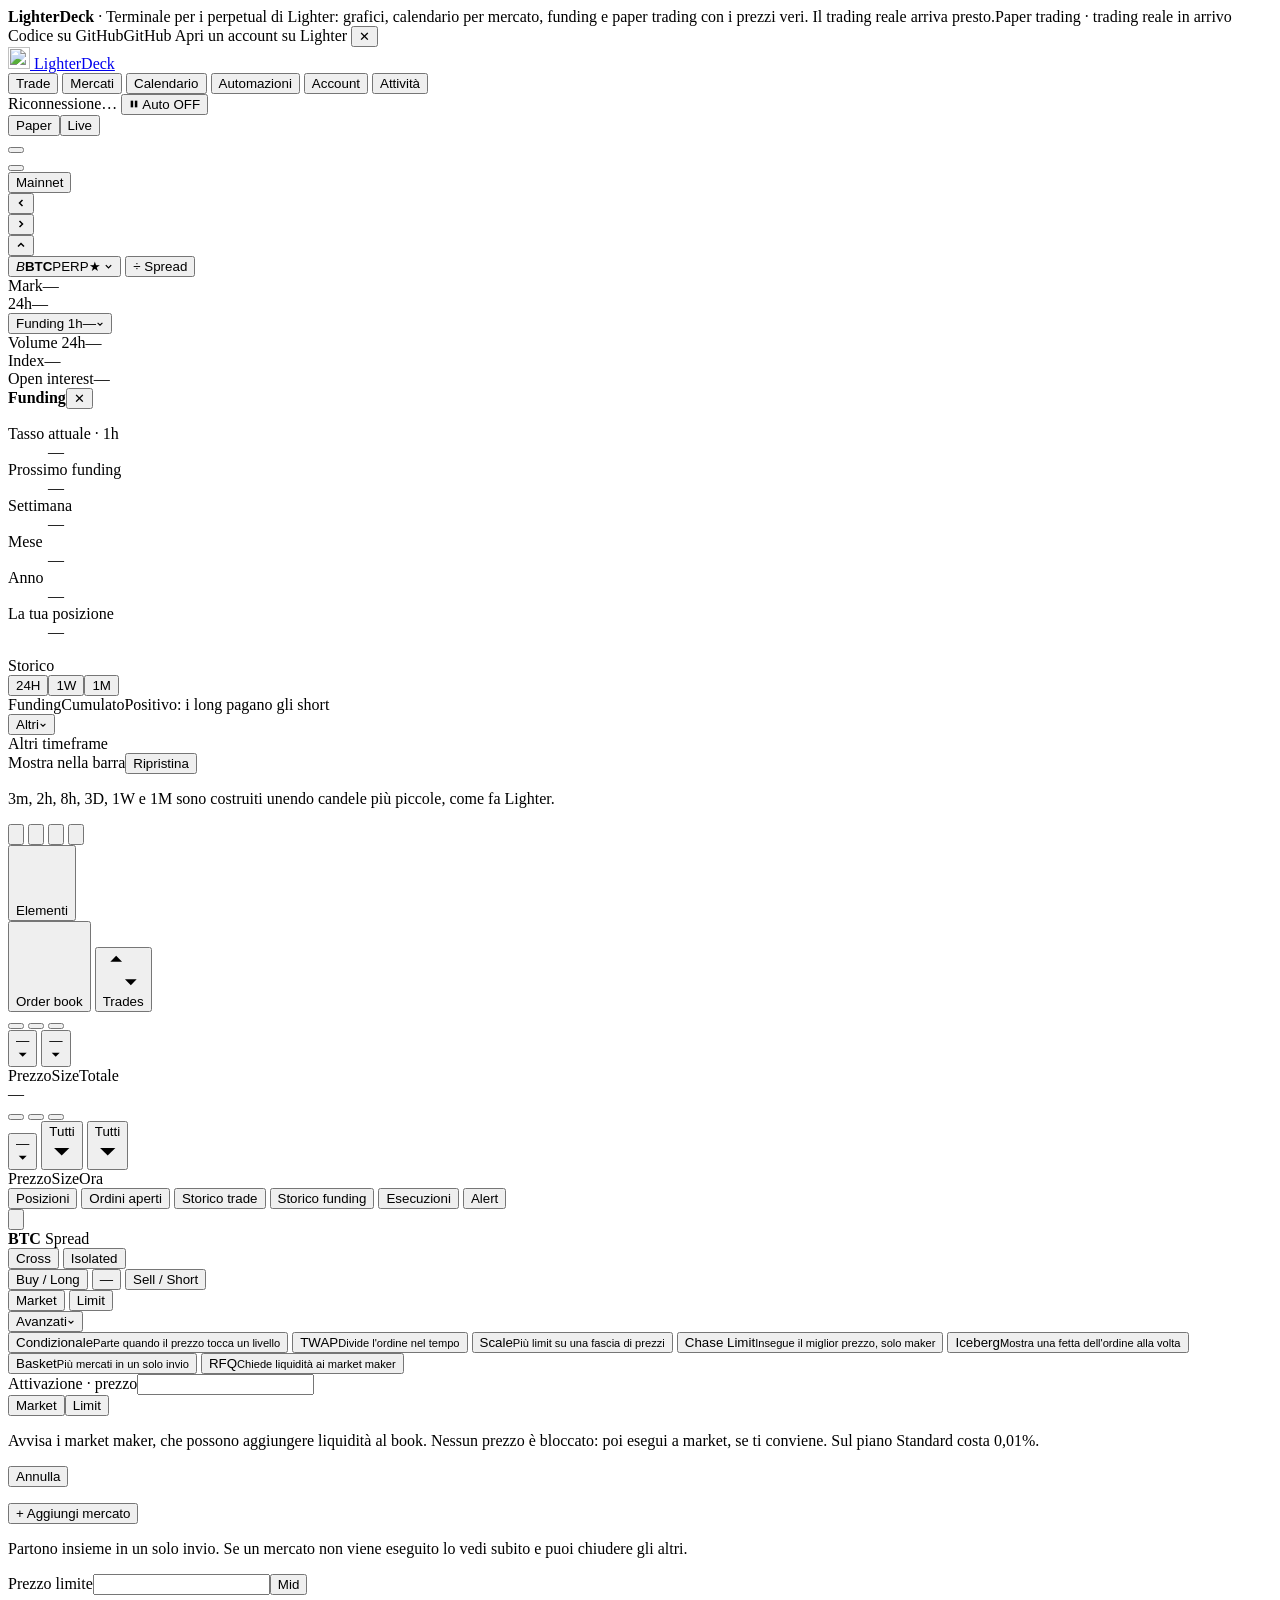
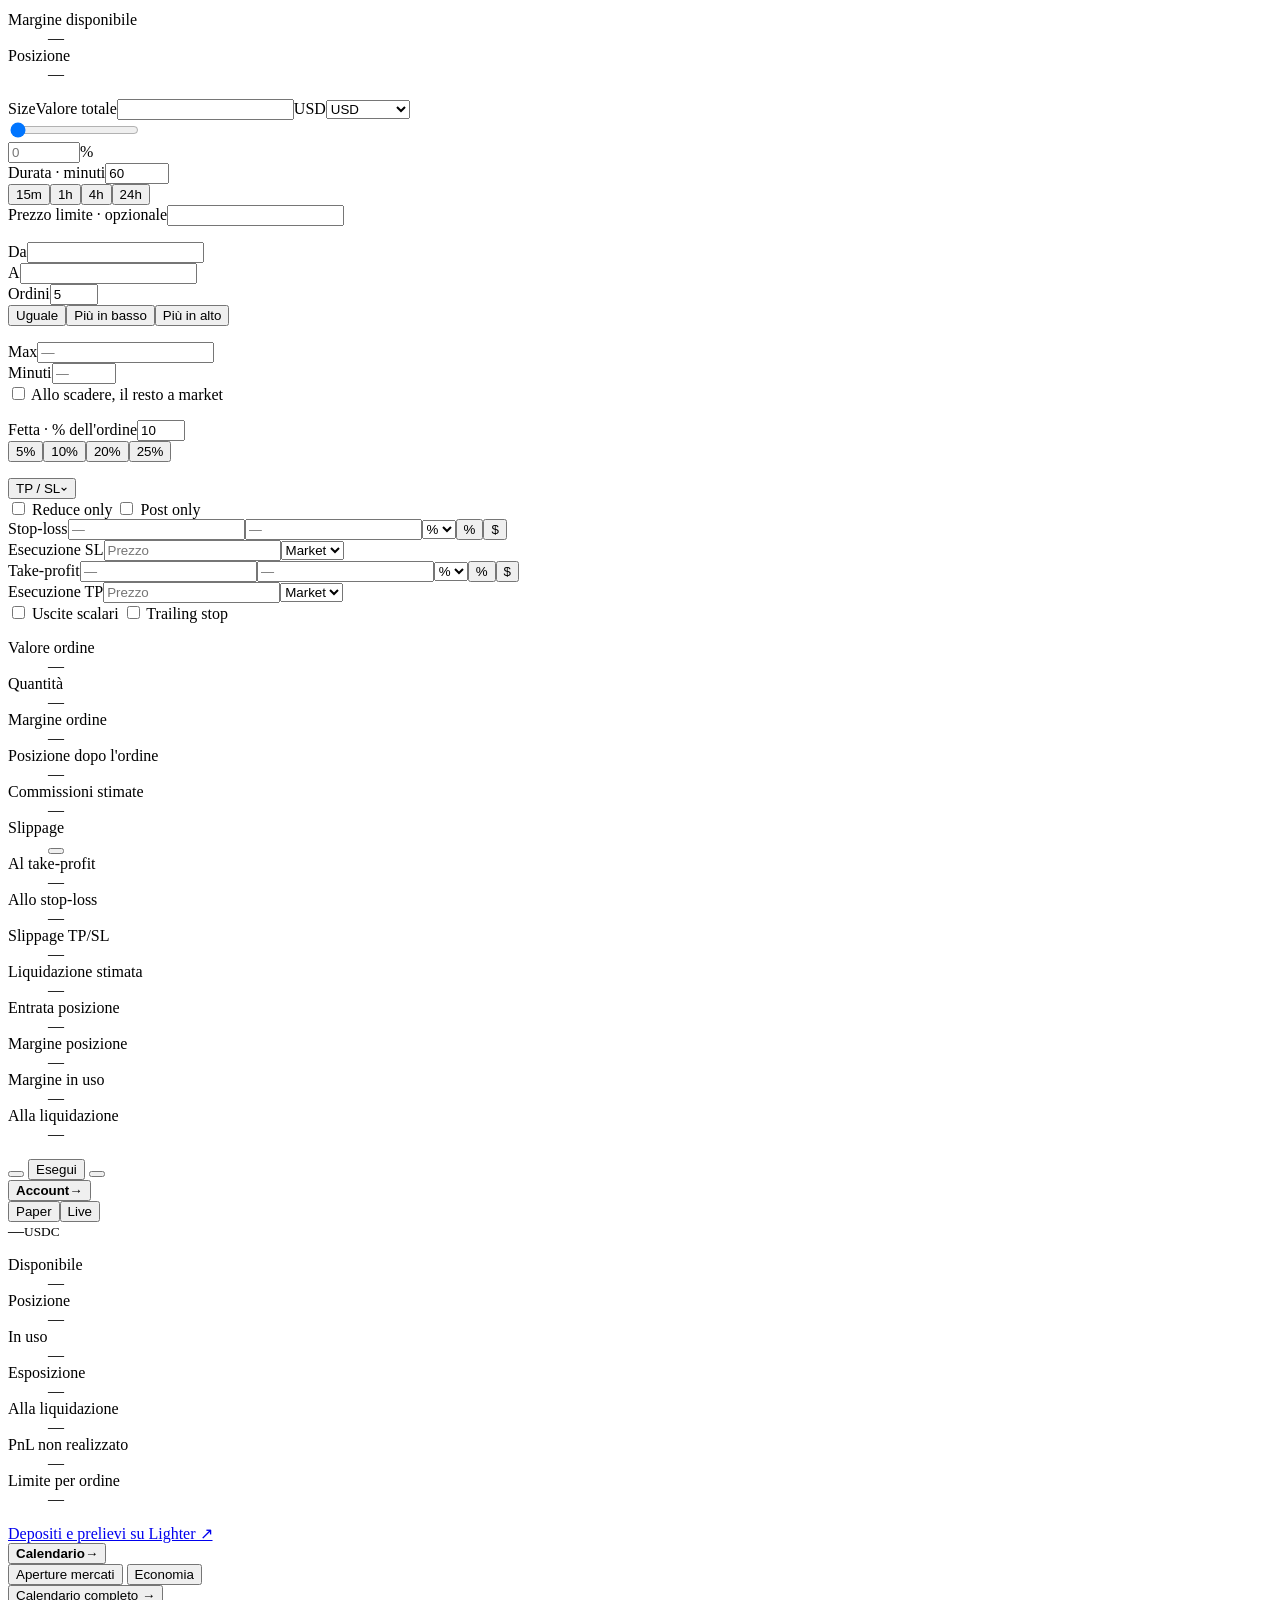
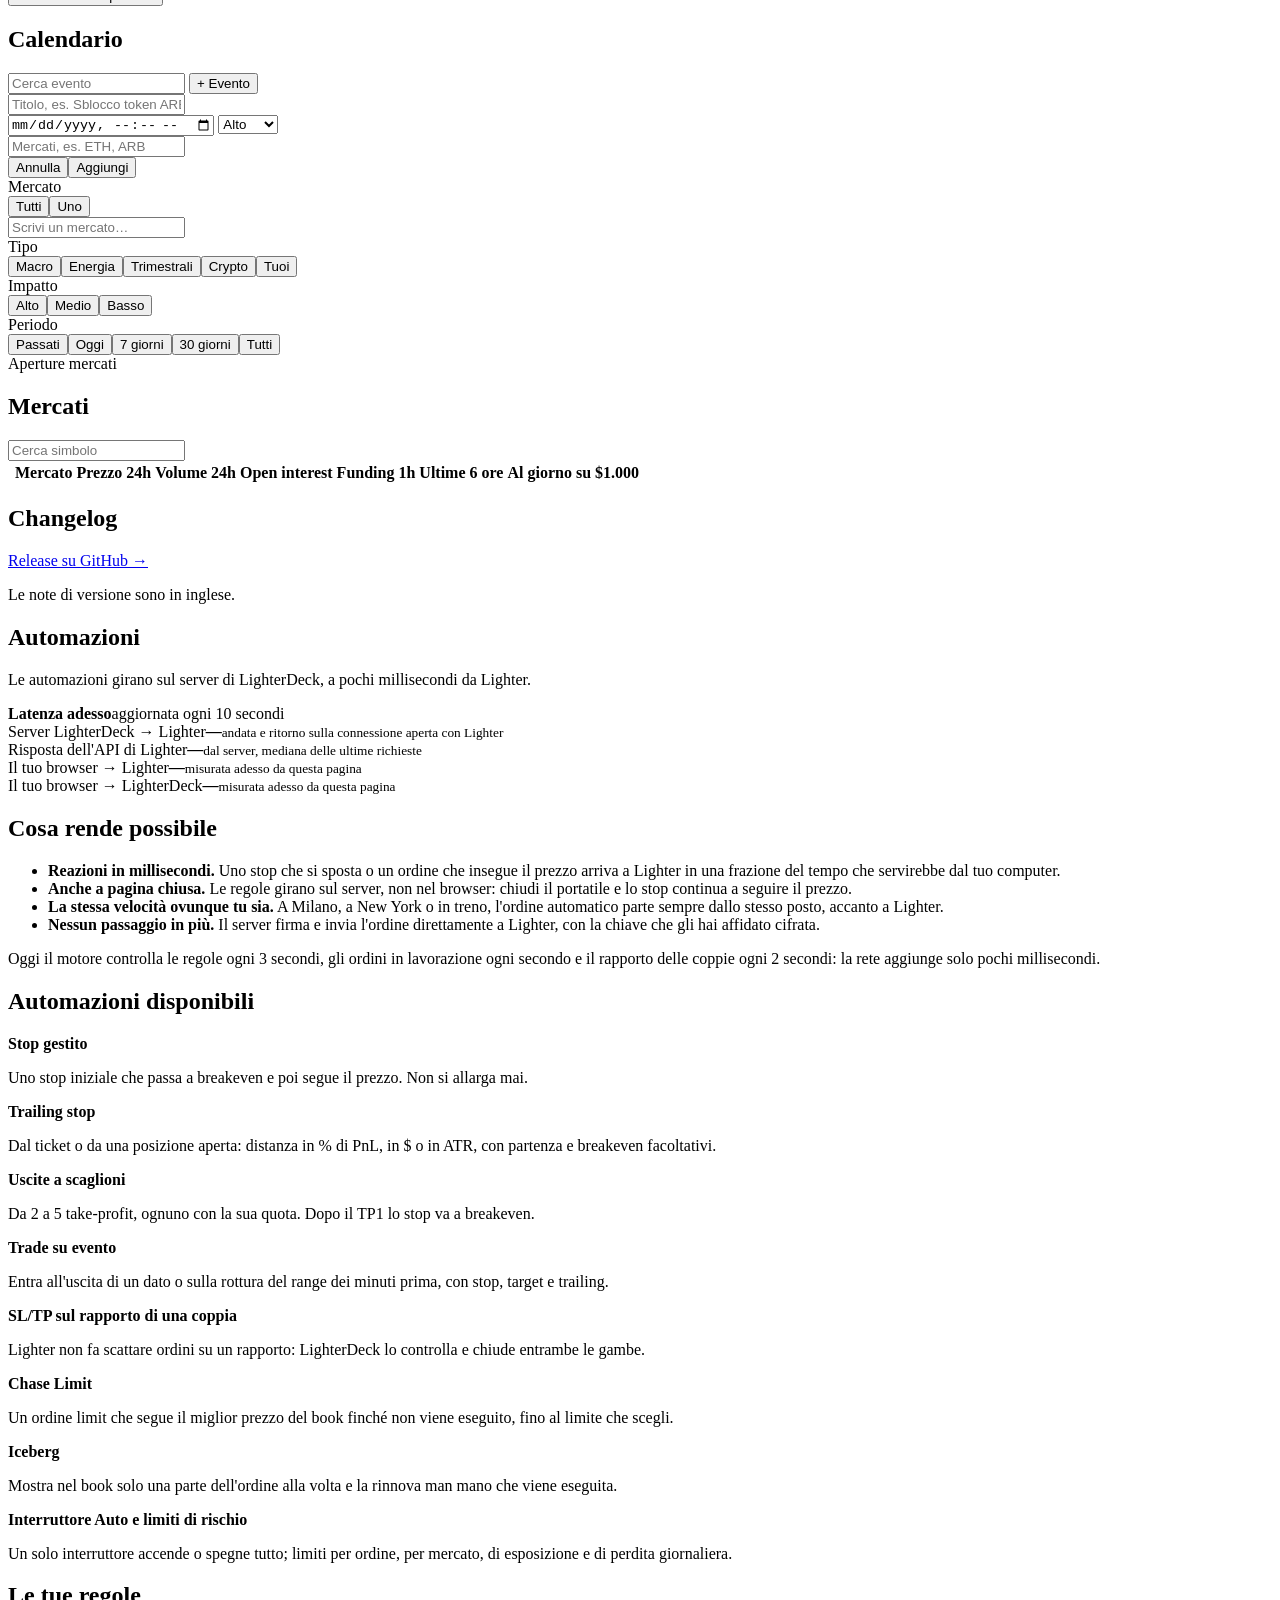
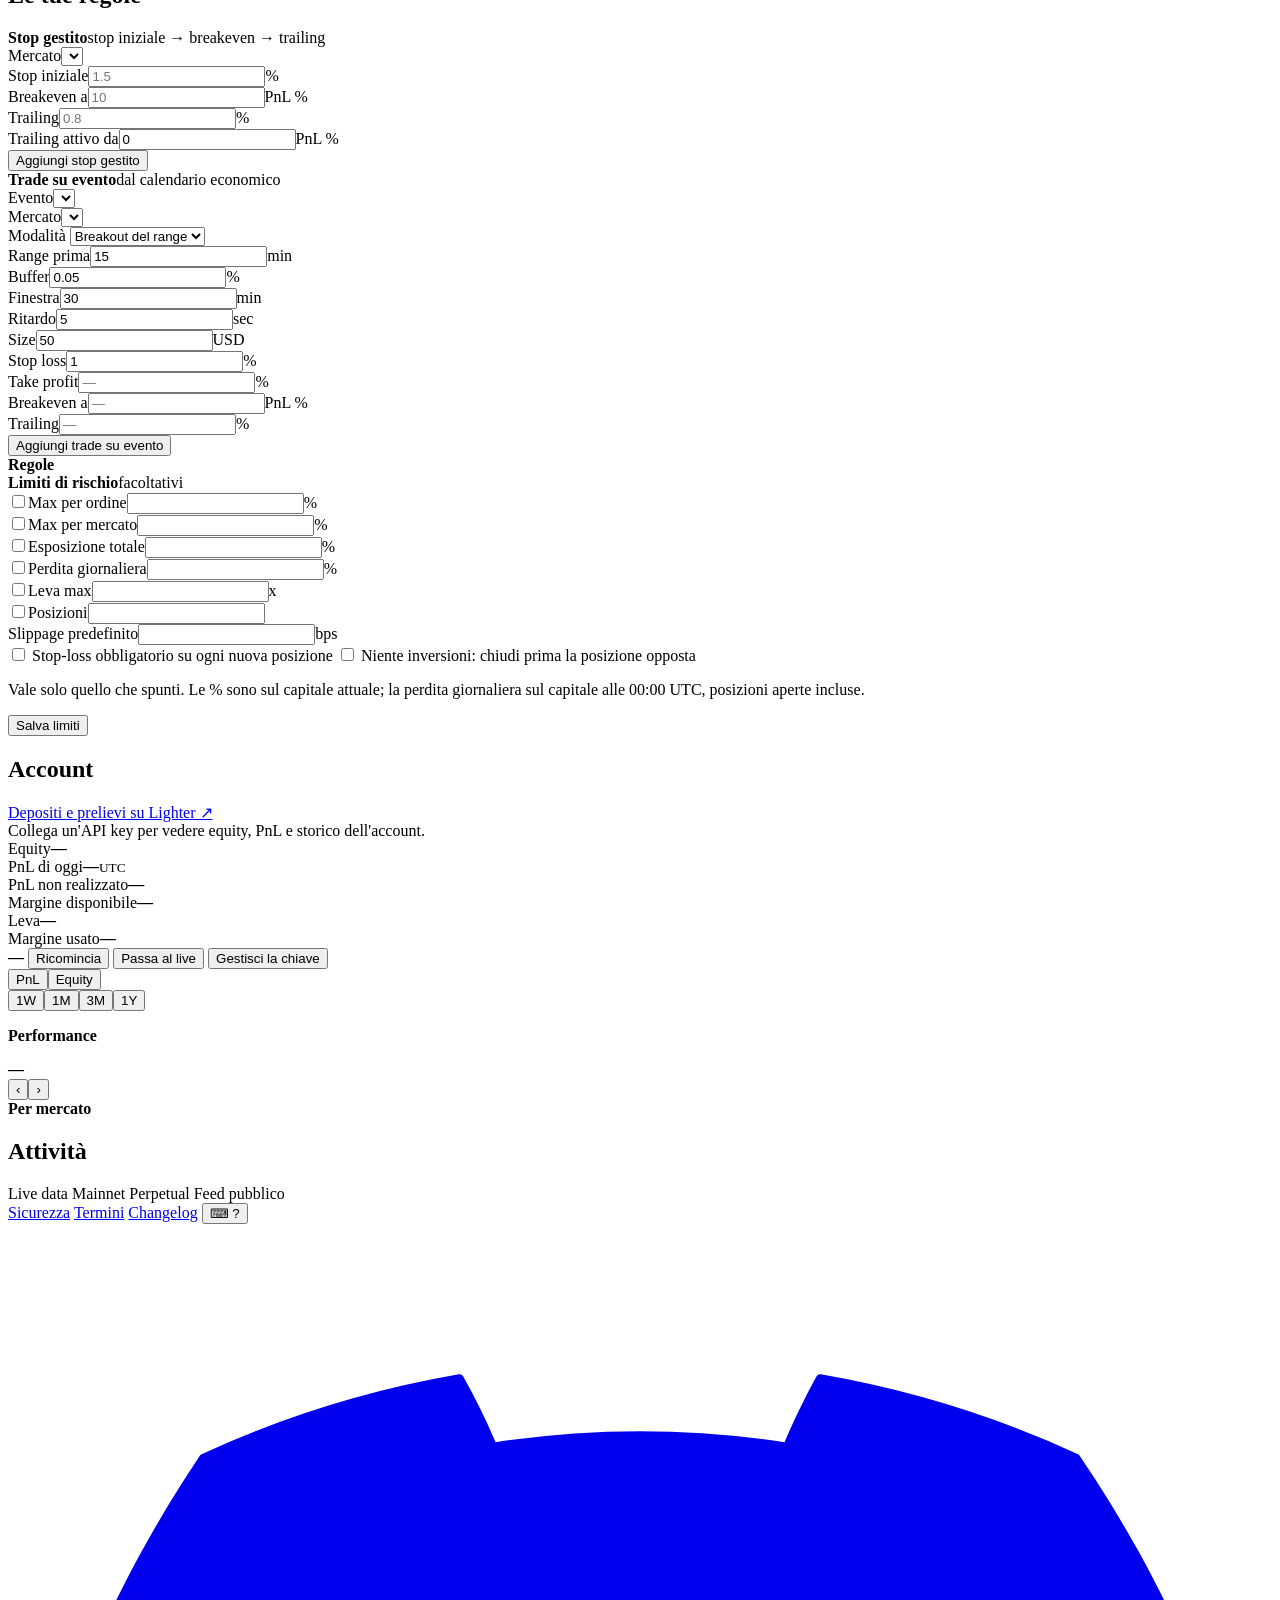
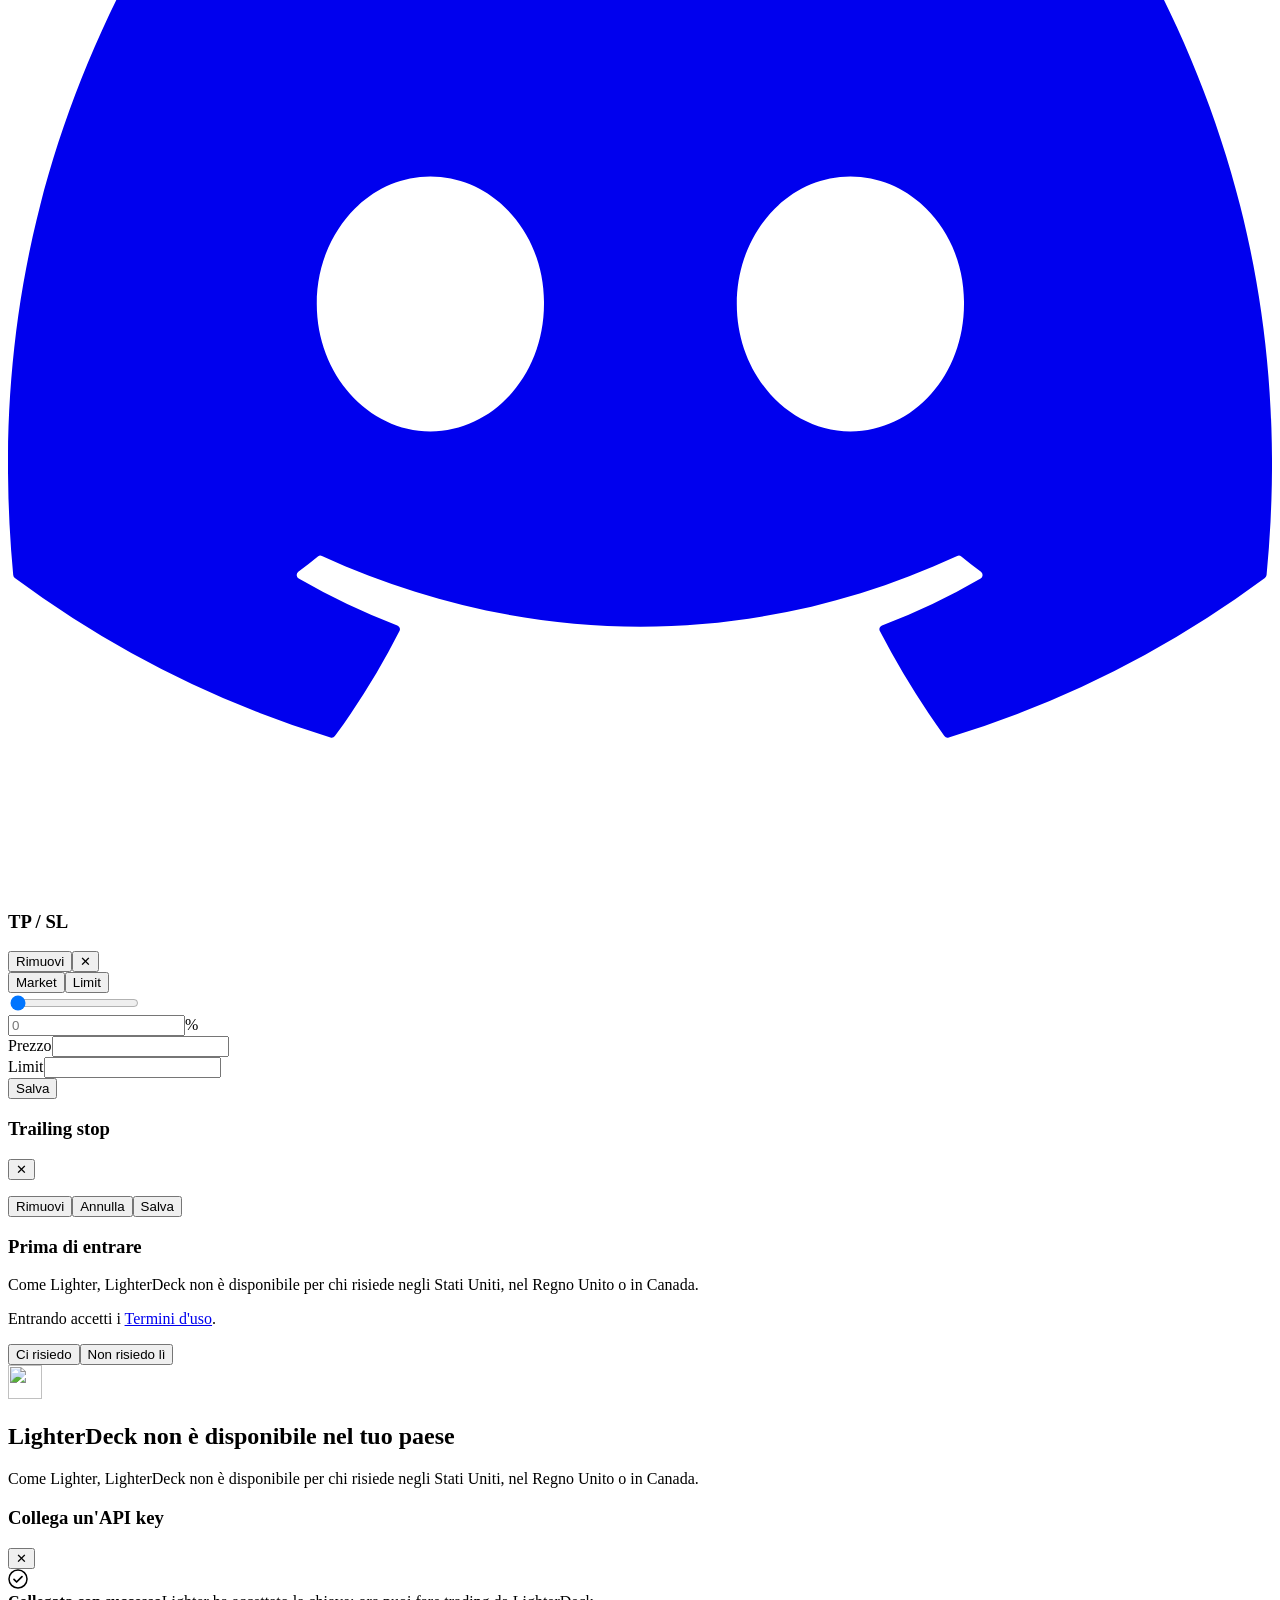
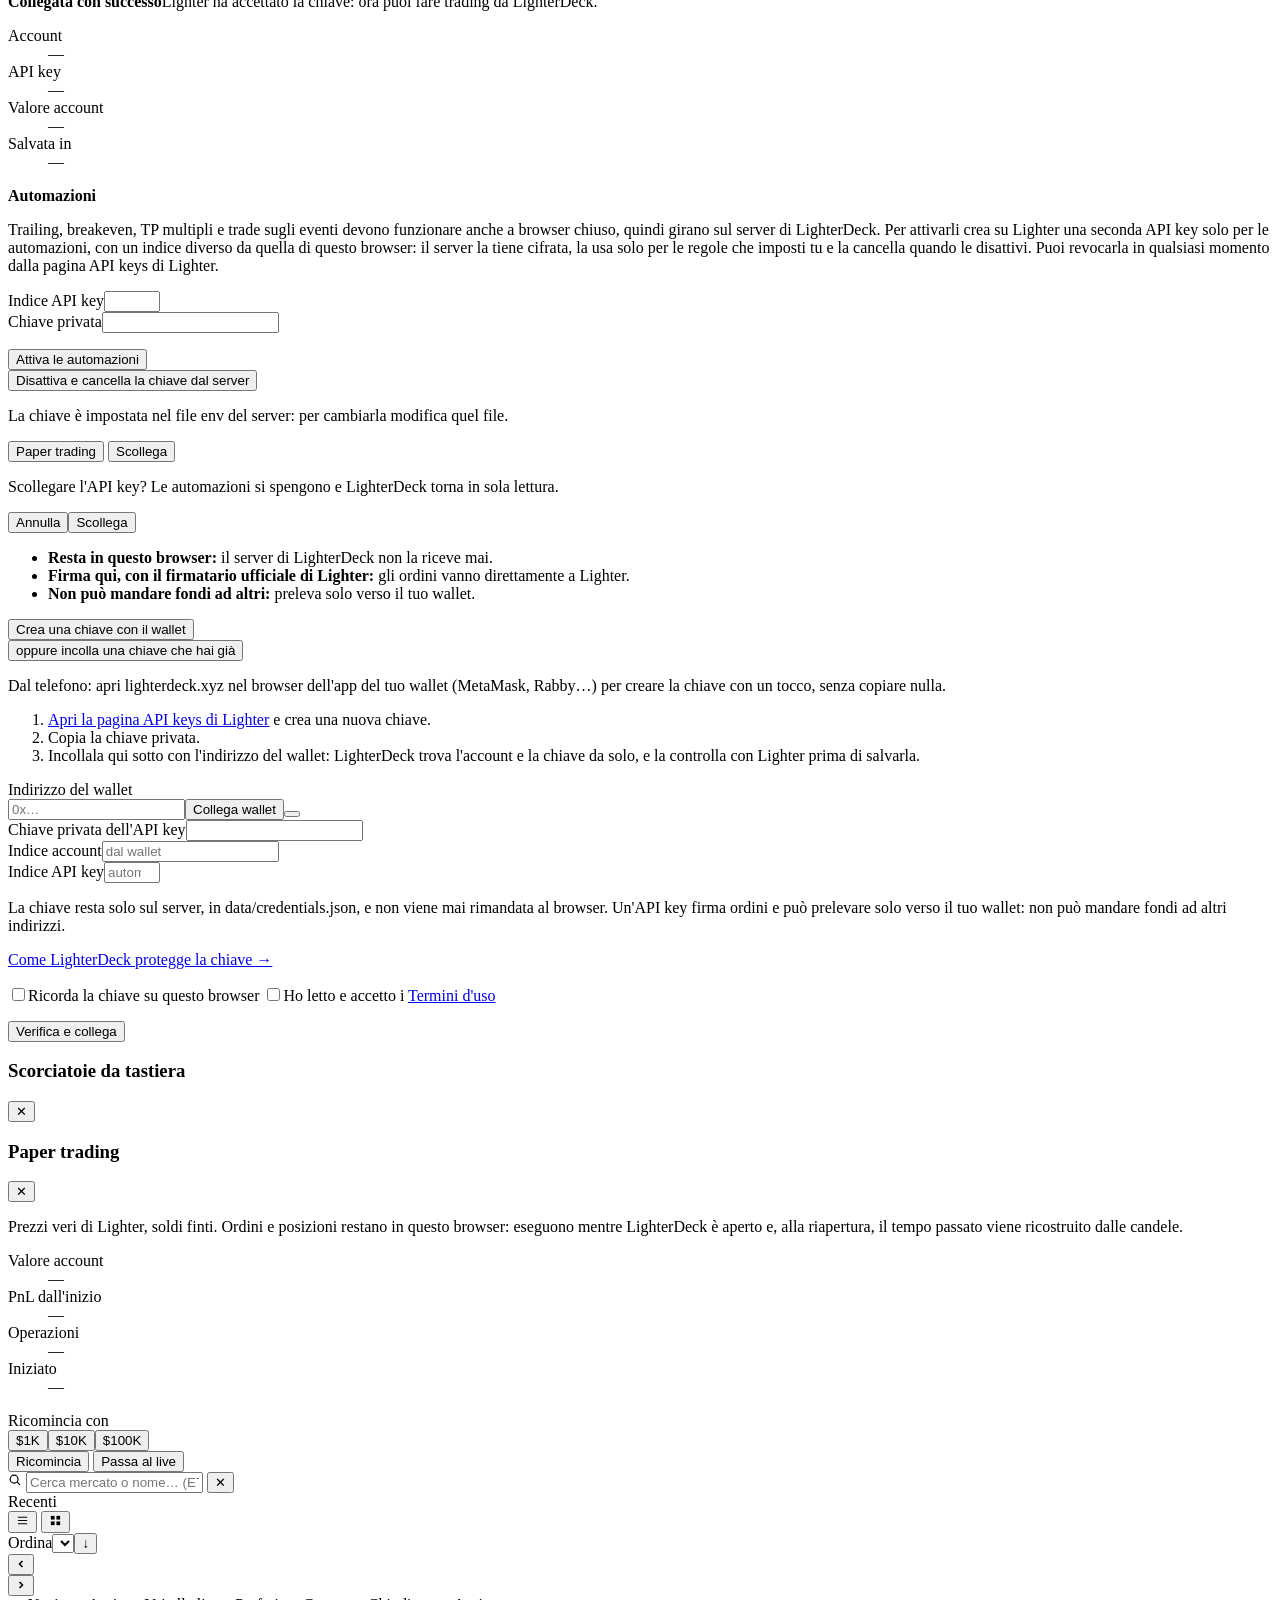
==== frontend/index.html @ 0890819a "Order book and trades: a stream from Lighter that goes quiet without closing (a tablet's network nap" ====
<!doctype html>
<html lang="en">
<head>
<meta charset="utf-8">
<base href="/"><!-- the app also lives at /trade/WTI, /calendar…: assets always load from the root -->
<meta name="viewport" content="width=device-width, initial-scale=1">
<title>LighterDeck</title>
<!-- link previews (Discord, Telegram, X, WhatsApp…) -->
<meta name="description" content="A trading terminal for Lighter perpetuals: trailing stops, orders from the chart, pair trades and paper trading. Free and open source.">
<meta name="theme-color" content="#07090c">
<meta property="og:type" content="website">
<meta property="og:site_name" content="LighterDeck">
<meta property="og:url" content="https://lighterdeck.xyz/">
<meta property="og:title" content="LighterDeck">
<meta property="og:description" content="A trading terminal for Lighter perpetuals: trailing stops, orders from the chart, pair trades and paper trading. Free and open source.">
<meta property="og:image" content="https://lighterdeck.xyz/og.png?v=3">
<meta property="og:image:width" content="1200">
<meta property="og:image:height" content="630">
<meta property="og:image:alt" content="The LighterDeck logo: a trading terminal for Lighter">
<meta name="twitter:card" content="summary_large_image">
<meta name="twitter:title" content="LighterDeck">
<meta name="twitter:description" content="A trading terminal for Lighter perpetuals: trailing stops, orders from the chart, pair trades and paper trading. Free and open source.">
<meta name="twitter:image" content="https://lighterdeck.xyz/og.png?v=3">
<link rel="preconnect" href="https://fonts.googleapis.com">
<link rel="preconnect" href="https://fonts.gstatic.com" crossorigin>
<script>
  // until app.js has the markets from the server: a spinner on the chart, no placeholder numbers
  document.documentElement.classList.add("booting");
  // the first requests start now, while the scripts download: the market list, then the candles of the charts
  // this visit shows. app.js takes them over (ldPre) instead of asking again.
  window.ldPre = {};
  try {
    var ldLoad = function (k, d) { try { var v = localStorage.getItem("ld." + k); return v === null ? d : JSON.parse(v); } catch (e) { return d; } };
    var ldGet = function (u) {
      var p = fetch("/api" + u, { headers: { "X-Token": ldLoad("token", "") } })
        .then(function (r) { if (!r.ok) throw new Error(r.status); return r.json(); });
      p.catch(function () {});
      window.ldPre[u] = { p: p, at: Date.now() };
      return p;
    };
    ldGet("/tick");
    ldGet("/info").then(function (info) {
      var by = {};
      info.markets.forEach(function (m) { by[m.symbol] = m; });
      var cfg = ldLoad("panels", [{ symbol: "BTC", tf: "1h" }, { symbol: "ETH", tf: "1h" }, { symbol: "XAU", tf: "1h" }, { symbol: "HOOD", tf: "1h" }]);
      var phone = matchMedia("(hover: none), (max-width: 768px)").matches;
      var n = { "1": 1, "2v": 2, "2h": 2, "4": 4 }[ldLoad("layout", phone ? "1" : "4")] || 4;
      var act = Math.min(ldLoad("active", 0), 3);
      if (act >= n) act = 0;
      var seg = location.pathname.split("/");
      if (seg[1] === "trade" && seg[2] && cfg[act]) cfg[act] = { symbol: decodeURIComponent(seg[2]).toUpperCase().replace("-", "/"), tf: cfg[act].tf };
      cfg.slice(0, n).forEach(function (c) {
        String(c.symbol || "").split("/").forEach(function (sym) {
          var u = by[sym] && "/candles?market_id=" + by[sym].id + "&resolution=" + c.tf + "&count=600";
          if (u && !window.ldPre[u]) ldGet(u);
        });
      });
    }).catch(function () {});
  } catch (e) {}
  // the fonts load on the side: the page paints with the fallback and swaps them in, instead of waiting on Google
  var fonts = document.createElement("link");
  fonts.rel = "stylesheet";
  fonts.href = "https://fonts.googleapis.com/css2?family=Inter:wght@400;500;600&family=JetBrains+Mono:wght@400;500&display=swap";
  document.head.appendChild(fonts);
  // apply the saved theme before the page paints (no flash of the default colours)
  try { document.documentElement.dataset.theme = JSON.parse(localStorage.getItem("ld.theme")) || "ghiaccio"; }
  catch (e) { document.documentElement.dataset.theme = "ghiaccio"; }
  // any language but Italian: keep the page hidden until i18n.js has swapped the Italian source text
  // (translateDom removes the class; the timeout is a safety net if a script fails)
  try {
    var lang = JSON.parse(localStorage.getItem("ld.lang")) || "en";
    if (lang !== "it") {
      document.documentElement.classList.add("i18n-pending");
      setTimeout(() => document.documentElement.classList.remove("i18n-pending"), 1500);
    }
  } catch (e) {}
  // a safety net: if app.js still hasn't run after a while (a download that stalls on the way), say so and
  // offer a reload instead of a spinner that never ends
  setTimeout(function () {
    if (typeof init === "function" || !document.body) return;
    var it = (typeof lang === "string" ? lang : "en") === "it";
    var box = document.createElement("div");
    box.className = "boot-stuck";
    box.textContent = it ? "La pagina non finisce di caricarsi: la rete è lenta o si è interrotta. "
      : "The page is not finishing loading: the connection is slow or was cut. ";
    var b = document.createElement("button");
    b.textContent = it ? "Ricarica" : "Reload";
    b.onclick = function () { location.reload(); };
    box.appendChild(b);
    document.body.appendChild(box);
  }, 20000);
</script>
<style>html.i18n-pending body { visibility: hidden; }
.boot-stuck { position: fixed; left: 50%; top: 40%; transform: translateX(-50%); z-index: 9999; max-width: 90vw; padding: 14px 16px;
  border: 1px solid #3a2a2a; border-radius: 8px; background: #16110f; color: #e8d6d0; font: 13px/1.5 system-ui, sans-serif; text-align: center; }
.boot-stuck button { margin-left: 8px; padding: 4px 12px; border: 1px solid #555; border-radius: 5px; background: #222; color: #fff; cursor: pointer; }</style>
<link rel="icon" href="favicon.svg?v=1" type="image/svg+xml">
<link rel="stylesheet" href="style.css?v=435">
</head>
<body>

<!-- ============ public site: welcome bar ============ -->
<div class="pubbar hidden" id="pubBar">
  <span class="pub-text"><span class="pub-long"><b>LighterDeck</b> · <span id="pubLong">Terminale per i perpetual di Lighter: grafici, calendario per mercato, funding e paper trading con i prezzi veri. Il trading reale arriva presto.</span></span><span class="pub-short" id="pubShort">Paper trading · trading reale in arrivo</span></span>
  <a id="pubGithub" target="_blank" rel="noopener"><span class="pub-long">Codice su GitHub</span><span class="pub-short">GitHub</span></a>
  <a id="pubReferral" target="_blank" rel="noopener">Apri un account su Lighter</a>
  <button class="xbtn" id="pubClose" aria-label="Chiudi">✕</button>
</div>

<!-- ============ top bar ============ -->
<header class="topbar">
  <a class="logo" id="logoHome" href="/" title="Torna a Trade">
    <img src="logo.svg?v=1" alt="" width="22" height="22">
    <span>LighterDeck</span>
  </a>
  <nav class="views" id="views">
    <button data-view="trade" class="active">Trade</button>
    <button data-view="markets">Mercati</button>
    <button data-view="cal">Calendario</button>
    <button data-view="auto">Automazioni</button>
    <button data-view="account">Account</button>
    <button data-view="activity">Attività</button>
  </nav>
  <div class="grow"></div>
  <span class="pill hidden" id="statusPill"><i class="dot warn"></i><span>Riconnessione…</span></span>
  <button class="kill" id="armedBtn" title="Interruttore generale delle automazioni">
    <svg viewBox="0 0 12 12" width="10" height="10"><rect x="2" y="2" width="3" height="8" fill="currentColor"/><rect x="7" y="2" width="3" height="8" fill="currentColor"/></svg>
    <span>Auto OFF</span>
  </button>
  <div class="pill muted acct-split" id="accountPill" role="group"><button type="button" data-acct="paper"><i class="dot paper"></i><span>Paper</span></button><button type="button" data-acct="live"><i class="dot off"></i><span>Live</span></button></div>
  <div class="theme-pick">
    <button class="theme-btn" id="themeBtn" title="Cambia tema"><span class="swatch" id="themeSwatch"></span></button>
    <div class="theme-menu hidden" id="themeMenu"></div>
  </div>
  <div class="theme-pick lang-pick">
    <button class="lang-btn" id="langBtn" title="Lingua"></button>
    <div class="theme-menu lang-menu hidden" id="langMenu"></div>
  </div>
  <div class="theme-pick net-pick">
    <button class="net" id="netBadge" type="button">Mainnet</button>
    <div class="theme-menu net-menu hidden" id="netMenu"></div>
  </div>
</header>

<!-- ============ favourites strip ============ -->
<div class="ticker">
  <button class="tk-arrow left hidden" id="tickerLeft" tabindex="-1" aria-label="Preferiti precedenti"><svg viewBox="0 0 10 10" width="10" height="10"><path d="M6.5 2L3.5 5l3 3" stroke="currentColor" fill="none" stroke-width="1.5"/></svg></button>
  <div class="ticker-items" id="ticker"></div>
  <button class="tk-arrow right hidden" id="tickerRight" tabindex="-1" aria-label="Altri preferiti"><svg viewBox="0 0 10 10" width="10" height="10"><path d="M3.5 2l3 3-3 3" stroke="currentColor" fill="none" stroke-width="1.5"/></svg></button>
  <div class="tk-peek hidden" id="tkPeek" aria-hidden="true"><div class="tkp-head"></div><div class="tkp-chart"></div></div>
  <button class="tk-fold hidden" id="tickerFold" type="button"><svg viewBox="0 0 10 10" width="10" height="10"><path d="M2 6.5l3-3 3 3" stroke="currentColor" fill="none" stroke-width="1.5"/></svg></button>
</div>

<!-- ============ TRADE VIEW ============ -->
<section class="view" id="view-trade">
  <div class="trade">
    <div class="work">
      <div class="marketbar">
        <button class="mkt-select" id="mktSelect"><i class="mk-ico" id="mkIco">B</i><b id="mkSym">BTC</b><span class="tag">PERP</span><span class="star mk-star" id="mkStar" role="button" title="Preferito">★</span>
          <svg viewBox="0 0 10 10" width="9" height="9"><path d="M2 3.5l3 3 3-3" stroke="currentColor" fill="none" stroke-width="1.4"/></svg>
        </button>
        <button class="mkt-spread" id="mktSpread" title="Spread: questo mercato diviso un altro, per il pair trading">÷ Spread</button>
        <div class="stat"><label>Mark</label><span id="stMark">—</span></div>
        <div class="stat"><label>24h</label><span id="stChg">—</span></div>
        <button class="stat stat-btn" id="stFundBtn" title="Dettagli funding"><label>Funding 1h</label><span class="stat-val"><span id="stFund">—</span><svg viewBox="0 0 10 10" width="8" height="8"><path d="M2 3.5l3 3 3-3" stroke="currentColor" fill="none" stroke-width="1.4"/></svg></span></button>
        <div class="stat"><label>Volume 24h</label><span id="stVol">—</span></div>
        <div class="stat"><label>Index</label><span id="stIdx">—</span></div>
        <div class="stat"><label>Open interest</label><span id="stOi">—</span></div>
      </div>

      <div class="fund-pop hidden" id="fundPop">
        <div class="fund-head"><b id="fundTitle">Funding</b><button class="xbtn" id="fundClose" aria-label="Chiudi">✕</button></div>
        <dl class="fund-stats">
          <div><dt>Tasso attuale · 1h</dt><dd id="fdNow">—</dd></div>
          <div><dt>Prossimo funding</dt><dd id="fdNext">—</dd></div>
          <div><dt>Settimana</dt><dd id="fdWeek">—</dd></div>
          <div><dt>Mese</dt><dd id="fdMonth">—</dd></div>
          <div><dt>Anno</dt><dd id="fdYear">—</dd></div>
          <div class="hidden" id="fdPosRow"><dt>La tua posizione</dt><dd id="fdPos">—</dd></div>
        </dl>
        <div class="fund-hist-head"><span class="caps muted">Storico</span>
          <div class="seg" id="fundRange"><button data-d="1">24H</button><button data-d="7" class="active">1W</button><button data-d="30">1M</button></div></div>
        <div class="fund-chart-wrap"><div class="fund-chart" id="fundChart"></div><div class="fund-tip hidden" id="fundTip"></div></div>
        <div class="fund-legend"><span><i class="sw rate"></i>Funding</span><span><i class="sw cum"></i>Cumulato</span><span class="muted" id="fundSign">Positivo: i long pagano gli short</span></div>
      </div>

      <div class="toolbar">
        <div class="seg tfs" id="tfs"></div>
        <div class="tf-more">
          <button class="tool" id="tfMoreBtn" title="Altri timeframe"><span>Altri</span><svg viewBox="0 0 10 10" width="8" height="8"><path d="M2 3.5l3 3 3-3" stroke="currentColor" fill="none" stroke-width="1.4"/></svg></button>
          <div class="tf-menu hidden" id="tfMenu">
            <div class="caps muted">Altri timeframe</div>
            <div class="tf-hidden" id="tfHidden"></div>
            <div class="tf-sep"></div>
            <div class="tf-head"><span class="caps muted">Mostra nella barra</span><button class="link" id="tfReset">Ripristina</button></div>
            <div class="tf-shown" id="tfShown"></div>
            <p class="hint">3m, 2h, 8h, 3D, 1W e 1M sono costruiti unendo candele più piccole, come fa Lighter.</p>
          </div>
        </div>
        <span class="sep"></span>
        <div class="seg layouts" id="layouts">
          <button data-layout="1" title="1 grafico"><svg viewBox="0 0 14 14"><rect x="1.5" y="1.5" width="11" height="11" rx="1.5"/></svg></button>
          <button data-layout="2v" title="2 affiancati"><svg viewBox="0 0 14 14"><rect x="1.5" y="1.5" width="11" height="11" rx="1.5"/><path d="M7 1.5v11"/></svg></button>
          <button data-layout="2h" title="2 sovrapposti"><svg viewBox="0 0 14 14"><rect x="1.5" y="1.5" width="11" height="11" rx="1.5"/><path d="M1.5 7h11"/></svg></button>
          <button data-layout="4" title="4 grafici"><svg viewBox="0 0 14 14"><rect x="1.5" y="1.5" width="11" height="11" rx="1.5"/><path d="M7 1.5v11M1.5 7h11"/></svg></button>
        </div>
        <div class="grow"></div>
        <div class="tf-more">
          <button class="tool" id="elBtn" title="Elementi del grafico"><svg viewBox="0 0 14 14"><path d="M2 3.5h1.5M2 7h1.5M2 10.5h1.5M5.5 3.5h6.5M5.5 7h6.5M5.5 10.5h6.5"/></svg><span>Elementi</span></button>
          <div class="tf-menu el-menu hidden" id="elMenu"></div>
        </div>
        <button class="tool" id="obToggle" title="Order book"><svg viewBox="0 0 14 14"><path d="M2 3h10M2 7h7M2 11h10"/></svg><span>Order book</span></button>
        <button class="tool" id="tapeToggle" title="Trades"><svg viewBox="0 0 14 14"><path d="M4.5 12V2M2.5 4l2-2 2 2M9.5 2v10M7.5 10l2 2 2-2"/></svg><span>Trades</span></button>
      </div>

      <div class="stage">
        <div class="charts" id="charts"></div>
        <aside class="book hidden" id="book">
          <div class="book-ctl">
            <div class="book-views" id="bookViews" role="radiogroup" aria-label="Vista del book">
              <button type="button" data-view="both" role="radio" title="Bid e ask"><i class="a"></i><i class="b"></i></button>
              <button type="button" data-view="bids" role="radio" title="Solo bid"><i class="b"></i><i class="b"></i></button>
              <button type="button" data-view="asks" role="radio" title="Solo ask"><i class="a"></i><i class="a"></i></button>
            </div>
            <button type="button" class="book-dd" id="bookUnit" title="Size nella moneta del mercato o in dollari"><span>—</span><svg viewBox="0 0 10 10"><path d="M2 3.5l3 3 3-3"/></svg></button>
            <button type="button" class="book-dd" id="bookGroup" title="Raggruppa i prezzi"><span>—</span><svg viewBox="0 0 10 10"><path d="M2 3.5l3 3 3-3"/></svg></button>
            <div class="book-menu hidden" role="menu"></div>
          </div>
          <div class="book-head"><span>Prezzo</span><span>Size</span><span>Totale</span></div>
          <div class="book-side asks" id="bookAsks"></div>
          <div class="book-mid" id="bookMid">—</div>
          <div class="book-side bids" id="bookBids"></div>
        </aside>
        <!-- the latest trades, from the same stream as the book -->
        <aside class="book tape hidden" id="tape">
          <div class="book-ctl">
            <div class="book-views" id="tapeViews" role="radiogroup" aria-label="Vista dei trade">
              <button type="button" data-view="both" role="radio" title="Acquisti e vendite"><i class="a"></i><i class="b"></i></button>
              <button type="button" data-view="bids" role="radio" title="Solo acquisti"><i class="b"></i><i class="b"></i></button>
              <button type="button" data-view="asks" role="radio" title="Solo vendite"><i class="a"></i><i class="a"></i></button>
            </div>
            <button type="button" class="book-dd" id="tradeUnit" title="Size nella moneta del mercato o in dollari"><span>—</span><svg viewBox="0 0 10 10"><path d="M2 3.5l3 3 3-3"/></svg></button>
            <button type="button" class="book-dd" id="tradeMin" title="Solo i trade sopra questa size"><span>Tutti</span><svg viewBox="0 0 10 10"><path d="M2 3.5l3 3 3-3"/></svg></button>
            <button type="button" class="book-dd" id="tradeKind" title="Tutti i trade o solo le liquidazioni"><span>Tutti</span><svg viewBox="0 0 10 10"><path d="M2 3.5l3 3 3-3"/></svg></button>
            <div class="book-menu hidden" role="menu"></div>
          </div>
          <div class="book-head"><span>Prezzo</span><span>Size</span><span>Ora</span></div>
          <div class="trade-list" id="tradeList"></div>
        </aside>
      </div>

      <div class="hsplit" id="bottomSplit" title="Trascina per ridimensionare · doppio clic per ripristinare"></div>
      <div class="bottom" id="bottom">
        <nav class="subtabs" id="bottomTabs">
          <button data-btab="positions" class="active">Posizioni <span class="count" id="posCount"></span></button>
          <button data-btab="orders">Ordini aperti</button>
          <button data-btab="trades">Storico trade</button>
          <button data-btab="funding">Storico funding</button>
          <button data-btab="log">Esecuzioni</button>
          <button data-btab="alerts">Alert<i data-runs="alert"></i> <span class="count" id="alertCount"></span></button>
          <div class="grow"></div>
          <button type="button" class="bt-fold" id="bottomFold" title="Nascondi il pannello"><svg viewBox="0 0 10 10" aria-hidden="true"><path d="M2 3.5l3 3 3-3"/></svg></button>
        </nav>
        <div class="btab" id="btab-positions"></div>
        <div class="btab hidden" id="btab-orders"></div>
        <div class="btab hidden" id="btab-trades"></div>
        <div class="btab hidden" id="btab-funding"></div>
        <div class="btab hidden" id="btab-log"></div>
        <div class="btab hidden" id="btab-alerts"></div>
      </div>
    </div>

    <!-- ============ right rail ============ -->
    <aside class="rail">
      <section class="card ticket">
        <div class="ticket-head"><b id="tkSym">BTC</b>
          <span class="muted pair-only">Spread</span></div>
        <div class="lev-drum hidden" id="levDrum"><div class="lev-cyl" id="levCyl"></div></div>
        <div class="tk-controls solo-only">
          <div class="tk-mode" id="tkMode">
            <button type="button" data-cross="1" class="active" title="Cross: usa tutto il margine dell'account, e la liquidazione guarda tutto l'account">Cross</button>
            <button type="button" data-cross="0" title="Isolated: rischia solo il margine di questa posizione">Isolated</button>
          </div>
        </div>
        <div class="sidesel with-lev" id="sideSel">
          <button data-side="buy" class="active">Buy / Long</button>
          <button type="button" class="tk-lev" id="tkLev" title="Leva: rotella o trascina, clic per tenerla aperta">—</button>
          <button data-side="sell">Sell / Short</button>
        </div>
        <div class="kindsel solo-only" id="kindSel">
          <button data-kind="market" class="active">Market</button>
          <button data-kind="limit">Limit</button>
          <div class="adv-pick">
            <button id="advBtn" type="button"><span id="advName">Avanzati</span><svg viewBox="0 0 10 10" width="8" height="8"><path d="M2 3.5l3 3 3-3" stroke="currentColor" fill="none" stroke-width="1.4"/></svg></button>
            <div class="theme-menu adv-menu hidden" id="advMenu">
              <button data-adv="conditional" type="button"><span>Condizionale<small>Parte quando il prezzo tocca un livello</small></span></button>
              <button data-adv="twap" type="button"><span>TWAP<small>Divide l'ordine nel tempo</small></span></button>
              <button data-adv="scale" type="button"><span>Scale<small>Più limit su una fascia di prezzi</small></span></button>
              <button data-adv="chase" type="button"><span>Chase Limit<i data-runs="auto"></i><small>Insegue il miglior prezzo, solo maker</small></span></button>
              <button data-adv="iceberg" type="button"><span>Iceberg<i data-runs="auto"></i><small>Mostra una fetta dell'ordine alla volta</small></span></button>
              <button data-adv="basket" type="button"><span>Basket<small>Più mercati in un solo invio</small></span></button>
              <button data-adv="rfq" type="button"><span>RFQ<small>Chiede liquidità ai market maker</small></span></button>
            </div>
          </div>
        </div>
        <div class="adv-box adv-conditional solo-only">
          <div class="field"><label>Attivazione · prezzo</label><input id="tkTrig" autocomplete="off" type="number" step="any"></div>
          <div class="seg adv-seg" id="tkCondExec"><button type="button" data-exec="market" class="active">Market</button><button type="button" data-exec="limit">Limit</button></div>
          <p class="trail-hint" id="tkCondHint"></p>
        </div>
        <div class="adv-box adv-rfq solo-only">
          <p class="trail-hint" id="tkRfqIdle">Avvisa i market maker, che possono aggiungere liquidità al book. Nessun prezzo è bloccato: poi esegui a market, se ti conviene. Sul piano Standard costa 0,01%.</p>
          <div class="rfq-live hidden" id="tkRfqLive">
            <div class="rfq-head"><b id="tkRfqState"></b><button class="link" id="tkRfqCancel" type="button">Annulla</button></div>
            <p class="trail-hint" id="tkRfqAnswers"></p>
            <p class="trail-hint" id="tkRfqBetter"></p>
          </div>
        </div>
        <div class="adv-box adv-basket solo-only" id="tkBasket">
          <div id="tkBasketLegs"></div>
          <button class="link bk-add" id="tkBasketAdd" type="button">+ Aggiungi mercato</button>
          <p class="trail-hint">Partono insieme in un solo invio. Se un mercato non viene eseguito lo vedi subito e puoi chiudere gli altri.</p>
        </div>
        <div class="field limit-only hidden"><label>Prezzo limite</label><input id="tkPrice" autocomplete="off" type="number" step="any"><button class="unit link" id="tkMid">Mid</button></div>
        <dl class="kv tk-size-context solo-only hidden" id="tkSizeContext">
          <dt>Margine disponibile</dt><dd id="tkAvailable">—</dd>
          <dt>Posizione</dt><dd id="tkPosition">—</dd>
        </dl>
        <div class="size-row">
          <div class="field"><label><span class="solo-only">Size</span><span class="pair-only">Valore totale</span></label><input id="tkSize" autocomplete="off" type="number" min="0" step="any"><span class="unit" id="tkSizeUnit">USD</span><select id="tkUnit" class="solo-only" autocomplete="off" title="La size è in dollari, nella quantità del mercato, in % del capitale o come rischio in dollari allo stop"><option value="usd">USD</option><option value="base">Quantità</option><option value="equity_pct">% capitale</option><option value="risk_usd">Rischio $</option></select></div>
        </div>
        <div class="chips pair-only" id="tkChips"></div>
        <div class="size-pct solo-only" id="tkPctRow">
          <div class="pct-track"><input id="tkPct" type="range" min="0" max="100" step="1" value="0" autocomplete="off" title="Quota di quanto il margine disponibile può aprire, a questa leva"><i style="left:0"></i><i style="left:25%"></i><i style="left:50%"></i><i style="left:75%"></i><i style="left:100%"></i></div>
          <label class="pct-box"><input id="tkPctIn" type="number" min="0" max="100" step="0.1" autocomplete="off" placeholder="0" aria-label="Percentuale della size massima"><span>%</span></label>
        </div>
        <div class="adv-box adv-twap solo-only">
          <div class="field"><label>Durata · minuti</label><input id="tkTwapMin" autocomplete="off" type="number" min="5" max="1440" step="1" value="60"></div>
          <div class="chips" id="tkTwapChips"><button type="button" data-min="15">15m</button><button type="button" data-min="60">1h</button><button type="button" data-min="240">4h</button><button type="button" data-min="1440">24h</button></div>
          <div class="field sm"><label>Prezzo limite · opzionale</label><input id="tkTwapPx" autocomplete="off" type="number" step="any"></div>
          <p class="trail-hint" id="tkTwapHint"></p>
        </div>
        <div class="adv-box adv-scale solo-only">
          <div class="two">
            <div class="field sm" title="Da · prezzo"><label>Da</label><input id="tkScaleFrom" autocomplete="off" type="number" step="any"></div>
            <div class="field sm" title="A · prezzo"><label>A</label><input id="tkScaleTo" autocomplete="off" type="number" step="any"></div>
          </div>
          <div class="field sm"><label>Ordini</label><input id="tkScaleN" autocomplete="off" type="number" min="2" max="20" step="1" value="5"></div>
          <div class="seg adv-seg" id="tkScaleDist"><button type="button" data-dist="even" class="active">Uguale</button><button type="button" data-dist="low">Più in basso</button><button type="button" data-dist="high">Più in alto</button></div>
          <p class="trail-hint" id="tkScaleHint"></p>
        </div>
        <div class="adv-box adv-chase solo-only">
          <div class="two">
            <div class="field sm" id="tkChaseCapField"><label id="tkChaseCapLabel">Max</label><input id="tkChaseCap" autocomplete="off" type="number" step="any" placeholder="—"></div>
            <div class="field sm"><label>Minuti</label><input id="tkChaseMin" autocomplete="off" type="number" min="1" max="1440" step="1" placeholder="—"></div>
          </div>
          <div class="checks hidden" id="tkChaseEndRow"><label><input type="checkbox" id="tkChaseEnd"> Allo scadere, il resto a market</label></div>
          <p class="trail-hint" id="tkChaseHint"></p>
        </div>
        <div class="adv-box adv-iceberg solo-only">
          <div class="field sm"><label>Fetta · % dell'ordine</label><input id="tkIceSlice" autocomplete="off" type="number" min="1" max="50" step="1" value="10"></div>
          <div class="chips" id="tkIceChips"><button type="button" data-pct="5">5%</button><button type="button" data-pct="10">10%</button><button type="button" data-pct="20">20%</button><button type="button" data-pct="25">25%</button></div>
          <p class="trail-hint" id="tkIceHint"></p>
        </div>
        <div class="tk-protection-bar solo-only">
          <button type="button" id="tkProtectionToggle" class="basic-only" aria-expanded="false" aria-controls="tkProtection">
            <span>TP / SL</span><svg class="tk-protection-arrow" aria-hidden="true" viewBox="0 0 10 10" width="8" height="8"><path d="M2 3.5l3 3 3-3" stroke="currentColor" fill="none" stroke-width="1.4"/></svg>
          </button>
          <div class="checks">
            <label><input type="checkbox" id="tkReduce" autocomplete="off"> Reduce only</label>
            <label class="limit-only hidden"><input type="checkbox" id="tkPost" autocomplete="off"> Post only</label>
          </div>
          <div class="tk-protection-summary basic-only hidden" id="tkProtectionSummary"></div>
        </div>
        <div class="tk-protection solo-only basic-only hidden" id="tkProtection">
          <div class="sltp-rows">
            <div class="field"><label for="tkSl">Stop-loss</label><input id="tkSl" autocomplete="off" type="number" step="any" placeholder="—"><input id="tkSlMove" class="sltp-move down" type="text" inputmode="decimal" autocomplete="off" placeholder="—" aria-label="Perdita"><select id="tkSlUnit" class="hidden" aria-hidden="true" tabindex="-1"><option value="pct">%</option><option value="usd">$</option></select><span class="unit-seg" data-unit-for="tkSlUnit" role="radiogroup" aria-label="Unità del risultato"><button type="button" data-u="pct" role="radio">%</button><button type="button" data-u="usd" role="radio">$</button></span><span class="sltp-out" id="tkSlOut"></span></div>
            <div class="tk-exit-options" id="tkSlOptions">
              <div class="field"><label for="tkSlExec">Esecuzione SL</label><input id="tkSlLimit" class="hidden" type="number" min="0" step="any" placeholder="Prezzo" aria-label="Prezzo limite SL"><select id="tkSlExec"><option value="market">Market</option><option value="limit">Limit</option></select></div>
            </div>
            <div class="field" id="tkTpField"><label for="tkTp">Take-profit</label><input id="tkTp" autocomplete="off" type="number" step="any" placeholder="—"><input id="tkTpMove" class="sltp-move up" type="text" inputmode="decimal" autocomplete="off" placeholder="—" aria-label="Guadagno"><select id="tkTpUnit" class="hidden" aria-hidden="true" tabindex="-1"><option value="pct">%</option><option value="usd">$</option></select><span class="unit-seg" data-unit-for="tkTpUnit" role="radiogroup" aria-label="Unità del risultato"><button type="button" data-u="pct" role="radio">%</button><button type="button" data-u="usd" role="radio">$</button></span><span class="sltp-out" id="tkTpOut"></span></div>
            <div class="tk-exit-options" id="tkTpOptions">
              <div class="field"><label for="tkTpExec">Esecuzione TP</label><input id="tkTpLimit" class="hidden" type="number" min="0" step="any" placeholder="Prezzo" aria-label="Prezzo limite TP"><select id="tkTpExec"><option value="market">Market</option><option value="limit">Limit</option></select></div>
            </div>
          </div>
          <div class="checks trail-check solo-only basic-only">
            <label title="Chiude la posizione a pezzi, su più livelli"><input type="checkbox" id="tkScaled" autocomplete="off"> Uscite scalari<i data-runs="auto"></i></label>
            <label title="LighterDeck sposta lo stop dietro al prezzo mentre la posizione guadagna"><input type="checkbox" id="tkTrail" autocomplete="off"> Trailing stop<i data-runs="trail"></i></label>
          </div>
          <div class="tp-levels hidden solo-only basic-only" id="tkTpBox"></div>
          <div class="trail-box hidden solo-only basic-only" id="tkTrailBox"></div>
        </div>
        <input id="tkSlip" type="hidden" value="50"><!-- the max slippage in bps, set from the summary's Slippage row -->
        <dl class="kv summary pair-only" id="tkPairSum"></dl>
        <dl class="kv summary bk-sum solo-only" id="tkBasketSum"></dl>
        <dl class="kv summary rows solo-only">
          <div><dt>Valore ordine</dt><dd id="tkNotional">—</dd></div>
          <div><dt>Quantità</dt><dd id="tkQty">—</dd></div>
          <div><dt>Margine ordine</dt><dd id="tkMargin">—</dd></div>
          <div><dt>Posizione dopo l'ordine</dt><dd class="hidden" id="tkPositionAfter">—</dd></div>
          <div><dt>Commissioni stimate</dt><dd id="tkFee">—</dd></div>
          <div><dt class="market-only ticket-extra">Slippage</dt><dd class="market-only ticket-extra"><span id="tkEstSlip"></span><button type="button" class="slip-max" data-slip title="Slippage massimo: clicca per cambiarlo"></button></dd></div>
          <div><dt class="hidden" id="tkTpPnlDt">Al take-profit</dt><dd class="hidden" id="tkTpPnl">—</dd></div>
          <div><dt class="hidden" id="tkSlPnlDt">Allo stop-loss</dt><dd class="hidden" id="tkSlPnl">—</dd></div>
          <div><dt class="hidden ticket-extra" id="tkTpslSlipDt">Slippage TP/SL</dt><dd class="hidden ticket-extra" id="tkTpslSlip">—</dd></div>
          <div><dt>Liquidazione stimata</dt><dd id="tkLiq">—</dd></div>
          <div><dt class="hidden" id="tkEntryDt">Entrata posizione</dt><dd class="hidden" id="tkEntry">—</dd></div>
          <div><dt class="hidden" id="tkPosMarginDt">Margine posizione</dt><dd class="hidden" id="tkPosMargin">—</dd></div>
          <div><dt>Margine in uso</dt><dd class="hidden" id="tkAcct">—</dd></div>
          <div><dt>Alla liquidazione</dt><dd class="hidden" id="tkRoom">—</dd></div>
        </dl>
        <div class="risk-note hidden" id="tkRisk"></div>
        <button class="link rfq-nudge hidden" id="tkRfqNudge" type="button"></button>
        <button class="execute" id="tkExec" data-ck="order">Esegui</button>
        <button type="button" class="tk-switch hidden" id="tkSwitch"></button>
        <div class="ticket-msg hidden" id="tkMsg"></div>
      </section>

      <section class="card">
        <div class="card-head"><button class="card-link" id="accOpen" title="Apri la pagina Account"><b>Account</b><span class="arr">→</span></button><div class="acct-split" id="accSwitch" role="group"><button type="button" data-acct="paper"><i class="dot paper"></i><span>Paper</span></button><button type="button" data-acct="live"><i class="dot off"></i><span>Live</span></button></div></div>
        <div class="equity"><span id="accEq">—</span><small>USDC</small></div>
        <div class="mgauge hidden" id="accGauge"><div class="mg-bar" id="accMgBar"></div><i class="mg-tick" id="accMgTick"></i></div>
        <div class="mg-legend" id="accMgLegend"></div>
        <dl class="kv">
          <dt>Disponibile</dt><dd id="accAvail">—</dd>
          <dt class="hidden" id="accPosDt">Posizione</dt><dd class="hidden" id="accPos">—</dd>
          <dt class="hidden" id="accUsedDt">In uso</dt><dd class="hidden" id="accUsed">—</dd>
          <dt class="hidden" id="accLevDt">Esposizione</dt><dd class="hidden" id="accLev">—</dd>
          <dt class="hidden" id="accRoomDt">Alla liquidazione</dt><dd class="hidden" id="accRoom">—</dd>
          <dt class="hidden" id="accUpnlDt">PnL non realizzato</dt><dd class="hidden" id="accUpnl">—</dd>
          <dt class="hidden" id="accLimitDt">Limite per ordine</dt><dd class="hidden" id="accLimit">—</dd>
        </dl>
        <a class="link acc-funds hidden" id="accFunds" href="https://app.lighter.xyz/portfolio" target="_blank" rel="noopener">Depositi e prelievi su Lighter ↗</a>
      </section>

      <section class="card cal">
        <div class="card-head"><button class="card-link" id="calOpen" title="Apri la pagina Calendario"><b>Calendario</b><span class="arr">→</span></button><span class="muted" id="calTz"></span></div>
        <nav class="subtabs small" id="calTabs">
          <button data-ctab="sessions" class="active">Aperture mercati</button>
          <button data-ctab="econ">Economia</button>
        </nav>
        <div id="ctab-sessions" class="ctab"></div>
        <div id="ctab-econ" class="ctab hidden">
          <div class="econ-head"><span class="muted" id="econMkt"></span><button class="link" id="econOpen">Calendario completo →</button></div>
          <div id="econList"></div>
        </div>
      </section>
    </aside>
  </div>
</section>

<!-- ============ CALENDAR VIEW ============ -->
<section class="view hidden" id="view-cal">
  <div class="page cal-page">
    <div class="page-head">
      <div class="cp-title"><h1>Calendario</h1><span class="muted" id="cpTz"></span></div>
      <input id="cpSearch" class="search" placeholder="Cerca evento" autocomplete="off">
      <button class="ev-add-btn" id="evAddBtn">+ Evento</button>
    </div>
    <form class="ev-form hidden" id="evForm" autocomplete="off">
      <input name="title" maxlength="80" required placeholder="Titolo, es. Sblocco token ARB">
            <div class="ev-form-row">
              <input name="when" type="datetime-local" required>
              <select name="impact"><option value="High">Alto</option><option value="Medium">Medio</option><option value="Low">Basso</option></select>
            </div>
            <input name="markets" required placeholder="Mercati, es. ETH, ARB">
            <div class="ev-form-row"><button type="button" id="evCancel">Annulla</button><button type="submit" class="primary">Aggiungi</button></div>
    </form>
    <div class="cp-layout">
      <aside class="cp-filters" id="cpFilters">
        <div class="cp-block"><div class="caps muted">Mercato</div>
          <div class="chipsel" id="cpScope"><button data-scope="all">Tutti</button><button data-scope="mkt">Uno</button></div>
          <input id="cpMarket" class="cp-select" placeholder="Scrivi un mercato…" autocomplete="off" spellcheck="false">
          <div class="cp-mk-pop hidden" id="cpMkPop"></div>
        </div>
        <div class="cp-block"><div class="caps muted">Tipo</div>
          <div class="chipsel" id="cpTypes"><button data-type="macro">Macro</button><button data-type="energy">Energia</button><button data-type="earnings">Trimestrali</button><button data-type="crypto">Crypto</button><button data-type="mine">Tuoi</button></div>
        </div>
        <div class="cp-block"><div class="caps muted">Impatto</div>
          <div class="chipsel" id="cpImpacts"><button data-imp="High">Alto</button><button data-imp="Medium">Medio</button><button data-imp="Low">Basso</button></div>
        </div>
        <div class="cp-block"><div class="caps muted">Periodo</div>
          <div class="chipsel" id="cpRange"><button data-range="past">Passati</button><button data-range="today">Oggi</button><button data-range="7">7 giorni</button><button data-range="30">30 giorni</button><button data-range="all">Tutti</button></div>
        </div>
        <div class="cp-block cp-sessions"><div class="caps muted">Aperture mercati</div><div id="cpSessions"></div></div>
      </aside>
      <div class="cp-main">
        <div class="cp-count muted" id="cpCount"></div>
        <div id="cpList"></div>
      </div>
    </div>
  </div>
</section>

<!-- ============ MARKETS VIEW ============ -->
<section class="view hidden" id="view-markets">
  <div class="page">
    <div class="page-head">
      <h1>Mercati</h1>
      <input id="mktSearch" class="search" placeholder="Cerca simbolo">
    </div>
    <div class="mkt-filters"><nav class="pk-tabs" id="mktTabs"></nav><div class="pk-cats" id="mktCats"></div></div>
    <table class="table" id="mktTable">
      <thead><tr>
        <th></th><th data-sort="symbol">Mercato</th><th data-sort="price" class="r">Prezzo</th><th data-sort="change" class="r">24h</th>
        <th data-sort="volume" class="r">Volume 24h</th><th data-sort="oi" class="r">Open interest</th><th data-sort="funding" class="r">Funding 1h</th><th data-sort="hot" class="r" title="Ore delle ultime 6 con un funding di almeno 0,01%, dalla più vecchia">Ultime 6 ore</th><th data-sort="day" class="r" title="Media delle ultime 6 ore per il lato che incassa, su una posizione da $1.000 (senza commissioni)">Al giorno su $1.000</th><th></th>
      </tr></thead>
      <tbody></tbody>
    </table>
  </div>
</section>

<!-- ============ CHANGELOG VIEW: the story so far, from changelog.json ============ -->
<section class="view hidden" id="view-log">
  <div class="page log-page" id="logPage">
    <div class="page-head">
      <h1>Changelog</h1>
      <a class="link" href="https://github.com/telcoray/LighterDeck/releases" target="_blank" rel="noopener">Release su GitHub →</a>
    </div>
    <div class="log-stats" id="logStats"></div>
    <p class="muted log-lang hidden" id="logLang">Le note di versione sono in inglese.</p>
    <div class="log-layout">
      <nav class="log-nav" id="logNav" aria-label="Versioni"></nav>
      <div class="log-main" id="logList"></div>
    </div>
  </div>
</section>

<!-- ============ AUTOMATION VIEW ============ -->
<section class="view hidden" id="view-auto">
  <div class="page auto-page">
    <div class="page-head">
      <h1>Automazioni</h1>
      <span class="muted" id="autoState"></span>
    </div>
    <p class="ax-lede">Le automazioni girano sul server di LighterDeck, a pochi millisecondi da Lighter.</p>

    <section class="ax-lat">
      <div class="ax-lat-head"><b>Latenza adesso</b><span class="muted">aggiornata ogni 10 secondi</span></div>
      <div class="ax-lat-grid">
        <div class="ax-tile hero"><span class="k">Server LighterDeck → Lighter</span><b id="latWs">—</b><small>andata e ritorno sulla connessione aperta con Lighter</small></div>
        <div class="ax-tile"><span class="k">Risposta dell'API di Lighter</span><b id="latApi">—</b><small>dal server, mediana delle ultime richieste</small></div>
        <div class="ax-tile"><span class="k">Il tuo browser → Lighter</span><b id="latYou">—</b><small>misurata adesso da questa pagina</small></div>
        <div class="ax-tile"><span class="k">Il tuo browser → LighterDeck</span><b id="latDeck">—</b><small>misurata adesso da questa pagina</small></div>
      </div>
      <p class="ax-why" id="latWhy"></p>
    </section>

    <div class="ax-cols">
      <section>
        <h2 class="ax-h">Cosa rende possibile</h2>
        <ul class="ax-points">
          <li><b>Reazioni in millisecondi.</b> Uno stop che si sposta o un ordine che insegue il prezzo arriva a Lighter in una frazione del tempo che servirebbe dal tuo computer.</li>
          <li><b>Anche a pagina chiusa.</b> Le regole girano sul server, non nel browser: chiudi il portatile e lo stop continua a seguire il prezzo.</li>
          <li><b>La stessa velocità ovunque tu sia.</b> A Milano, a New York o in treno, l'ordine automatico parte sempre dallo stesso posto, accanto a Lighter.</li>
          <li><b>Nessun passaggio in più.</b> Il server firma e invia l'ordine direttamente a Lighter, con la chiave che gli hai affidato cifrata.</li>
        </ul>
        <p class="ax-note" id="axNote">Oggi il motore controlla le regole ogni 3 secondi, gli ordini in lavorazione ogni secondo e il rapporto delle coppie ogni 2 secondi: la rete aggiunge solo pochi millisecondi.</p>
      </section>
      <section class="ax-cta" id="axCta"></section>
    </div>

    <h2 class="ax-h">Automazioni disponibili</h2>
    <div class="ax-cards">
      <div class="ax-card"><b>Stop gestito</b><p>Uno stop iniziale che passa a breakeven e poi segue il prezzo. Non si allarga mai.</p></div>
      <div class="ax-card"><b>Trailing stop</b><p>Dal ticket o da una posizione aperta: distanza in % di PnL, in $ o in ATR, con partenza e breakeven facoltativi.</p></div>
      <div class="ax-card"><b>Uscite a scaglioni</b><p>Da 2 a 5 take-profit, ognuno con la sua quota. Dopo il TP1 lo stop va a breakeven.</p></div>
      <div class="ax-card"><b>Trade su evento</b><p>Entra all'uscita di un dato o sulla rottura del range dei minuti prima, con stop, target e trailing.</p></div>
      <div class="ax-card"><b>SL/TP sul rapporto di una coppia</b><p>Lighter non fa scattare ordini su un rapporto: LighterDeck lo controlla e chiude entrambe le gambe.</p></div>
      <div class="ax-card"><b>Chase Limit</b><p>Un ordine limit che segue il miglior prezzo del book finché non viene eseguito, fino al limite che scegli.</p></div>
      <div class="ax-card"><b>Iceberg</b><p>Mostra nel book solo una parte dell'ordine alla volta e la rinnova man mano che viene eseguita.</p></div>
      <div class="ax-card"><b>Interruttore Auto e limiti di rischio</b><p>Un solo interruttore accende o spegne tutto; limiti per ordine, per mercato, di esposizione e di perdita giornaliera.</p></div>
    </div>

    <div id="autoOps">
    <h2 class="ax-h">Le tue regole</h2>
    <div class="auto-grid">
      <div>
        <section class="card">
          <div class="card-head"><b>Stop gestito</b><span class="muted">stop iniziale → breakeven → trailing</span></div>
          <form id="stopForm" class="form">
            <div class="field"><label>Mercato</label><select name="market_id" class="marketSelect"></select></div>
            <div class="two">
              <div class="field"><label>Stop iniziale</label><input name="initial_stop_pct" type="number" step="0.1" placeholder="1.5"><span class="unit">%</span></div>
              <div class="field"><label>Breakeven a</label><input name="breakeven_at_pct" type="number" step="0.1" placeholder="10"><span class="unit">PnL %</span></div>
            </div>
            <div class="two">
              <div class="field"><label>Trailing</label><input name="trail_pct" type="number" step="0.1" placeholder="0.8"><span class="unit">%</span></div>
              <div class="field"><label>Trailing attivo da</label><input name="trail_activate_pct" type="number" step="0.1" value="0"><span class="unit">PnL %</span></div>
            </div>
            <button type="submit" class="primary">Aggiungi stop gestito</button>
          </form>
        </section>

        <section class="card">
          <div class="card-head"><b>Trade su evento</b><span class="muted">dal calendario economico</span></div>
          <form id="eventForm" class="form">
            <div class="field"><label>Evento</label><select name="event_id" id="eventSelect"></select></div>
            <div class="two">
              <div class="field"><label>Mercato</label><select name="market_id" class="marketSelect"></select></div>
              <div class="field"><label>Modalità</label>
                <select name="mode" id="modeSelect">
                  <option value="breakout">Breakout del range</option>
                  <option value="long">Long all'orario</option>
                  <option value="short">Short all'orario</option>
                </select>
              </div>
            </div>
            <div class="three m-breakout">
              <div class="field"><label>Range prima</label><input name="range_minutes" type="number" value="15"><span class="unit">min</span></div>
              <div class="field"><label>Buffer</label><input name="buffer_pct" type="number" step="0.01" value="0.05"><span class="unit">%</span></div>
              <div class="field"><label>Finestra</label><input name="window_minutes" type="number" value="30"><span class="unit">min</span></div>
            </div>
            <div class="field m-fixed hidden"><label>Ritardo</label><input name="delay_s" type="number" value="5"><span class="unit">sec</span></div>
            <div class="three">
              <div class="field"><label>Size</label><input name="size_usd" type="number" value="50" required><span class="unit">USD</span></div>
              <div class="field"><label>Stop loss</label><input name="stop_pct" type="number" step="0.1" value="1"><span class="unit">%</span></div>
              <div class="field"><label>Take profit</label><input name="tp_pct" type="number" step="0.1" placeholder="—"><span class="unit">%</span></div>
            </div>
            <div class="two">
              <div class="field"><label>Breakeven a</label><input name="breakeven_at_pct" type="number" step="0.1" placeholder="—"><span class="unit">PnL %</span></div>
              <div class="field"><label>Trailing</label><input name="trail_pct" type="number" step="0.1" placeholder="—"><span class="unit">%</span></div>
            </div>
            <button type="submit" class="primary">Aggiungi trade su evento</button>
          </form>
        </section>
      </div>

      <div>
        <section class="card">
          <div class="card-head"><b>Regole</b><span class="muted" id="rulesCount"></span></div>
          <div id="rules"></div>
        </section>
        <section class="card">
          <div class="card-head"><b>Limiti di rischio</b><span class="muted" id="dailyPnl">facoltativi</span></div>
          <form id="limitsForm" class="form">
            <div class="two">
              <div class="field"><label><input type="checkbox" data-on="per_order_pct">Max per ordine</label><input name="per_order_pct" type="number" step="0.1" min="0.1"><span class="unit">%<em class="eq" data-eq="per_order_pct"></em></span></div>
              <div class="field"><label><input type="checkbox" data-on="per_market_pct">Max per mercato</label><input name="per_market_pct" type="number" step="0.1" min="0.1"><span class="unit">%<em class="eq" data-eq="per_market_pct"></em></span></div>
            </div>
            <div class="two">
              <div class="field"><label><input type="checkbox" data-on="total_exposure_pct">Esposizione totale</label><input name="total_exposure_pct" type="number" step="0.1" min="0.1"><span class="unit">%<em class="eq" data-eq="total_exposure_pct"></em></span></div>
              <div class="field"><label><input type="checkbox" data-on="daily_loss_pct">Perdita giornaliera</label><input name="daily_loss_pct" type="number" step="0.1" min="0.1"><span class="unit">%<em class="eq" data-eq="daily_loss_pct"></em></span></div>
            </div>
            <div class="three">
              <div class="field"><label><input type="checkbox" data-on="leverage_cap">Leva max</label><input name="leverage_cap" type="number" step="1"><span class="unit">x</span></div>
              <div class="field"><label><input type="checkbox" data-on="open_markets">Posizioni</label><input name="open_markets" type="number" step="1"><span class="unit"></span></div>
              <div class="field"><label>Slippage predefinito</label><input name="slippage_bps_cap" type="number" step="1"><span class="unit">bps</span></div>
            </div>
            <div class="checks col">
              <label><input type="checkbox" data-on="stop_required"> Stop-loss obbligatorio su ogni nuova posizione</label>
              <label><input type="checkbox" data-on="no_flip"> Niente inversioni: chiudi prima la posizione opposta</label>
            </div>
            <p class="hint">Vale solo quello che spunti. Le % sono sul capitale attuale; la perdita giornaliera sul capitale alle 00:00 UTC, posizioni aperte incluse.</p>
            <p class="hint hidden" id="hardCap"></p>
            <button type="submit" class="primary">Salva limiti</button>
          </form>
        </section>
      </div>
    </div>
  </div>
  </div>
</section>

<!-- ============ ACTIVITY VIEW ============ -->
<section class="view hidden" id="view-account">
  <div class="page ac-page">
    <div class="page-head">
      <h1>Account</h1><span class="muted" id="acIdx"></span>
      <div class="grow"></div>
      <span class="muted" id="acState"></span>
      <a class="link" id="acLighter" href="https://app.lighter.xyz/portfolio" target="_blank" rel="noopener">Depositi e prelievi su Lighter ↗</a>
    </div>
    <div class="empty hidden" id="acEmpty">Collega un'API key per vedere equity, PnL e storico dell'account.</div>
    <div id="acBody">
      <div class="ac-kpis">
        <div><label>Equity</label><b id="acEq">—</b></div>
        <div><label>PnL di oggi</label><b id="acToday">—</b><small>UTC</small></div>
        <div><label>PnL non realizzato</label><b id="acUpnl">—</b></div>
        <div><label>Margine disponibile</label><b id="acAvail">—</b></div>
        <div><label>Leva</label><b id="acLev">—</b></div>
        <div><label>Margine usato</label><b id="acUsed">—</b><i class="ac-bar"><i id="acUsedBar"></i></i></div>
      </div>
      <!-- paper, or a key in the browser: which, and where to manage it -->
      <section class="ac-card ac-mode hidden" id="acLite">
        <b id="acLiteTitle">—</b><span class="hint" id="acLiteNote"></span>
        <button class="ghost danger" id="acReset" data-ck="acReset" type="button">Ricomincia</button>
        <button class="ghost live-go" id="acLive" type="button">Passa al live</button>
        <button class="ghost" id="acKey" type="button">Gestisci la chiave</button>
      </section>
      <div class="ac-grid ac-deck">
        <section class="ac-card">
          <div class="ac-head">
            <div class="seg" id="acMode"><button data-mode="pnl">PnL</button><button data-mode="equity">Equity</button></div>
            <div class="seg" id="acDays"><button data-days="7">1W</button><button data-days="30">1M</button><button data-days="90">3M</button><button data-days="365">1Y</button></div>
          </div>
          <div class="ac-chart-wrap"><div class="ac-chart" id="acChart"></div><div class="ac-tip hidden" id="acTip"></div></div>
          <p class="hint" id="acChartHint"></p>
        </section>
        <section class="ac-card">
          <div class="ac-head"><b>Performance</b><span class="muted" id="acPeriod"></span></div>
          <dl class="kv ac-kv" id="acStats"></dl>
        </section>
      </div>
      <div class="ac-grid ac-deck">
        <section class="ac-card">
          <div class="ac-head"><b id="acMonth">—</b>
            <div class="seg"><button id="acPrev" aria-label="Mese precedente">‹</button><button id="acNext" aria-label="Mese successivo">›</button></div></div>
          <div class="ac-cal" id="acCal"></div>
          <div class="ac-month" id="acMonthSum"></div>
          <div class="ac-dayfills" id="acDayFills"></div>
        </section>
        <section class="ac-card">
          <div class="ac-head"><b>Per mercato</b><span class="muted" id="acMktNote"></span></div>
          <div id="acMarkets"></div>
        </section>
      </div>
    </div>
  </div>
</section>

<section class="view hidden" id="view-activity">
  <div class="page">
    <div class="page-head"><h1>Attività</h1></div>
    <div id="activityLog" class="log"></div>
  </div>
</section>

<!-- ============ status bar ============ -->
<footer class="statusbar">
  <span class="live"><i class="dot"></i>Live data</span>
  <span id="sbNet">Mainnet</span>
  <span>Perpetual</span>
  <span>Feed pubblico</span>
  <span id="sbLat" class="hidden" title="Andata e ritorno tra il server di LighterDeck e Lighter"></span>
  <div class="grow"></div>
  <a class="sb-link" href="/security" target="_blank" rel="noopener">Sicurezza</a>
  <a class="sb-link" href="/terms" target="_blank" rel="noopener">Termini</a>
  <a class="sb-link" href="/changelog" id="sbLog">Changelog</a>
  <button class="sb-keys" id="hkOpen" title="Scorciatoie da tastiera">⌨ ?</button>
  <a class="sb-discord" href="https://discord.gg/KPNJxFQX9t" target="_blank" rel="noopener" title="Discord" aria-label="Discord"><svg viewBox="0 0 24 24" aria-hidden="true"><path fill="currentColor" d="M20.317 4.37a19.791 19.791 0 0 0-4.885-1.515.074.074 0 0 0-.079.037c-.21.375-.444.864-.608 1.25a18.27 18.27 0 0 0-5.487 0 12.64 12.64 0 0 0-.617-1.25.077.077 0 0 0-.079-.037A19.736 19.736 0 0 0 3.677 4.37a.07.07 0 0 0-.032.027C.533 9.046-.32 13.58.099 18.057a.082.082 0 0 0 .031.057 19.9 19.9 0 0 0 5.993 3.03.078.078 0 0 0 .084-.028c.462-.63.874-1.295 1.226-1.994a.076.076 0 0 0-.041-.106 13.107 13.107 0 0 1-1.872-.892.077.077 0 0 1-.008-.128 10.2 10.2 0 0 0 .372-.292.074.074 0 0 1 .077-.01c3.928 1.793 8.18 1.793 12.062 0a.074.074 0 0 1 .078.01c.12.098.246.198.373.292a.077.077 0 0 1-.006.127 12.299 12.299 0 0 1-1.873.892.077.077 0 0 0-.041.107c.36.698.772 1.362 1.225 1.993a.076.076 0 0 0 .084.028 19.839 19.839 0 0 0 6.002-3.03.077.077 0 0 0 .032-.054c.5-5.177-.838-9.674-3.549-13.66a.061.061 0 0 0-.031-.03zM8.02 15.33c-1.183 0-2.157-1.085-2.157-2.419 0-1.333.956-2.419 2.157-2.419 1.21 0 2.176 1.096 2.157 2.42 0 1.333-.956 2.418-2.157 2.418zm7.975 0c-1.183 0-2.157-1.085-2.157-2.419 0-1.333.955-2.419 2.157-2.419 1.21 0 2.176 1.096 2.157 2.42 0 1.333-.946 2.418-2.157 2.418z"/></svg></a>
  <span id="sbClock"></span>
</footer>

<!-- trailing stop editor for an open position -->
<div class="trail-pop sltp-pop hidden" id="sltpPop" role="dialog" aria-labelledby="sltpPopTitle">
  <div class="modal-head"><h3 id="sltpPopTitle">TP / SL</h3><span class="sltp-head-r"><button class="ghost danger hidden" id="sltpPopRemove">Rimuovi</button><button class="xbtn" id="sltpPopClose" title="Chiudi (Esc)">✕</button></span></div>
  <div class="kindsel sltp-exec" id="sltpExec"><button type="button" data-exec="market">Market</button><button type="button" data-exec="limit">Limit</button></div>
  <div class="chips" id="sltpChips"></div>
  <div class="size-pct">
    <div class="pct-track"><input id="sltpPct" type="range" min="0" max="100" step="1" value="0" autocomplete="off" title="Distanza in % del margine iniziale, leva inclusa"><i style="left:0"></i><i style="left:25%"></i><i style="left:50%"></i><i style="left:75%"></i><i style="left:100%"></i></div>
    <label class="pct-box"><input id="sltpPctIn" type="number" min="0" step="0.1" autocomplete="off" placeholder="0" aria-label="Percentuale del margine"><span>%</span></label>
    <b class="sltp-usd" id="sltpUsd" title="Risultato al prezzo scelto"></b>
  </div>
  <div class="sltp-row">
    <div class="field sltp-price"><label id="sltpPriceLabel">Prezzo</label><input id="sltpPrice" inputmode="decimal" autocomplete="off" type="number" min="0" step="any"></div>
    <div class="field sltp-price hidden" id="sltpLimitRow" title="Una volta scattato, l'ordine resta in attesa a questo prezzo invece di andare a mercato"><label>Limit</label><input id="sltpLimit" inputmode="decimal" autocomplete="off" type="number" min="0" step="any"></div>
    <div class="key-actions"><button class="ghost solid-green" id="sltpPopSave">Salva</button></div>
  </div>
  <div class="sltp-info" id="sltpInfo"></div>
  <p class="key-error hidden" id="sltpPopError"></p>
</div>
<div class="trail-pop hidden" id="trailPop" role="dialog" aria-labelledby="trailPopTitle">
  <div class="modal-head"><h3 id="trailPopTitle">Trailing stop</h3><button class="xbtn" id="trailPopClose" title="Chiudi (Esc)">✕</button></div>
  <div id="trailPopBody"></div>
  <p class="key-error hidden" id="trailPopError"></p>
  <div class="key-actions"><button class="ghost danger hidden" id="trailPopRemove">Rimuovi</button><button class="ghost" id="trailPopCancel">Annulla</button><button class="ghost solid-green" id="trailPopSave">Salva</button></div>
</div>

<!-- API key -->
<div class="picker-shade hidden" id="keyShade"></div>
<div class="modal-veil hidden" id="resVeil"></div>
<div class="modal hidden" id="resModal" role="dialog" aria-labelledby="resTitle">
  <div class="modal-head"><h3 id="resTitle">Prima di entrare</h3></div>
  <p class="res-text">Come Lighter, LighterDeck non è disponibile per chi risiede negli Stati Uniti, nel Regno Unito o in Canada.</p>
  <p class="res-text res-terms">Entrando accetti i <a href="/terms" target="_blank" rel="noopener">Termini d'uso</a>.</p>
  <div class="res-actions"><button class="res-no" id="resNo">Ci risiedo</button><button class="primary" id="resYes">Non risiedo lì</button></div>
</div>
<div class="geo-page hidden" id="geoPage">
  <div class="geo-card">
    <img src="logo.svg?v=1" alt="" width="34" height="34">
    <h2>LighterDeck non è disponibile nel tuo paese</h2>
    <p>Come Lighter, LighterDeck non è disponibile per chi risiede negli Stati Uniti, nel Regno Unito o in Canada.</p>
  </div>
</div>
<div class="modal hidden" id="keyModal" role="dialog" aria-labelledby="keyTitle">
  <div class="modal-head"><h3 id="keyTitle">Collega un'API key</h3><button class="xbtn" id="keyClose" title="Chiudi (Esc)">✕</button></div>
  <div id="keyConnected" class="hidden">
    <div class="key-ok hidden" id="keyOk">
      <svg viewBox="0 0 20 20" width="20" height="20"><circle cx="10" cy="10" r="9" fill="none" stroke="currentColor" stroke-width="1.5"/><path d="M6 10.4l2.6 2.6L14 7.6" fill="none" stroke="currentColor" stroke-width="1.7" stroke-linecap="round" stroke-linejoin="round"/></svg>
      <div><b>Collegata con successo</b><span>Lighter ha accettato la chiave: ora puoi fare trading da LighterDeck.</span></div>
    </div>
    <dl class="key-facts">
      <dt>Account</dt><dd id="keyFactAcc">—</dd>
      <dt>API key</dt><dd id="keyFactIdx">—</dd>
      <dt>Valore account</dt><dd id="keyFactEq">—</dd>
      <dt>Salvata in</dt><dd id="keyFactWhere">—</dd>
    </dl>
    <div class="key-auto hidden" id="keyAuto">
      <div class="key-auto-head"><b>Automazioni</b><span id="keyAutoState"></span></div>
      <p class="key-note">Trailing, breakeven, TP multipli e trade sugli eventi devono funzionare anche a browser chiuso, quindi girano sul server di LighterDeck. Per attivarli crea su Lighter una seconda API key solo per le automazioni, con un indice diverso da quella di questo browser: il server la tiene cifrata, la usa solo per le regole che imposti tu e la cancella quando le disattivi. Puoi revocarla in qualsiasi momento dalla pagina API keys di Lighter.</p>
      <form id="keyAutoForm" autocomplete="off">
        <div class="key-row">
          <div class="field sm"><label>Indice API key</label><input id="keyAutoIndex" type="number" min="0" max="254" step="1" required></div>
          <div class="field sm"><label>Chiave privata</label><input id="keyAutoPrivate" class="secret" type="text" name="ld-auto-key" autocomplete="off" autocapitalize="off" spellcheck="false" data-lpignore="true" data-1p-ignore data-bwignore required></div>
        </div>
        <p class="key-error hidden" id="keyAutoError"></p>
        <button class="primary" id="keyAutoSubmit" type="submit">Attiva le automazioni</button>
      </form>
      <button class="ghost danger hidden" id="keyAutoOff" type="button">Disattiva e cancella la chiave dal server</button>
    </div>
    <p class="key-note" id="keyEnvNote">La chiave è impostata nel file env del server: per cambiarla modifica quel file.</p>
    <div class="key-actions" id="keyActions">
      <button class="ghost" id="keyPaper">Paper trading</button>
      <button class="ghost danger" id="keyRemove">Scollega</button>
    </div>
    <div class="key-confirm hidden" id="keyConfirm">
      <p>Scollegare l'API key? Le automazioni si spengono e LighterDeck torna in sola lettura.</p>
      <div class="key-actions"><button class="ghost" id="keyCancel">Annulla</button><button class="ghost danger solid" id="keyConfirmBtn">Scollega</button></div>
    </div>
  </div>
  <form id="keyForm" autocomplete="off">
    <ul class="key-points browser-key">
      <li><b>Resta in questo browser:</b> il server di LighterDeck non la riceve mai.</li>
      <li><b>Firma qui, con il firmatario ufficiale di Lighter:</b> gli ordini vanno direttamente a Lighter.</li>
      <li><b>Non può mandare fondi ad altri:</b> preleva solo verso il tuo wallet.</li>
    </ul>
    <div class="key-create hidden" id="keyCreate">
      <button type="button" class="primary" id="keyCreateBtn">Crea una chiave con il wallet</button>
      <div class="key-wallets hidden" id="keyCreateWallets"></div>
      <div class="key-or"><button type="button" id="keyPasteBtn" aria-expanded="false" aria-controls="keyPaste">oppure incolla una chiave che hai già</button></div>
    </div>
    <p class="key-note key-mobile hidden" id="keyMobileHint">Dal telefono: apri lighterdeck.xyz nel browser dell'app del tuo wallet (MetaMask, Rabby…) per creare la chiave con un tocco, senza copiare nulla.</p>
    <div class="key-paste" id="keyPaste">
    <ol class="key-steps">
      <li><a href="https://app.lighter.xyz/apikeys" target="_blank" rel="noopener">Apri la pagina API keys di Lighter</a> e crea una nuova chiave.</li>
      <li>Copia la chiave privata.</li>
      <li>Incollala qui sotto con l'indirizzo del wallet: LighterDeck trova l'account e la chiave da solo, e la controlla con Lighter prima di salvarla.</li>
    </ol>
    <div class="field sm"><label>Indirizzo del wallet</label>
      <div class="key-find"><input id="keyAddress" placeholder="0x…" spellcheck="false"><button type="button" class="ghost hidden" id="keyWallet" title="Prendi l'indirizzo dal wallet del browser (solo lettura, nessuna firma)">Collega wallet</button><button type="button" class="hidden" id="keyFind" tabindex="-1" aria-hidden="true"></button></div>
      <div class="key-wallets hidden" id="keyWallets"></div>
    </div>
    <div class="key-accounts" id="keyAccounts"></div>
    <div class="field sm"><label>Chiave privata dell'API key</label><input id="keyPrivate" class="secret" type="text" name="ld-signing-key" autocomplete="off" autocapitalize="off" spellcheck="false" data-lpignore="true" data-1p-ignore data-bwignore required></div>
    <div class="key-adv" id="keyAdv">
      <div class="key-row">
        <div class="field sm"><label>Indice account</label><input id="keyAccount" type="number" min="0" step="1" placeholder="dal wallet"></div>
        <div class="field sm"><label>Indice API key</label><input id="keyIndex" type="number" min="0" max="254" step="1" placeholder="automatico"></div>
      </div>
    </div>
    </div>
    <p class="key-note server-key">La chiave resta solo sul server, in data/credentials.json, e non viene mai rimandata al browser. Un'API key firma ordini e può prelevare solo verso il tuo wallet: non può mandare fondi ad altri indirizzi.</p>
    <p class="key-note browser-key"><a href="/security" target="_blank" rel="noopener">Come LighterDeck protegge la chiave →</a></p>
    <label class="key-remember browser-key"><input type="checkbox" id="keyRemember"><span>Ricorda la chiave su questo browser</span></label>
    <label class="key-remember browser-key"><input type="checkbox" id="keyTerms"><span>Ho letto e accetto i <a href="/terms" target="_blank" rel="noopener">Termini d'uso</a></span></label>
    <p class="key-error hidden" id="keyError"></p>
    <button class="primary" id="keySubmit" type="submit">Verifica e collega</button>
  </form>
</div>

<!-- keyboard shortcuts -->
<div class="modal-veil hidden" id="hkVeil"></div>
<div class="modal hidden" id="hkModal" role="dialog" aria-labelledby="hkTitle">
  <div class="modal-head"><h3 id="hkTitle">Scorciatoie da tastiera</h3><button class="xbtn" id="hkClose" title="Chiudi (Esc)">✕</button></div>
  <dl class="hk-list" id="hkList"></dl>
</div>

<!-- paper trading -->
<div class="modal-veil hidden" id="paperVeil"></div>
<div class="modal hidden" id="paperModal" role="dialog" aria-labelledby="paperTitle">
  <div class="modal-head"><h3 id="paperTitle">Paper trading</h3><button class="xbtn" id="paperClose" title="Chiudi (Esc)">✕</button></div>
  <p class="res-text">Prezzi veri di Lighter, soldi finti. Ordini e posizioni restano in questo browser: eseguono mentre LighterDeck è aperto e, alla riapertura, il tempo passato viene ricostruito dalle candele.</p>
  <dl class="key-facts">
    <dt>Valore account</dt><dd id="paperEq">—</dd>
    <dt>PnL dall'inizio</dt><dd id="paperPnl">—</dd>
    <dt>Operazioni</dt><dd id="paperCount">—</dd>
    <dt>Iniziato</dt><dd id="paperSince">—</dd>
  </dl>
  <div class="paper-reset">
    <span>Ricomincia con</span>
    <div class="seg" id="paperBal"><button data-bal="1000">$1K</button><button data-bal="10000">$10K</button><button data-bal="100000">$100K</button></div>
    <button class="ghost danger" id="paperReset" data-ck="paperReset">Ricomincia</button>
    <button class="ghost live-go" id="paperLive">Passa al live</button>
  </div>
</div>

<!-- market picker -->
<div class="picker-shade hidden" id="pickerShade"></div>
<div class="pair-pop hidden" id="pairGroupPop"></div>
<div class="ev-pop hidden" id="evTradePop"></div>
<div class="picker hidden" id="picker" role="dialog" aria-label="Seleziona mercato">
  <div class="pk-resize" id="pkResize" title="Trascina per allargare"></div>
  <div class="pk-search">
    <svg viewBox="0 0 16 16" width="14" height="14"><circle cx="7" cy="7" r="4.5" fill="none" stroke="currentColor" stroke-width="1.4"/><path d="M10.5 10.5l3 3" stroke="currentColor" stroke-width="1.4"/></svg>
    <input id="pkSearch" placeholder="Cerca mercato o nome… (ETH/BTC per uno spread)" spellcheck="false" autocomplete="off">
    <button class="xbtn" id="pkClose" title="Chiudi (Esc)">✕</button>
  </div>
  <div class="pk-base hidden" id="pkBase"></div>
  <div class="pk-recents" id="pkRecentsRow"><span class="caps muted">Recenti</span><div id="pkRecents"></div></div>
  <div class="pk-bar">
    <nav class="pk-tabs" id="pkTabs"></nav>
    <div class="grow"></div>
    <span class="caps muted" id="pkCount"></span>
    <div class="seg" id="pkViews">
      <button data-view="list" title="Lista"><svg viewBox="0 0 14 14" width="13" height="13"><path d="M2 3.5h10M2 7h10M2 10.5h10" stroke="currentColor" stroke-width="1.3"/></svg></button>
      <button data-view="grid" title="Griglia"><svg viewBox="0 0 14 14" width="13" height="13"><rect x="2" y="2" width="4" height="4" fill="currentColor"/><rect x="8" y="2" width="4" height="4" fill="currentColor"/><rect x="2" y="8" width="4" height="4" fill="currentColor"/><rect x="8" y="8" width="4" height="4" fill="currentColor"/></svg></button>
    </div>
    <label class="pk-sort"><span class="caps muted">Ordina</span><select id="pkSort"></select><button id="pkDir" title="Inverti ordine">↓</button></label>
  </div>
  <div class="pk-cats-wrap">
    <button class="pk-arrow left hidden" id="pkCatsLeft" tabindex="-1" aria-label="Categorie precedenti"><svg viewBox="0 0 10 10" width="10" height="10"><path d="M6.5 2L3.5 5l3 3" stroke="currentColor" fill="none" stroke-width="1.5"/></svg></button>
    <div class="pk-cats" id="pkCats"></div>
    <button class="pk-arrow right hidden" id="pkCatsRight" tabindex="-1" aria-label="Altre categorie"><svg viewBox="0 0 10 10" width="10" height="10"><path d="M3.5 2l3 3-3 3" stroke="currentColor" fill="none" stroke-width="1.5"/></svg></button>
  </div>
  <div class="pk-list list" id="pkList" tabindex="0"></div>
  <div class="pk-foot"><span><kbd>↑</kbd><kbd>↓</kbd> Naviga</span><span><kbd>↵</kbd> Apri</span><span><kbd>Tab</kbd> Vai alla lista</span><span><kbd>F</kbd> Preferito</span><span><kbd>/</kbd> Cerca</span><span><kbd>Esc</kbd> Chiudi</span><span class="grow"></span><span><kbd>Ctrl</kbd><kbd>K</kbd> Apri ovunque</span></div>
</div>

<div class="toast hidden" id="toast" role="status" aria-live="polite"></div>
<script>
  // the market in the address right away (/trade/WTI), not the BTC placeholder while the page loads
  (function () {
    var p = location.pathname.split("/");
    if (p[1] !== "trade" || !p[2]) return;
    var sym = decodeURIComponent(p[2]).toUpperCase().replace("-", "/");
    document.getElementById("mkSym").textContent = sym;
    document.getElementById("tkSym").textContent = sym;
    document.getElementById("mkIco").textContent = sym.charAt(0);
  })();
</script>
<script src="vendor/lightweight-charts-4.2.0.standalone.production.js"></script>
<script src="i18n.js?v=435"></script>
<script src="i18n-zh.js?v=435"></script>
<script src="i18n-ko.js?v=435"></script>
<script src="formulas.js?v=435"></script>
<script src="paper.js?v=435"></script>
<script src="live.js?v=435"></script>
<script src="app.js?v=435"></script>
<script src="picker.js?v=435"></script>
</body>
</html>
---- frontend/style.css ----
:root {
  /* Grafite: the original neutral greys */
  --bg: #0a0b0d;
  --surface: #0e0f12;
  --raised: #14161a;
  --hover: #0d0e11;
  --line: #1b1d22;
  --line-2: #24272e;
  --line-3: #3a3f48;
  --chart-grid: #121418;
  --text: #e4e6ea;
  --text-2: #c3c7ce;
  --muted: #9aa0aa;
  --faint: #6b717c;
  --green: #2bd9a4;
  --green-ink: #04140f;
  --green-soft: rgba(43, 217, 164, .1);
  --red: #f2546d;
  --red-soft: rgba(242, 84, 109, .1);
  --amber: #e8b14a;
  --blue: #6aa8ff;
  --ui: "Inter", system-ui, -apple-system, "Segoe UI", sans-serif;
  --mono: "JetBrains Mono", ui-monospace, "Cascadia Mono", Consolas, monospace;
  --r: 6px;
  font-family: var(--ui);
  font-size: 12px;
  color-scheme: dark;
}
/* Champagne (default): warm black with gold-sand text instead of grey */
:root[data-theme="champagne"] {
  --bg: #0a0908;
  --surface: #100e0b;
  --raised: #1a1610;
  --hover: #13100c;
  --line: #221d16;
  --line-2: #2f281e;
  --line-3: #4d4232;
  --chart-grid: #16120d;
  --text: #f4eee3;
  --text-2: #e6d3ad;
  --muted: #bda67d;
  --faint: #7d6c51;
}
/* Fosforo: Grafite's background with phosphor-green text, like a classic terminal.
   The text greens are one family with the trading green, told apart by lightness. */
:root[data-theme="fosforo"] {
  /* one hue (156°, next to the trading green's 162°), only lightness changes */
  --text: #d8f8eb;
  --text-2: #87e8c1;
  --muted: #4dc796;
  --faint: #34795e;
  --line-3: #294c3e;
}
/* Classic: Lighter's own palette (sampled from app.lighter.xyz) */
:root[data-theme="classic"] {
  --bg: #131318;
  --surface: #18181d;
  --raised: #1f1f24;
  --hover: #1b1b21;
  --line: #232329;
  --line-2: #2a2a30;
  --line-3: #3d3d44;
  --chart-grid: #1b1b21;
  --text: #f3f3f3;
  --text-2: #c6c6c7;
  --muted: #a9abae;
  --faint: #6e7074;
  --green: #26e7a1;
  --green-ink: #05170f;
  --green-soft: rgba(38, 231, 161, .1);
  --red: #f05562;
  --red-soft: rgba(240, 85, 98, .1);
  --amber: #fdaa35;
  --blue: #6b91cd;
}
/* Ambra: the pro terminal look. Pure black, neutral grey panels; values in white, labels and secondary text
   in orange; bright green and red for up and down, a blue highlight for the selected item, yellow warnings */
:root[data-theme="ambra"] {
  --bg: #000000;
  --surface: #0b0b0b;
  --raised: #1d1d1d;
  --hover: #141414;
  --line: #1f1f1f;
  --line-2: #2c2c2c;
  --line-3: #4a4a4a;
  --chart-grid: #121212;
  --text: #f4f4f4;
  --text-2: #ffa028;
  --muted: #e08a1f;
  --faint: #8c5a1e;
  --green: #3ddc4a;
  --green-ink: #031405;
  --green-soft: rgba(61, 220, 74, .1);
  --red: #ff3b3b;
  --red-soft: rgba(255, 59, 59, .12);
  --amber: #ffd400;
  --blue: #2f6fd6;
}
/* the selected timeframe, page and layout get the terminal's blue highlight */
:root[data-theme="ambra"] :is(.seg button.active, .views button.active) { background: var(--blue); color: #fff; }
/* Ghiaccio: cool blue-black with ice-blue text */
:root[data-theme="ghiaccio"] {
  --bg: #07090c;
  --surface: #0b0e13;
  --raised: #121821;
  --hover: #0d1218;
  --line: #19202a;
  --line-2: #232d3a;
  --line-3: #3a4a5f;
  --chart-grid: #0f141b;
  --text: #ebf2fb;
  --text-2: #bcd3ef;
  --muted: #8eabd0;
  --faint: #586f8d;
}
* { box-sizing: border-box; }
html, body { margin: 0; height: 100%; background: var(--bg); color: var(--text); overflow: hidden; }
body { display: flex; flex-direction: column; -webkit-font-smoothing: antialiased; }
button, input, select { font: inherit; color: inherit; }
button { background: none; border: 0; padding: 0; cursor: pointer; }
input, select { background: var(--bg); border: 1px solid var(--line-2); border-radius: var(--r); padding: 7px 9px; width: 100%; outline: none; }
input:focus, select:focus { border-color: var(--line-3); }
/* placeholders in the theme's own muted text (the browser's grey ignores the theme and is too faint on dark ones) */
input::placeholder, textarea::placeholder { color: var(--muted); opacity: 1; }
input[type=number]::-webkit-inner-spin-button { -webkit-appearance: none; }
input[type=checkbox] { width: 12px; height: 12px; margin: 0; accent-color: var(--green); }
.hidden { display: none !important; }
.grow { flex: 1; }
.muted { color: var(--muted); }
.caps { text-transform: uppercase; letter-spacing: .08em; font-size: 9.5px; }
.num, .mono { font-family: var(--mono); font-variant-numeric: tabular-nums; }
.up { color: var(--green); } .down { color: var(--red); }
.r { text-align: right; }
.dot { display: inline-block; width: 6px; height: 6px; border-radius: 50%; background: var(--green); box-shadow: 0 0 0 3px var(--green-soft); }
.dot.off { background: var(--faint); box-shadow: none; }
.dot.warn { background: var(--amber); box-shadow: 0 0 0 3px rgba(232,177,74,.12); }
::-webkit-scrollbar { width: 8px; height: 8px; }
::-webkit-scrollbar-thumb { background: var(--line-2); border-radius: 8px; border: 2px solid transparent; background-clip: padding-box; }
::-webkit-scrollbar-track { background: transparent; }
::-webkit-scrollbar-corner { background: transparent; } /* where two bars meet: no white square */

/* ---------- top bar ---------- */
/* public site */
.pubbar { flex: none; display: flex; align-items: center; gap: 16px; min-height: 30px; padding: 5px 10px 5px 14px; background: var(--raised); border-bottom: 1px solid var(--line); font-size: 11.5px; color: var(--text-2); }
.pubbar .pub-text { flex: 1; min-width: 0; }
.pubbar b { color: var(--text); font-weight: 600; }
.pubbar a { color: var(--green); white-space: nowrap; text-decoration: none; }
.pubbar a:hover { text-decoration: underline; }
.pubbar .xbtn { width: 22px; height: 22px; border-radius: 4px; color: var(--muted); flex: none; }
.pubbar .xbtn:hover { color: var(--text); }
/* public site: no deck of its own; a browser key brings the tables back, its automations the Auto switch */
body.public:not(.browser-auto) #armedBtn, body.public [data-view="activity"],
body.public:not(.paper):not(.browser-key) #bottomSplit, body.public:not(.paper):not(.browser-key) #bottom { display: none !important; }
body.public:not(.paper):not(.browser-key):not(.live-first) #accountPill { cursor: default; }
body.paper [data-view="activity"] { display: none !important; }
.dot.paper { background: var(--amber); box-shadow: 0 0 6px var(--amber); }
.paper-reset { display: flex; align-items: center; gap: 8px; flex-wrap: wrap; margin: 4px 0 12px; font-size: 12px; color: var(--muted); }
.paper-reset #paperLive { margin-left: auto; }
.paper-reset .ghost { padding-left: 10px; padding-right: 10px; }
/* the indexes are found by themselves: tucked away for whoever wants to set them */
.key-adv { margin: 0 0 12px; }
/* what happens to the key, in three lines that read at a glance */
.key-points { list-style: none; margin: 0 0 14px; padding: 10px 12px; border: 1px solid var(--line-2); border-radius: var(--r); background: var(--surface); display: grid; gap: 5px; }
.key-points li { position: relative; padding-left: 18px; font-size: 11.5px; line-height: 1.45; color: var(--text-2); }
.key-points li::before { content: ""; position: absolute; left: 2px; top: 4px; width: 8px; height: 4px; border-left: 1.5px solid var(--green); border-bottom: 1.5px solid var(--green); transform: rotate(-45deg); }
.key-points b { color: var(--text); font-weight: 500; }
/* Verify and connect: quiet until what it needs is there, then solid green */
#keySubmit:not(.ready) { opacity: .55; }
#keySubmit.ready { background: var(--green); border-color: var(--green); color: var(--green-ink); font-weight: 600; }
#keySubmit.ready:hover { filter: brightness(1.06); }
.sb-keys { font: inherit; text-transform: inherit; color: var(--muted); background: none; border: 0; padding: 0; cursor: pointer; letter-spacing: .08em; }
.sb-keys:hover { color: var(--text); }
.hk-list { display: grid; grid-template-columns: auto 1fr; gap: 8px 14px; margin: 0; font-size: 12px; align-items: center; }
.hk-list dt { white-space: nowrap; }
.hk-list dd { margin: 0; color: var(--text-2); }
.hk-list kbd { display: inline-block; min-width: 20px; padding: 2px 6px; border: 1px solid var(--line-3); border-bottom-width: 2px; border-radius: 4px; background: var(--bg); font-family: var(--mono); font-size: 11px; text-align: center; color: var(--text); }
@media (hover: none) { .sb-keys { display: none; } }
/* the shortcut's key inside the control, faint; computers only */
@media (hover: hover) and (pointer: fine) {
  .sidesel button[data-key], .kindsel button[data-key], #tkExec[data-key], .qbtn button[data-key] { position: relative; }
  .sidesel button[data-key]::after, .kindsel button[data-key]::after, #tkExec[data-key]::after, .qbtn button[data-key]::after {
    content: attr(data-key); position: absolute; top: 50%; transform: translateY(-50%); right: 7px;
    font: 500 9px/1 var(--mono); padding: 2px 4px; border: 1px solid currentColor; border-radius: 3px; opacity: .45; pointer-events: none;
  }
  .kindsel button[data-key]::after { position: static; display: inline-block; transform: none; margin-left: 6px; vertical-align: 1px; }
  .qbtn button[data-key] { padding-right: 22px; }
  .qbtn button[data-key]::after { right: 4px; font-size: 8px; padding: 1px 3px; }
  #tkExec[data-key]::after { right: 12px; }
  .confirming[data-key]::after { display: none; }
  .qbtn button.confirming[data-key] { padding-right: 8px; }
}
.modal-veil { position: fixed; inset: 0; z-index: 19; background: rgba(0,0,0,.55); }
.res-text { margin: 0 0 14px; font-size: 12.5px; line-height: 1.5; color: var(--text-2); }
.res-actions { display: flex; gap: 8px; }
.res-actions > * { flex: 1; margin-top: 0; height: 34px; }
.res-no { border: 1px solid var(--line-2); border-radius: var(--r); color: var(--text-2); }
.geo-page { position: fixed; inset: 0; z-index: 30; display: grid; place-items: center; padding: 16px; background: var(--bg); }
.geo-card { max-width: 420px; text-align: center; }
.geo-card h2 { margin: 14px 0 8px; font-size: 18px; font-weight: 600; color: var(--text); }
.geo-card p { margin: 0; font-size: 13px; line-height: 1.55; color: var(--text-2); }
.pubbar .pub-short { display: none; }
@media (max-width: 640px) {
  .pubbar { position: relative; flex-wrap: wrap; gap: 2px 14px; padding-right: 36px; font-size: 11px; }
  .pubbar .pub-text { flex-basis: 100%; }
  .pubbar .xbtn { position: absolute; top: 4px; right: 8px; }
  .pubbar .pub-long { display: none; } .pubbar .pub-short { display: inline; }
}
.topbar { height: 44px; flex: none; display: flex; align-items: center; gap: 10px; padding: 0 14px; border-bottom: 1px solid var(--line); }
.logo { display: flex; align-items: center; gap: 8px; font-weight: 600; font-size: 14px; letter-spacing: -.01em; margin-right: 14px; color: var(--text); text-decoration: none; padding: 4px 6px; margin-left: -6px; border-radius: var(--r); }
.logo:hover { background: var(--raised); }
.logo svg { color: var(--green); }
.views { display: flex; gap: 2px; }
.views button { padding: 6px 11px; border-radius: var(--r); color: var(--text-2); }
.views button:hover { color: var(--text); }
.views button.active { background: var(--raised); color: var(--text); }
.pill { display: inline-flex; align-items: center; gap: 7px; height: 26px; padding: 0 10px; border: 1px solid var(--line-2); border-radius: 13px; font-size: 11px; color: var(--text-2); white-space: nowrap; }
.pill .dot { width: 5px; height: 5px; box-shadow: none; }
.kill { display: inline-flex; align-items: center; gap: 6px; height: 26px; padding: 0 10px; border: 1px solid var(--line-2); border-radius: 13px; font-size: 11px; color: var(--text-2); }
.kill:hover { border-color: var(--line-3); color: var(--text); }
.kill.on { border-color: rgba(242,84,109,.5); color: var(--red); background: var(--red-soft); }
.net { height: 26px; display: inline-flex; align-items: center; padding: 0 12px; border-radius: 13px; font-size: 11px; color: var(--muted); border: 1px solid var(--line-2); background: transparent; }
.net.real { color: var(--green); border-color: color-mix(in srgb, var(--green) 45%, transparent); background: var(--green-soft); } /* orders are real */
button.net { cursor: default; font-family: inherit; }
.net-pick.switch button.net { cursor: pointer; }
.net-pick.switch button.net::after { content: ""; width: 5px; height: 5px; margin-left: 7px; border-right: 1.3px solid currentColor; border-bottom: 1.3px solid currentColor; transform: translateY(-2px) rotate(45deg); opacity: .7; }
.net-menu { width: 240px; }
.net-menu .net-dot { width: 8px; height: 8px; border-radius: 50%; flex: none; background: var(--green); }
.net-menu .net-dot.testnet { background: var(--blue); }
.net.testnet { color: var(--blue); border-color: color-mix(in srgb, var(--blue) 45%, transparent); background: color-mix(in srgb, var(--blue) 8%, transparent); }

/* ---------- ticker ---------- */
.ticker { height: 32px; flex: none; display: flex; align-items: center; gap: 4px; padding: 0 10px 0 6px; border-bottom: 1px solid var(--line); }
.ticker-items { display: flex; gap: 2px; overflow-x: auto; scrollbar-width: none; }
.tk { display: inline-flex; gap: 8px; align-items: baseline; padding: 4px 9px; border-radius: 4px; white-space: nowrap; font-size: 11px; }
.tk:hover { background: var(--raised); }
.tk.active { background: var(--raised); box-shadow: inset 0 0 0 1px var(--line-2); }
.tk.dragging { position: relative; z-index: 2; background: var(--raised); box-shadow: inset 0 0 0 1px var(--line-3), 0 6px 18px rgba(0,0,0,.45); cursor: grabbing; }
body.reordering { cursor: grabbing; user-select: none; }
/* a touch screen: holding a favourite picks it up, so no text selection or link menu on it */
.tk { -webkit-touch-callout: none; -webkit-user-select: none; user-select: none; }
.tk b { font-weight: 500; color: var(--text); }
.tk .num { color: var(--text-2); }
.tk .chg { font-family: var(--mono); font-size: 10.5px; }

/* ---------- views ---------- */
.view { flex: 1; min-height: 0; }
.trade { display: flex; height: 100%; }
.work { flex: 1; min-width: 0; display: flex; flex-direction: column; position: relative; }

.marketbar { height: 52px; flex: none; display: flex; align-items: center; gap: 28px; padding: 0 14px; border-bottom: 1px solid var(--line); overflow-x: auto; scrollbar-width: none; }
.mkt-spread { flex: none; height: 24px; padding: 0 9px; margin-left: -18px; border-radius: 12px; border: 1px solid var(--line-2); color: var(--muted); font-size: 11px; white-space: nowrap; }
.mkt-spread:hover { color: var(--text); border-color: var(--line-3); }
/* on a phone the market bar keeps the name and the price: spreads are in the market picker's Spread tab */
@media (max-width: 640px) { #mktSpread, #mktSelect .tag { display: none !important; } } /* every market here is a perpetual */
/* the market's name on a phone: as much room after the arrow as before the icon (the bar's 14px) */
@media (max-width: 640px) { .marketbar #mktSelect { margin-right: -14px; } }
@media (max-width: 420px) { .marketbar #mktSelect { margin-right: -10px; } }
.pk-base { display: flex; align-items: center; justify-content: space-between; gap: 8px; padding: 8px 14px; background: color-mix(in srgb, var(--blue) 10%, transparent); color: var(--text-2); font-size: 12px; border-bottom: 1px solid var(--line); }
.pk-base b { color: var(--text); }
.pk-row .zhot { color: var(--amber); }
.mkt-select { display: inline-flex; align-items: center; gap: 8px; padding: 6px 8px 6px 6px; margin-left: -6px; border-radius: var(--r); font-size: 14px; color: var(--text-2); }
.mkt-select:hover { background: var(--raised); }
.mkt-select b { color: var(--text); font-weight: 600; }
.mk-ico { width: 20px; height: 20px; border-radius: 50%; display: grid; place-items: center; background: var(--raised); border: 1px solid var(--line-2); font-size: 10px; font-weight: 600; color: var(--text); }
.tag { font-size: 9px; letter-spacing: .06em; padding: 2px 5px; border-radius: 3px; background: var(--raised); color: var(--muted); border: 1px solid var(--line-2); }
.stat { display: flex; flex-direction: column; gap: 3px; white-space: nowrap; }
.stat label { font-size: 9.5px; text-transform: uppercase; letter-spacing: .08em; color: var(--muted); }
.stat span { font-family: var(--mono); font-size: 12px; color: var(--text); }
.stat span.up { color: var(--green); } .stat span.down { color: var(--red); } .stat span.warn { color: var(--amber); } /* the 24h change; a high funding */
.stat-btn { text-align: left; cursor: pointer; margin: -5px -8px; padding: 5px 8px; border-radius: 6px; }
.stat-btn label { cursor: pointer; }
.stat-btn:hover, .stat-btn.open { background: var(--raised); }
.stat-btn .stat-val { display: inline-flex; align-items: center; gap: 5px; }
.stat-btn svg { color: var(--muted); transition: transform .15s; }
.stat-btn.open svg { transform: rotate(180deg); }
/* funding details, opened from the market bar */
.fund-pop { position: absolute; top: 56px; left: 14px; z-index: 16; width: min(620px, calc(100% - 28px)); padding: 14px 16px 12px; background: var(--surface); border: 1px solid var(--line-2); border-radius: 10px; box-shadow: 0 20px 50px rgba(0,0,0,.5); }
.fund-head { display: flex; align-items: center; justify-content: space-between; margin-bottom: 10px; }
.fund-head .xbtn { width: 24px; height: 24px; border-radius: 4px; color: var(--muted); }
.fund-head .xbtn:hover { color: var(--text); background: var(--raised); }
.fund-stats { display: grid; grid-template-columns: repeat(3, minmax(0, 1fr)); gap: 10px 18px; margin: 0 0 14px; }
.fund-stats dt { font-size: 9.5px; text-transform: uppercase; letter-spacing: .08em; color: var(--muted); }
.fund-stats dd { margin: 3px 0 0; font-family: var(--mono); font-size: 12.5px; color: var(--text); font-variant-numeric: tabular-nums; }
.fund-stats dd.up { color: var(--green); } .fund-stats dd.down { color: var(--red); }
.fund-hist-head { display: flex; align-items: center; justify-content: space-between; margin-bottom: 6px; }
.fund-hist-head .seg button.active { color: var(--text); background: var(--raised); }
.fund-chart { height: 220px; }
/* one line: the keys on the left, the sign rule on the right, on the same baseline */
.fund-legend { display: flex; flex-wrap: nowrap; align-items: center; gap: 6px 16px; margin-top: 10px; font-size: 10.5px; line-height: 14px; color: var(--text-2); white-space: nowrap; }
.fund-legend > span { display: inline-flex; align-items: center; }
.fund-legend .sw { display: inline-block; width: 9px; height: 9px; border-radius: 2px; margin-right: 5px; }
.fund-legend .sw.rate { background: var(--green); } .fund-legend .sw.cum { background: var(--muted); }
.fund-legend .muted { margin-left: auto; }
@media (max-width: 640px) { .fund-stats { grid-template-columns: repeat(2, minmax(0, 1fr)); } .fund-legend { flex-wrap: wrap; } }

.toolbar { height: 36px; flex: none; display: flex; align-items: center; gap: 8px; padding: 0 10px; border-bottom: 1px solid var(--line); }
.seg { display: flex; gap: 1px; }
.seg button { height: 24px; min-width: 28px; padding: 0 7px; border-radius: 4px; color: var(--muted); font-size: 11px; }
.seg button:hover { color: var(--text); }
.seg button.active { background: var(--raised); color: var(--text); }
/* timeframes: readable at a glance, like the exchange's own toolbar */
.tfs button { height: 26px; min-width: 32px; padding: 0 8px; color: var(--text-2); font-size: 12.5px; font-weight: 500; }
.tfs button.active { background: var(--raised); color: var(--text); box-shadow: inset 0 0 0 1px var(--line-2); }
.layouts button { color: var(--text-2); }
.layouts svg, .tool svg { width: 14px; height: 14px; fill: none; stroke: currentColor; stroke-width: 1.2; }
.layouts button { display: grid; place-items: center; }
.sep { width: 1px; height: 16px; background: var(--line-2); margin: 0 4px; }
.tool { display: inline-flex; align-items: center; gap: 6px; height: 24px; padding: 0 8px; border-radius: 4px; color: var(--muted); font-size: 11px; }
.tool:hover, .tool.active { color: var(--text); background: var(--raised); }
.live { display: inline-flex; align-items: center; gap: 7px; color: var(--green); font-size: 11px; }
.live .dot { width: 5px; height: 5px; box-shadow: none; }
/* a narrow chart column (a computer window just above the phone layout): icons only, then a second line */
.toolbar.tb-icons .sep, .toolbar.tb-icons #elBtn > span, .toolbar.tb-icons #obToggle > span, .toolbar.tb-icons #tapeToggle > span { display: none; }
.toolbar.tb-wrap { height: auto; flex-wrap: wrap; row-gap: 4px; padding: 6px 10px; }
.toolbar.tb-wrap .tfs { flex-wrap: wrap; }

/* ---------- charts ---------- */
.stage { flex: 1; min-height: 0; display: flex; }
.charts { flex: 1; min-width: 0; display: grid; gap: 1px; background: var(--line); }
/* while the page loads (html.booting, until app.js has the markets): a spinner, not empty boxes and dashes */
html.booting .charts { position: relative; background: var(--bg); }
html.booting .charts::after { content: ""; position: absolute; left: 50%; top: 50%; width: 22px; height: 22px; margin: -11px 0 0 -11px;
  border: 2px solid var(--line); border-top-color: var(--muted); border-radius: 50%; animation: boot-spin .8s linear infinite; }
@keyframes boot-spin { to { transform: rotate(360deg); } }
html.booting .marketbar .stat > span, html.booting .marketbar .stat-val, html.booting .equity { visibility: hidden; }
.charts.l1 { grid-template: 1fr / 1fr; }
.charts.l2v { grid-template: 1fr / 1fr 1fr; }
.charts.l2h { grid-template: 1fr 1fr / 1fr; }
.charts.l4 { grid-template: 1fr 1fr / 1fr 1fr; }
.panel { position: relative; background: var(--bg); min-width: 0; min-height: 0; overflow: hidden; }
.panel::after { content: ""; position: absolute; inset: 0; pointer-events: none; border: 1px solid transparent; z-index: 3; transition: border-color .15s; }
.charts:not(.l1) .panel.active::after { border-color: rgba(43,217,164,.45); }
.panel .chart { position: absolute; inset: 0; }
.legend { position: absolute; top: 8px; left: 12px; right: 84px; z-index: 2; display: flex; align-items: center; gap: 10px; font-size: 12px; pointer-events: none; white-space: nowrap; overflow: hidden; }
.legend .ohlc { overflow: hidden; text-overflow: ellipsis; min-width: 0; }
.legend .ttl { color: var(--text-2); font-size: 13px; pointer-events: auto; cursor: pointer; }
.legend .ttl b { color: var(--text); font-weight: 500; }
.legend .ttl:hover b { color: var(--green); }
.legend .ohlc { font-family: var(--mono); font-size: 11px; color: var(--muted); }
.legend .ohlc span { margin-right: 6px; }
.legend .ohlc em { font-style: normal; }
.legend .zval { margin-left: 8px; color: var(--muted); }
.legend .zval b { color: var(--text-2); font-weight: 500; }
.legend .zval b.hot { color: var(--amber); }
/* a spread's logo: the two markets' circles overlapping on the diagonal, the first on top (top-left) with a thin ring that parts it from the second (bottom-right) */
.pair-ico { display: inline-grid; flex: none; align-self: center; }
.pair-ico > .mk-ico { grid-area: 1 / 1; }
.pair-ico > .mk-ico:first-child { z-index: 1; transform: translate(-21%, -21%) scale(.72); box-shadow: 0 0 0 1.5px var(--bg); }
.pair-ico > .mk-ico:last-child { transform: translate(21%, 21%) scale(.72); }
.ctx-badges { display: flex; align-items: center; gap: 6px; flex: none; }
.ctx-badges:empty { display: none; }
.chart-ctx { position: absolute; top: 32px; left: 12px; right: 84px; z-index: 2; flex-wrap: wrap; }
.ctx { height: 22px; padding: 0 8px; border-radius: 11px; border: 1px solid var(--line-2); background: var(--surface); color: var(--text-2); font-size: 10.5px; white-space: nowrap; cursor: default; }
.ctx[data-go="funding"], .ctx[data-go="calendar"] { cursor: pointer; }
.ctx.warn { color: var(--amber); border-color: color-mix(in srgb, var(--amber) 35%, transparent); }
.ctx.warn.hot { background: color-mix(in srgb, var(--amber) 12%, transparent); }
.ctx.bad { color: var(--red); border-color: color-mix(in srgb, var(--red) 35%, transparent); background: var(--red-soft); }
.ctx.info { color: var(--blue); border-color: color-mix(in srgb, var(--blue) 30%, transparent); }
.chart-ctx .ctx { height: 19px; padding: 0 7px; font-size: 10px; }
.legend .dot { width: 6px; height: 6px; box-shadow: 0 0 0 3px var(--green-soft); }

/* ---------- order book ---------- */
.book { width: 220px; flex: none; border-left: 1px solid var(--line); display: flex; flex-direction: column; font-family: var(--mono); font-size: 11px; }
.book-head { display: grid; grid-template-columns: repeat(3, minmax(0, 1fr)); column-gap: 8px; padding: 8px 10px; color: var(--muted); font-family: var(--ui); font-size: 9.5px; text-transform: uppercase; letter-spacing: .08em; border-bottom: 1px solid var(--line); }
.book-head span:not(:first-child), .lvl span:not(:first-child) { text-align: right; }
.book-side { flex: 1; min-height: 0; display: flex; flex-direction: column; overflow: hidden; }
.book-side.asks { justify-content: flex-end; }
.lvl { position: relative; display: grid; grid-template-columns: repeat(3, minmax(0, 1fr)); column-gap: 8px; padding: 2px 10px; line-height: 16px; }
.lvl i { position: absolute; top: 1px; bottom: 1px; right: 0; opacity: .14; }
.asks .lvl span:first-child { color: var(--red); } .asks .lvl i { background: var(--red); }
.bids .lvl span:first-child { color: var(--green); } .bids .lvl i { background: var(--green); }
.lvl span { position: relative; color: var(--text-2); }
.book-mid { padding: 7px 10px; border-block: 1px solid var(--line); font-size: 13px; color: var(--text); display: flex; justify-content: space-between; }
.book-mid small { color: var(--muted); font-size: 10px; align-self: center; }
/* the book's controls: the view on the left, the size unit and the price grouping as small menus on the right */
.book-ctl { position: relative; display: flex; align-items: center; gap: 2px; padding: 6px 6px 6px 8px; border-bottom: 1px solid var(--line); font-family: var(--ui); }
.book-views { display: flex; gap: 2px; margin-right: auto; }
.book-views button { display: flex; flex-direction: column; justify-content: center; gap: 2px; width: 22px; height: 22px; padding: 0 4px; border-radius: 4px; opacity: .5; }
.book-views button i { display: block; height: 4px; border-radius: 1px; }
.book-views button i.a { background: var(--red); }
.book-views button i.b { background: var(--green); }
.book-views button:hover { opacity: .8; }
.book-views button.active { opacity: 1; background: var(--raised); }
.book-dd { display: inline-flex; align-items: center; gap: 3px; min-width: 0; height: 22px; padding: 0 4px; border-radius: 4px; color: var(--text-2); font-family: var(--mono); font-size: 10.5px; }
.book-dd span { max-width: 64px; overflow: hidden; text-overflow: ellipsis; white-space: nowrap; }
.book-dd svg { flex: none; width: 9px; height: 9px; fill: none; stroke: currentColor; stroke-width: 1.4; }
.book-dd:hover { color: var(--text); background: var(--raised); }
.book-menu { position: absolute; top: calc(100% - 2px); z-index: 20; min-width: 110px; padding: 4px; background: var(--surface); border: 1px solid var(--float-border); border-radius: 8px; box-shadow: var(--float-shadow); }
.book-menu button { display: flex; justify-content: space-between; align-items: center; gap: 12px; width: 100%; height: 26px; padding: 0 8px; border-radius: 5px; color: var(--text-2); font-family: var(--mono); font-size: 11px; text-align: left; }
.book-menu button:hover { background: var(--raised); color: var(--text); }
.book-menu button.on { color: var(--text); }
.book-menu b { font-weight: 400; color: var(--text-2); }
/* the trades panel */
.trade-list { flex: 1; min-height: 0; overflow: hidden; padding-top: 2px; }
.lvl.tr.buy span:first-child { color: var(--green); }
.lvl.tr.sell span:first-child { color: var(--red); }
.lvl.tr.liq { background: color-mix(in srgb, var(--amber) 8%, transparent); }
.trade-none { padding: 14px 10px; color: var(--muted); font-family: var(--ui); font-size: 11px; }
/* one side only: it takes the whole column */
.book[data-view="bids"] .book-side.asks, .book[data-view="asks"] .book-side.bids { display: none; }

/* ---------- bottom tables ---------- */
.bottom { height: var(--bottom-h, 160px); flex: none; border-top: 1px solid var(--line); display: flex; flex-direction: column; }
/* an empty tab: just the tabs and its one line (fitBottomEmpty in app.js); nothing to drag either */
.bottom.is-empty { height: auto; }
.bottom.is-empty .empty { padding: 10px 14px 12px; }
.hsplit.is-empty { pointer-events: none; }
/* the arrow that folds the bottom panel down to its tab row */
.bottom .subtabs .bt-fold { align-self: center; padding: 4px 5px; margin: 0 -5px 0 0; border: 0; border-radius: 3px; color: var(--text-2); line-height: 0; }
.bottom .subtabs .bt-fold:hover { color: var(--text); background: var(--raised); }
.bt-fold svg { width: 13px; height: 13px; fill: none; stroke: currentColor; stroke-width: 1.5; stroke-linecap: round; stroke-linejoin: round; transition: transform .15s; }
.bottom.folded .bt-fold svg { transform: rotate(180deg); }
.bottom.folded { height: auto; }
.bottom.folded > .btab { display: none; }
.bottom.folded .subtabs { border-bottom: 0; }
.bottom.folded .subtabs button.active { border-color: transparent; }
.hsplit.folded { pointer-events: none; }
@media (max-width: 860px) { .bt-fold { display: none; } }
/* draggable divider between the charts and the bottom tables */
.hsplit { flex: none; position: relative; z-index: 4; height: 7px; margin: -3px 0 -4px; cursor: row-resize; touch-action: none; }
.hsplit::after { content: ""; position: absolute; left: 0; right: 0; top: 3px; height: 1px; background: transparent; transition: background .15s; }
.hsplit:hover::after, .hsplit.drag::after { height: 2px; top: 2px; background: var(--line-3); }
body.resizing { cursor: row-resize; user-select: none; }
.subtabs { display: flex; gap: 18px; padding: 0 14px; border-bottom: 1px solid var(--line); flex: none; }
.subtabs button { padding: 10px 0 9px; color: var(--muted); border-bottom: 1px solid transparent; margin-bottom: -1px; }
.subtabs button:hover { color: var(--text-2); }
.subtabs button.active { color: var(--text); border-color: var(--text); }
.subtabs.small { gap: 14px; padding: 0; margin-bottom: 10px; }
.subtabs.small button { padding: 7px 0; font-size: 11px; }
/* the bottom panel, a little more compact */
.bottom .subtabs button { padding: 7px 0 6px; }
.btab .table { --pad-x: 6px; }
.btab .table th:first-child, .btab .table td:first-child { padding-left: 14px; } /* in line with the tabs */
.btab .table:not(.wide) .qbtn button, .btab .table:not(.wide) .qbtn button[data-key] { padding: 0 6px; }
.btab .table:not(.wide) .qbtn button[data-key]::after { display: none; } /* the key stays in the tooltip: the row fits a narrower window */
/* a wide panel: side and margin on the market's line, PnL $ and % on one line, Reverse in full, keys shown */
#btab-positions .table th.r { text-align: left; } /* every title at the start of its column */
.table .wide-only { display: none; }
.table.wide .wide-only { display: inline; }
.btab .table.wide td.mk small { display: inline; margin: 0 0 0 8px; }
.btab .table.wide td.pnl small { display: inline; margin: 0 0 0 6px; }
.btab .qbtn button.rev { margin-left: 2px; }
.btab .trail-btn { padding: 0 6px; }
.btab .table th { padding: 6px var(--pad-x); }
.btab .table td { padding: 6px var(--pad-x); }
.btab .table td.mk small, .btab .table td.pnl small, .btab .table td small.pos-lev { margin-top: 1px; }
.count { color: var(--muted); font-family: var(--mono); font-size: 10px; margin-left: 3px; }
.btab { flex: 1; overflow: auto; }
/* the rows fit and only their bottom padding sits under the side bar: no vertical bar (fitBtabY in app.js) */
@media (min-width: 641px) { .btab.fit-y { overflow-y: hidden; } }
.table { width: 100%; border-collapse: collapse; }
.table th { position: sticky; top: 0; background: var(--bg); text-align: left; font-weight: 400; font-size: 10px; color: var(--muted); padding: 9px 13px; border-bottom: 1px solid var(--line); white-space: nowrap; }
.table th.r { text-align: right; }
.table td { padding: 9px 13px; border-bottom: 1px solid var(--line); white-space: nowrap; font-family: var(--mono); font-size: 11.5px; color: var(--text-2); }
.table td.r { text-align: right; }
/* positions: the spare width as equal space after each column (evenCols in app.js) */
.table.even th:not(:last-child), .table.even td:not(:last-child) { padding-right: calc(var(--pad-x, 13px) + var(--even, 0px)); }
/* the widths evenCols sets are the widths, whatever the rows hold (a column keeps the widest it has been) */
.table.even { table-layout: fixed; }
.table td.up { color: var(--green); } .table td.down { color: var(--red); }
/* positions: PnL first, mark and value next, entry plain, liquidation as a warning */
.table td.main { color: var(--text); }
.btab-bar { display: flex; align-items: center; justify-content: space-between; gap: 12px; padding: 6px 14px; border-bottom: 1px solid var(--line); font-size: 11px; }
.table td.mk .fills { margin-left: 8px; padding: 1px 6px; border: 1px solid var(--line-2); border-radius: 9px; font-family: var(--mono); font-size: 9.5px; color: var(--muted); vertical-align: 1px; }
.table td.liq { color: var(--amber); }
.table td.pnl { font-size: 13px; }
.table td.pnl small { display: block; margin-top: 2px; font-size: 11px; opacity: .75; }
.table td.mk { font-family: var(--ui); font-size: 12px; color: var(--text); }
.table td.mk small { display: block; font-size: 10px; margin-top: 2px; }
.table td small.pos-lev { display: block; margin-top: 2px; font-size: 10px; color: var(--muted); }
.table td.mk .goto { font: inherit; color: inherit; background: none; border: 0; padding: 0; cursor: pointer; }
.table td.mk .goto:hover { color: var(--green); text-decoration: underline; text-underline-offset: 3px; }
.table tbody tr:hover td { background: var(--hover); }
.empty { padding: 26px 14px; color: var(--muted); }
.sltp-sep { margin: 0 5px; color: var(--muted); }
.sltp-v { padding: 2px 4px; border-radius: 4px; font-family: var(--mono); font-size: 11.5px; }
.sltp-v.tp { color: var(--green); } .sltp-v.sl { color: var(--red); }
.sltp-v.none { color: var(--muted); }
.sltp-v:hover { background: var(--raised); color: var(--text); }
/* TP / SL window from the positions table */
.sltp-pop { width: min(300px, calc(100vw - 24px)); }
.sltp-pop .chips button.on { border-color: var(--green); color: var(--green); }
.sltp-pop.sl .chips button.on { border-color: var(--red); color: var(--red); }
.sltp-pop.sl .pct-track input[type="range"] { --c: var(--red); }
.sltp-pop .size-pct { display: flex; align-items: center; gap: 10px; margin-bottom: 10px; }
.sltp-row { display: flex; align-items: center; gap: 8px; } /* the price (trigger and limit side by side in Limit) and Save */
.sltp-row .sltp-price label { padding-left: 9px; }
.sltp-row .sltp-price input { padding-left: 6px; padding-right: 9px; }
.sltp-exec { margin-bottom: 10px; }
.sltp-pop .sltp-price { flex: 1; min-width: 0; height: 30px; margin-bottom: 0; }
.sltp-pop .sltp-price input { flex: 1; width: 100%; height: 100%; padding-top: 0; padding-bottom: 0; }
.sltp-row .key-actions { flex: none; align-items: center; }
.sltp-row .key-actions .ghost { height: 30px; }
.sltp-head-r { display: flex; align-items: center; gap: 8px; }
.sltp-head-r .ghost { height: 26px; padding: 0 10px; font-size: 11.5px; }
.sltp-info { margin-top: 4px; }
.sltp-pop .size-pct .pct-track { flex: 1; min-width: 0; }
.sltp-usd.zero { color: var(--muted); }
.sltp-usd { flex: none; min-width: 72px; margin-left: -2px; font-family: var(--mono); font-size: 12px; font-weight: 500; white-space: nowrap; }
.sltp-info:empty { display: none; }
.sltp-pop .sltp-price input { font-family: var(--mono); }
.sltp-info { font-size: 11.5px; color: var(--text-2); }
.sltp-info b { font-family: var(--mono); font-weight: 500; }
.sltp-info .muted { color: var(--muted); }
.sltp-info .warn { margin-top: 4px; color: var(--amber); }
.sltp-in { width: 78px; height: 22px; padding: 0 6px; border: 1px solid var(--line-3); border-radius: 4px; background: var(--surface); color: var(--text); font-family: var(--mono); font-size: 11.5px; text-align: right; }
.sltp-in.tp:focus { border-color: var(--green); outline: none; } .sltp-in.sl:focus { border-color: var(--red); outline: none; }
.qbtn { display: inline-flex; gap: 4px; }
.qbtn button { height: 22px; padding: 0 8px; border: 1px solid var(--line-2); border-radius: 4px; font-size: 10.5px; color: var(--text-2); font-family: var(--mono); }
.qbtn button:hover { border-color: var(--red); color: var(--red); }
/* 100% closes the whole position: same look as the partial closes, slightly brighter text */
.qbtn button.all { color: var(--text); }
.qbtn button.all:hover { color: var(--red); }
.qbtn button.rev { margin-left: 6px; color: var(--amber); }
.qbtn button.rev:hover { border-color: var(--amber); color: var(--amber); background: color-mix(in srgb, var(--amber) 10%, transparent); }
.xbtn { color: var(--muted); padding: 2px 6px; border-radius: 4px; }
.xbtn:hover { color: var(--red); background: var(--red-soft); }

/* ---------- right rail ---------- */
.rail { width: 300px; flex: none; border-left: 1px solid var(--line); overflow-y: auto; scrollbar-width: none; }
.rail::-webkit-scrollbar { display: none; } /* scrolls with the wheel; no bar, so both sides keep the same margin and the width never changes */
.card { padding: 14px; border-bottom: 1px solid var(--line); }
.rail > .card { padding-block: 12px; }
.rail > .card > :nth-last-child(1 of :not(.hidden)) { margin-bottom: 0; } /* the last thing shown in a box does not add to its padding */
.card-head { display: flex; justify-content: space-between; align-items: baseline; margin-bottom: 12px; }
.card-head b { font-weight: 500; font-size: 12px; }
.card-head .muted { font-size: 10.5px; }
/* a card title that opens its own page */
.card-link { display: inline-flex; align-items: baseline; gap: 6px; margin: -3px -6px; padding: 3px 6px; border-radius: 5px; color: var(--text); }
.card-link .arr { color: var(--muted); font-size: 11px; transition: transform .15s, color .15s; }
.card-link:hover { background: var(--raised); }
.card-link:hover .arr { color: var(--green); transform: translateX(2px); }
.ticket-head { display: flex; justify-content: space-between; align-items: center; margin-bottom: 12px; }
.ticket-head b { font-weight: 500; }
.ticket.pair .solo-only, .ticket:not(.pair) .pair-only { display: none !important; }
.ticket.pair .sidesel button { height: auto; min-height: 30px; padding: 4px 6px; font-size: 11px; line-height: 1.25; }
.ticket-msg .pair-fix { display: block; margin-top: 8px; height: 26px; padding: 0 10px; border-radius: 5px; border: 1px solid var(--red); color: var(--red); }
.ticket-msg .pair-fix:hover { background: var(--red-soft); }
.ticket-head .muted { font-size: 10.5px; border: 1px solid var(--line-2); padding: 2px 7px; border-radius: 4px; }
.sidesel { display: grid; grid-template-columns: 1fr 1fr; gap: 0; background: var(--surface); border-radius: var(--r); padding: 2px; margin-bottom: 12px; }
.sidesel button { height: 30px; border-radius: 5px; color: var(--muted); font-weight: 500; }
.sidesel button[data-side=buy].active { background: var(--green); color: var(--green-ink); }
.sidesel button[data-side=sell].active { background: var(--red); color: #fff; }
.kindsel { display: flex; gap: 16px; margin-bottom: 12px; border-bottom: 1px solid var(--line); }
.kindsel button { padding: 4px 0 8px; color: var(--muted); border-bottom: 1px solid transparent; margin-bottom: -1px; }
.kindsel button.active { color: var(--text); border-color: var(--text); }
.kv { display: grid; grid-template-columns: 1fr auto; gap: 7px 10px; margin: 0 0 12px; }
.kv dt { color: var(--muted); font-size: 11px; }
.kv dd { margin: 0; text-align: right; font-family: var(--mono); font-size: 11.5px; color: var(--text-2); }
.kv.summary { border-top: 1px solid var(--line); padding-top: 12px; margin-top: 4px; }
.field { position: relative; display: flex; align-items: center; background: var(--bg); border: 1px solid var(--line-2); border-radius: var(--r); margin-bottom: 8px; }
.field:focus-within { border-color: var(--line-3); }
.field label { flex: none; padding-left: 10px; color: var(--muted); font-size: 11px; }
.field input, .field select { border: 0; background: transparent; text-align: right; font-family: var(--mono); padding: 9px 10px; min-width: 0; }
.field select { text-align: left; font-family: var(--ui); }
/* every dropdown opens its list in the theme's colours, like the calendar's market menu
   (a transparent select lets the browser fall back to its own default list colours) */
.field select { background-color: var(--bg); }
select option, select optgroup { background-color: var(--surface); color: var(--text); }
.field .unit { flex: none; padding-right: 10px; color: var(--muted); font-size: 11px; }
.field .unit.link { color: var(--green); }
.field .unit .eq { font-style: normal; font-family: var(--mono); color: var(--faint); }
.field.sm { flex-direction: column; align-items: stretch; }
.field.sm label { padding: 7px 10px 0; font-size: 10px; }
.field.sm input { text-align: left; padding: 3px 10px 8px; }
.chips { display: grid; grid-template-columns: repeat(4, 1fr); gap: 4px; margin-bottom: 10px; }
.chips button { height: 24px; border: 1px solid var(--line-2); border-radius: 4px; color: var(--text-2); font-family: var(--mono); font-size: 10.5px; }
.chips button:hover { border-color: var(--line-3); color: var(--text); }
.checks { display: flex; gap: 14px; margin: 2px 0 12px; }
.checks label { display: flex; align-items: center; gap: 6px; color: var(--text-2); font-size: 11px; cursor: pointer; }
.checks.col { flex-direction: column; gap: 8px; }
/* optional risk limit: the label's tick switches it on, the value dims while it is off */
#limitsForm .field label:has(input[type="checkbox"]) { display: flex; align-items: center; gap: 6px; cursor: pointer; }
#limitsForm .field.off > input, #limitsForm .field.off .unit { opacity: .4; }
#limitsForm .field.off .eq { display: none; }
#limitsForm .field > input { flex: 1 1 auto; width: 0; min-width: 44px; }
.two { display: grid; grid-template-columns: 1fr 1fr; gap: 6px; }
.three { display: grid; grid-template-columns: 1fr 1fr 1fr; gap: 6px; }
.execute { width: 100%; height: 38px; border-radius: var(--r); font-weight: 600; background: var(--green); color: var(--green-ink); }
.execute.sell { background: var(--red); color: #fff; }
.execute:disabled { background: var(--raised); color: var(--muted); cursor: not-allowed; }
.execute:not(:disabled):hover { filter: brightness(1.08); }
.execute.connect { background: var(--raised); color: var(--text-2); border: 1px dashed var(--line-3); }
.execute.connect:hover { filter: none; color: var(--green); border-color: var(--green); }
/* dragged order line waiting for Move / Cancel */
.drag-ok { position: absolute; right: 74px; z-index: 6; display: flex; align-items: center; gap: 6px; padding: 4px 5px 4px 10px; background: var(--surface); border: 1px solid var(--line-3); border-radius: 6px; font-size: 11px; color: var(--text-2); box-shadow: 0 8px 24px rgba(0,0,0,.45); }
.drag-ok span { font-family: var(--mono); white-space: nowrap; }
.drag-ok b { color: var(--text); font-weight: 600; }
.drag-ok button { height: 22px; padding: 0 9px; border-radius: 4px; border: 1px solid var(--line-2); color: var(--text-2); }
.drag-ok button[data-mv="ok"] { border-color: var(--amber); color: var(--amber); }
.drag-ok button:hover { color: var(--text); background: var(--raised); }
.chart-menu { position: absolute; z-index: 7; min-width: 220px; padding: 4px; background: var(--surface); border: 1px solid var(--line-3); border-radius: 8px; box-shadow: 0 12px 30px rgba(0,0,0,.45); font-size: 12px; }
.chart-menu .cm-price { padding: 5px 9px 6px; font-family: var(--mono); font-size: 11px; color: var(--muted); border-bottom: 1px solid var(--line); margin-bottom: 3px; }
.chart-menu button { display: flex; justify-content: space-between; align-items: center; gap: 12px; width: 100%; padding: 7px 9px; border-radius: 5px; text-align: left; color: var(--text-2); }
.chart-menu button:hover { background: var(--raised); color: var(--text); }
.chart-menu button.up { color: var(--green); }
.chart-menu button.down { color: var(--red); }
.chart-menu button small { color: var(--faint); font-size: 10px; }
.chart-menu button.pos { border-top: 1px solid var(--line); border-radius: 0 0 5px 5px; margin-top: 3px; }
.chart-menu button.alert { color: var(--blue); }
.chart-menu button.danger { color: var(--red); }
.chart-menu button.armed { background: var(--red-soft); color: var(--red); }
.chart-menu button.line-last { border-bottom: 1px solid var(--line); border-radius: 5px 5px 0 0; margin-bottom: 3px; }
.chart-menu button:not(:first-of-type).alert { border-top: 1px solid var(--line); border-radius: 0 0 5px 5px; margin-top: 3px; }
.alerts-foot { padding: 8px 12px; }
.auto-alerts { display: flex; align-items: center; flex-wrap: wrap; gap: 6px 16px; padding: 8px 14px; border-bottom: 1px solid var(--line); font-size: 11px; }
.auto-alerts label { display: flex; align-items: center; gap: 6px; color: var(--text-2); cursor: pointer; }
.auto-alerts .auto-note { margin-left: auto; font-size: 10.5px; }
.table tr.auto td { color: var(--amber); }
.table tr.done td { opacity: .85; }
/* the status cell reads like the rest of the row: same font and size, colour for the state */
.al-fired { color: var(--amber); }
.al-fired small { display: block; margin-top: 2px; color: var(--muted); font-size: 10px; }
.al-live { margin-right: 10px; color: var(--green); }
.table td .xbtn { font: inherit; }
body.dragging-line, body.dragging-line * { cursor: ns-resize !important; user-select: none; }
/* waiting for the second click */
.execute.confirming { box-shadow: 0 0 0 2px var(--surface), 0 0 0 4px var(--amber); }
.qbtn button.confirming, .rule .actions button.confirming { border-color: var(--amber); color: var(--amber); }
.qbtn button.confirming { background: color-mix(in srgb, var(--amber) 16%, transparent); font-weight: 600; white-space: nowrap; overflow: hidden; }
.ticket-msg { margin-top: 10px; padding: 9px 10px; border-radius: var(--r); font-size: 11px; line-height: 1.45; border: 1px solid var(--line-2); color: var(--text-2); }
.ticket-msg.ok { border-color: rgba(43,217,164,.3); color: var(--green); background: var(--green-soft); }
.ticket-msg.err { border-color: rgba(242,84,109,.3); color: var(--red); background: var(--red-soft); }
.equity { display: flex; align-items: baseline; gap: 6px; margin-bottom: 12px; }
.equity span { font-family: var(--mono); font-size: 22px; letter-spacing: -.02em; }
.equity small { color: var(--muted); font-size: 10px; }

/* ---------- calendar ---------- */
.cal-row { display: flex; justify-content: space-between; gap: 10px; padding: 8px 0; border-bottom: 1px solid var(--line); }
.cal-row:last-child { border-bottom: 0; }
.cal-row .t { color: var(--text); font-size: 11.5px; overflow: hidden; text-overflow: ellipsis; white-space: nowrap; }
.cal-row .s { color: var(--muted); font-size: 10px; margin-top: 3px; font-family: var(--mono); }
.cal-row .w { text-align: right; font-size: 10.5px; color: var(--text-2); white-space: nowrap; font-family: var(--mono); }
.cal-row .w.open { color: var(--green); }
.cal-row .w.soon { color: var(--amber); }
.cal-row.past { opacity: .4; }
.imp { display: inline-block; width: 6px; height: 6px; border-radius: 1px; margin-right: 6px; vertical-align: 1px; }
.imp.High { background: var(--red); } .imp.Medium { background: var(--amber); } .imp.Low, .imp.Holiday { background: var(--faint); }
.group { color: var(--muted); font-size: 9.5px; text-transform: uppercase; letter-spacing: .08em; padding: 10px 0 4px; }
.chipsel { display: flex; gap: 4px; margin-bottom: 6px; }
.chipsel button { padding: 3px 8px; border-radius: 10px; border: 1px solid var(--line-2); color: var(--muted); font-size: 10.5px; }
.chipsel button.active { color: var(--text); border-color: var(--line-3); background: var(--raised); }
.chipsel { flex-wrap: wrap; }
.chipsel .ev-add { margin-left: auto; border-style: dashed; }
.chipsel .ev-add:hover { color: var(--text); }
.ev-form { display: flex; flex-direction: column; gap: 6px; padding: 10px; margin: 4px 0 8px; border: 1px solid var(--line-2); border-radius: 8px; background: var(--bg); }
.ev-form input, .ev-form select { height: 30px; padding: 0 8px; border: 1px solid var(--line-2); border-radius: 6px; background: var(--surface); font-size: 11.5px; min-width: 0; }
.ev-form input:focus, .ev-form select:focus { outline: none; border-color: var(--line-3); }
.ev-form-row { display: flex; gap: 6px; }
.ev-form-row > * { flex: 1; }
.ev-form-row .primary { margin-top: 0; height: 30px; }
.ev-form-row button[type="button"] { border: 1px solid var(--line-2); border-radius: 6px; color: var(--text-2); }
.ev-del { margin-left: 6px; color: var(--muted); font-size: 10px; }
.econ-head { display: flex; align-items: center; justify-content: space-between; gap: 8px; margin-bottom: 4px; font-size: 10.5px; }
/* account page */
.ac-page .page-head .link { white-space: nowrap; text-decoration: none; }
.ac-kpis { display: grid; grid-template-columns: repeat(6, minmax(0, 1fr)); gap: 1px; margin-bottom: 16px; border: 1px solid var(--line); border-radius: 10px; overflow: hidden; background: var(--line); }
.ac-kpis > div { display: flex; flex-direction: column; gap: 6px; padding: 14px 16px; background: var(--bg); min-width: 0; }
.ac-kpis label { font-size: 9.5px; text-transform: uppercase; letter-spacing: .08em; color: var(--muted); }
.ac-kpis b { font-family: var(--mono); font-size: 17px; font-weight: 500; color: var(--text); font-variant-numeric: tabular-nums; white-space: nowrap; }
.ac-kpis b.up { color: var(--green); } .ac-kpis b.down { color: var(--red); }
.ac-kpis small { font-size: 9.5px; color: var(--faint); margin-top: -3px; }
.ac-bar { display: block; height: 3px; border-radius: 2px; background: var(--line-2); overflow: hidden; }
.ac-bar i { display: block; height: 100%; width: 0; background: var(--green); }
.ac-bar i.warn { background: var(--amber); } .ac-bar i.danger { background: var(--red); }
.ac-grid { display: grid; grid-template-columns: minmax(0, 1.7fr) minmax(0, 1fr); gap: 16px; margin-bottom: 16px; align-items: start; }
.ac-card { border: 1px solid var(--line); border-radius: 10px; padding: 14px 16px; background: var(--surface); min-width: 0; }
.ac-head { display: flex; align-items: center; justify-content: space-between; gap: 10px; margin-bottom: 12px; }
.ac-head b { font-weight: 500; font-size: 12.5px; }
.ac-head .seg button.active { color: var(--text); background: var(--raised); }
.ac-chart { height: 280px; }
.ac-chart-wrap { position: relative; }
.ac-tip { position: absolute; z-index: 3; pointer-events: none; display: flex; flex-direction: column; gap: 2px; padding: 6px 9px; border-radius: 6px; background: var(--surface); border: 1px solid var(--line-3); box-shadow: 0 8px 20px rgba(0,0,0,.4); font-size: 11px; white-space: nowrap; }
.ac-tip b { font-family: var(--mono); font-weight: 500; }
.ac-tip span { color: var(--muted); font-size: 10px; }
.ac-tip.dep b, #acChartHint .dep { color: var(--blue); }
.ac-tip.wd b, #acChartHint .wd { color: var(--amber); }
.ac-kv { grid-template-columns: 1fr auto; gap: 10px 12px; margin: 0; }
.ac-kv dd.up { color: var(--green); } .ac-kv dd.down { color: var(--red); }
.ac-kv dd small { display: block; font-size: 10px; color: var(--muted); margin-top: 2px; }
.ac-cal { display: grid; grid-template-columns: repeat(7, minmax(0, 1fr)); gap: 4px; }
.ac-cal .dow { font-size: 9.5px; text-transform: uppercase; letter-spacing: .06em; color: var(--muted); text-align: center; padding-bottom: 2px; }
.ac-cal button { display: flex; flex-direction: column; align-items: flex-start; gap: 4px; min-height: 52px; padding: 6px 7px; border: 1px solid var(--line); border-radius: 6px; text-align: left; min-width: 0; }
.ac-cal button .n { font-size: 10.5px; color: var(--muted); }
.ac-cal button .v { font-family: var(--mono); font-size: 10.5px; white-space: nowrap; overflow: hidden; max-width: 100%; }
.ac-cal button.up { background: var(--green-soft); border-color: rgba(43,217,164,.25); } .ac-cal button.up .v { color: var(--green); }
.ac-cal button.down { background: var(--red-soft); border-color: rgba(242,84,109,.25); } .ac-cal button.down .v { color: var(--red); }
.ac-cal button.sel { outline: 1px solid var(--text-2); }
.ac-cal button:disabled { opacity: .35; cursor: default; }
.ac-cal .pad { min-height: 52px; }
.ac-month { display: flex; flex-wrap: wrap; gap: 6px 18px; margin-top: 12px; font-size: 11px; color: var(--text-2); }
.ac-month b { font-family: var(--mono); font-weight: 500; }
.ac-cal .vs { display: none; }
.ac-dayfills, #acMarkets { overflow-x: auto; }
.ac-dayfills:not(:empty) { margin-top: 14px; padding-top: 12px; border-top: 1px solid var(--line); }
.ac-dayfills .t { font-size: 11.5px; color: var(--text); margin-bottom: 6px; }
.ac-page .table td, .ac-page .table th { padding: 7px 8px; }
@media (max-width: 1100px) { .ac-kpis { grid-template-columns: repeat(3, minmax(0, 1fr)); } .ac-grid { grid-template-columns: minmax(0, 1fr); } }
@media (max-width: 640px) {
  .ac-kpis { grid-template-columns: repeat(2, minmax(0, 1fr)); } .ac-kpis b { font-size: 15px; }
  .ac-cal { gap: 3px; } .ac-cal button { min-height: 44px; padding: 4px; } .ac-cal button .v { font-size: 9px; }
  .ac-cal .vl { display: none; } .ac-cal .vs { display: inline; }
  .ac-card { padding: 12px; }
}
/* calendar page */
.cal-page .page-head .search { width: min(280px, 100%); }
/* the title takes the filters' column, so the search starts where the events do (254px column + 28px gap, less the head's 16px gap) */
.cp-title { display: flex; align-items: center; gap: 16px; flex: none; width: 266px; min-width: 0; }
.ev-add-btn { height: 30px; padding: 0 12px; border: 1px dashed var(--line-3); border-radius: 6px; color: var(--text-2); font-size: 11.5px; white-space: nowrap; }
.ev-add-btn:hover { color: var(--text); border-style: solid; }
.cal-page .ev-form { max-width: 520px; margin: 0 0 16px; }
/* 1px lines frame it: under the title row, and around the filters column (its right and bottom edge) */
.cal-page .page-head { margin-bottom: 0; padding-bottom: 16px; border-bottom: 1px solid var(--line); }
.cp-layout { display: grid; grid-template-columns: 254px minmax(0, 1fr); align-items: start; }
.cp-filters { position: sticky; top: 0; display: flex; flex-direction: column; gap: 16px; padding: 18px 24px 18px 0; border-right: 1px solid var(--line); border-bottom: 1px solid var(--line); }
.cp-main { padding: 18px 0 0 28px; min-width: 0; }
.cp-block { display: flex; flex-direction: column; gap: 7px; }
.cp-block .chipsel { margin: 0; }
.cp-select { height: 30px; padding: 0 8px; border: 1px solid var(--line-2); border-radius: 6px; background: var(--surface); font-size: 11.5px; }
.cp-select::placeholder { color: var(--faint); }
.cp-select:focus { outline: none; border-color: var(--line-3); }
/* the market panel under the box: tabs, categories, then the names A to Z in three columns */
.cp-block:has(#cpMarket) { position: relative; }
.cp-mk-pop { position: absolute; top: calc(100% + 4px); left: 0; z-index: 30; width: 500px; max-width: calc(100vw - 24px); padding: 6px 8px 8px;
  background: var(--surface); border: 1px solid var(--float-border); border-radius: var(--float-radius); box-shadow: var(--float-shadow); }
.cp-pop-tabs { display: flex; gap: 14px; border-bottom: 1px solid var(--line); }
.cp-pop-tabs button { padding: 6px 0 7px; margin-bottom: -1px; border-bottom: 1px solid transparent; color: var(--muted); font-size: 12px; }
.cp-pop-tabs button.active { color: var(--text); border-color: var(--text); }
.cp-pop-tabs button:hover { color: var(--text-2); }
.cp-pop-tabs.off button.active { color: var(--muted); border-color: transparent; } /* a search looks in every market */
.cp-pop-cats { display: flex; flex-wrap: wrap; gap: 2px 4px; padding: 7px 0; border-bottom: 1px solid var(--line); }
.cp-pop-cats button { height: 22px; padding: 0 7px; border-radius: 4px; color: var(--muted); font-size: 10.5px; }
.cp-pop-cats button:hover { color: var(--text-2); }
.cp-pop-cats button.active { color: var(--text); background: var(--raised); }
.cp-pop-list { display: grid; grid-template-columns: repeat(3, minmax(0, 1fr)); gap: 1px 6px; max-height: 300px; overflow-y: auto; padding-top: 6px; }
.cp-mk { display: flex; align-items: center; min-width: 0; height: 28px; border-radius: 5px; }
.cp-mk:hover { background: var(--raised); }
.cp-mk [data-cpmk] { flex: 1; display: flex; align-items: center; gap: 7px; min-width: 0; height: 100%; padding: 0 7px; color: var(--text-2); font-size: 12px; text-align: left; }
.cp-mk [data-cpmk] b { font-weight: 500; overflow: hidden; text-overflow: ellipsis; white-space: nowrap; }
.cp-mk:hover [data-cpmk] { color: var(--text); }
.cp-mk.on [data-cpmk] { color: var(--green); }
.cp-mk .star { flex: none; height: 100%; padding: 0 8px; }
.cp-mk .star:hover { color: var(--text-2); }
.cp-mk .star.on:hover { color: var(--amber); }
.cp-pop-list .empty { grid-column: 1 / -1; padding: 12px 4px; }
.cp-count { font-size: 11px; margin-bottom: 4px; }
.cp-count .cp-country { padding: 1px 8px; margin-left: 2px; border: 1px solid var(--line-2); border-radius: 9px; font-size: 11px; color: var(--text); }
.cp-count .cp-country:hover { border-color: var(--line-3); }
#ctab-sessions .cal-row { cursor: pointer; }
#ctab-sessions .cal-row:hover .t { color: var(--blue); }
.cp-sessions .cal-row { cursor: pointer; margin: 0 -8px; padding-left: 8px; padding-right: 8px; border-radius: 6px; }
.cp-sessions .cal-row:hover { background: color-mix(in srgb, var(--text) 5%, transparent); }
.cp-sessions .cal-row.on { background: color-mix(in srgb, var(--blue) 14%, transparent); }
.cp-sessions .cal-row.on .t { color: var(--blue); }
.cp-row { display: grid; grid-template-columns: 74px 14px minmax(0, 1fr) auto; gap: 4px 12px; align-items: baseline; padding: 10px 0; border-bottom: 1px solid var(--line); }
.cp-row.past { opacity: .5; }
.cp-row .tm { font-family: var(--mono); font-size: 12px; color: var(--text); font-variant-numeric: tabular-nums; }
.cp-row .tm small { display: block; margin-top: 3px; font-size: 10px; color: var(--muted); }
.cp-row .tm.soon { color: var(--amber); }
.cp-row .ti { min-width: 0; }
.cp-row .ti b { font-weight: 500; color: var(--text); font-size: 12.5px; }
.cp-row .ti .s { margin-top: 4px; color: var(--muted); font-size: 10.5px; font-family: var(--mono); }
.cp-row .kind { margin-left: 8px; font-size: 9.5px; letter-spacing: .06em; text-transform: uppercase; color: var(--muted); }
.cp-row .mk { display: flex; flex-wrap: wrap; justify-content: flex-end; gap: 4px; max-width: 260px; }
.cp-row .mk button { padding: 1px 7px; border: 1px solid var(--line-2); border-radius: 9px; font-family: var(--mono); font-size: 10px; color: var(--text-2); }
.cp-row .mk button:hover { color: var(--text); border-color: var(--line-3); }
.cp-row .mk .ev-del { border: 0; }
.cp-day { padding: 18px 0 2px; color: var(--muted); font-size: 10px; text-transform: uppercase; letter-spacing: .08em; }
.cp-day:first-child { padding-top: 4px; }
@media (max-width: 860px) {
  .cp-layout { grid-template-columns: minmax(0, 1fr); gap: 16px; }
  .cp-title { width: auto; }
  .cp-filters { position: static; padding: 14px 0 12px; border-right: 0; }
  .cp-main { padding: 0; }
  .cp-sessions { display: none; }
  .cp-row { grid-template-columns: 60px 12px minmax(0, 1fr); }
  .cp-row .mk { grid-column: 3; justify-content: flex-start; max-width: none; }
}
.ev-del:hover, .ev-del.confirming { color: var(--red); }

/* ---------- pages (markets / automations / activity) ---------- */
.page { height: 100%; overflow-y: auto; padding: 22px 24px; }
.page-head { display: flex; align-items: center; gap: 16px; margin-bottom: 18px; }
.page-head h1 { font-size: 18px; font-weight: 500; margin: 0; letter-spacing: -.01em; }
.search { max-width: 260px; }
#mktTable th[data-sort] { cursor: pointer; }
#mktTable th[data-sort]:hover { color: var(--text); }
#mktTable tbody tr { cursor: pointer; }
.star { color: var(--faint); font-size: 13px; padding: 0 2px; }
.star.on { color: var(--amber); }
.mk-star { margin: 0 4px 0 -4px; padding: 2px 3px; font-size: 14px; line-height: 1; border-radius: 3px; }
.mk-star:hover { color: var(--text-2); background: var(--raised); }
.mk-star.on:hover { color: var(--amber); }
.open-btn { color: var(--muted); font-family: var(--ui); font-size: 11px; }
tr:hover .open-btn { color: var(--green); }
.auto-grid { display: grid; grid-template-columns: minmax(0, 1fr) minmax(0, 1fr); gap: 16px; align-items: start; }
.auto-grid .card { border: 1px solid var(--line); border-radius: 10px; margin-bottom: 16px; padding: 16px; background: var(--surface); }
.form .field { background: var(--bg); }
.primary { width: 100%; height: 34px; border-radius: var(--r); border: 1px solid rgba(43,217,164,.4); color: var(--green); background: var(--green-soft); font-weight: 500; margin-top: 4px; }
.primary:hover { background: rgba(43,217,164,.16); }
.rule { padding: 12px 0; border-bottom: 1px solid var(--line); }
.rule:last-child { border-bottom: 0; }
.rule .top { display: flex; justify-content: space-between; gap: 10px; align-items: baseline; }
.rule .top span:first-child { color: var(--text); }
.rule .sub { color: var(--muted); font-size: 11px; margin-top: 4px; }
.rule .actions { display: flex; gap: 6px; margin-top: 8px; }
.rule .actions button { height: 22px; padding: 0 9px; border: 1px solid var(--line-2); border-radius: 4px; font-size: 10.5px; color: var(--text-2); }
.rule .actions button:hover { color: var(--text); border-color: var(--line-3); }
.badge { font-size: 10px; padding: 2px 7px; border-radius: 10px; border: 1px solid var(--line-2); color: var(--text-2); font-family: var(--mono); white-space: nowrap; }
.badge.done { color: var(--green); border-color: rgba(43,217,164,.3); }
.badge.window { color: var(--amber); border-color: rgba(232,177,74,.3); }
.log { font-family: var(--mono); font-size: 11px; }
.log .row { display: flex; gap: 14px; padding: 7px 14px; border-bottom: 1px solid var(--line); color: var(--text-2); }
.log .row time { color: var(--muted); flex: none; }
.log .row.warning { color: var(--amber); }
.log .row.error { color: var(--red); }
#activityLog .row { padding: 8px 0; }

/* ---------- status bar ---------- */
.statusbar { height: 24px; flex: none; display: flex; align-items: center; gap: 16px; padding: 0 12px; border-top: 1px solid var(--line); font-size: 9.5px; text-transform: uppercase; letter-spacing: .08em; color: var(--muted); font-family: var(--mono); }
.statusbar .live { font-size: 9.5px; }
.statusbar .live.stale { color: var(--amber); }
.statusbar .live.stale .dot { background: var(--amber); }

/* ---------- picker / toast ---------- */
/* market picker */
.picker-shade { position: fixed; inset: 0; z-index: 19; background: rgba(5,6,8,.35); }
.picker { position: fixed; z-index: 20; display: flex; flex-direction: column; background: var(--surface); border: 1px solid var(--line-2); border-radius: 10px; box-shadow: 0 28px 70px rgba(0,0,0,.55); overflow: hidden; }
.picker > :not(.pk-list) { flex: none; }
.pk-search { display: flex; align-items: center; gap: 10px; padding: 0 12px; border-bottom: 1px solid var(--line); color: var(--muted); }
.pk-search input { border: 0; background: transparent; padding: 13px 0; font-size: 13.5px; }
.pk-recents { display: flex; align-items: center; gap: 10px; padding: 9px 12px; border-bottom: 1px solid var(--line); overflow-x: auto; scrollbar-width: none; }
.pk-recents > div { display: flex; gap: 6px; }
.chip { display: inline-flex; align-items: center; gap: 6px; height: 24px; padding: 0 4px 0 6px; border: 1px solid var(--line-2); border-radius: 12px; font-size: 11px; cursor: pointer; white-space: nowrap; }
.chip:hover { border-color: var(--line-3); }
.chip button { color: var(--muted); width: 16px; height: 16px; border-radius: 50%; font-size: 12px; line-height: 1; }
.chip button:hover { color: var(--text); background: var(--raised); }
.mk-ico.sm { width: 14px; height: 14px; font-size: 8px; font-style: normal; }
.pk-bar { display: flex; align-items: center; gap: 12px; padding: 0 12px; border-bottom: 1px solid var(--line); }
.pk-tabs { display: flex; gap: 16px; }
.pk-tabs button { padding: 10px 0 9px; color: var(--muted); border-bottom: 1px solid transparent; margin-bottom: -1px; display: inline-flex; gap: 6px; align-items: baseline; }
.pk-tabs button span { font-family: var(--mono); font-size: 9.5px; color: var(--faint); }
.pk-tabs button.active { color: var(--text); border-color: var(--text); }
.pk-tabs button:hover { color: var(--text-2); }
.pk-sort { display: flex; align-items: center; gap: 6px; }
.pk-sort select { width: auto; padding: 3px 6px; font-size: 11px; }
.pk-sort button { width: 24px; height: 24px; border: 1px solid var(--line-2); border-radius: 4px; color: var(--text-2); }
#pkViews button { display: grid; place-items: center; }
.pk-cats-wrap { position: relative; border-bottom: 1px solid var(--line); }
/* the Markets page: the picker's tabs and categories over the table */
.mkt-filters { margin-bottom: 4px; }
.mkt-filters .pk-tabs { border-bottom: 1px solid var(--line); }
.mkt-filters .pk-tabs.off button.active { color: var(--muted); border-color: transparent; } /* a search looks in every market */
.mkt-filters .pk-cats { flex-wrap: wrap; padding: 8px 0; overflow: visible; }
.pk-cats { display: flex; gap: 4px; padding: 8px 12px; overflow-x: auto; scrollbar-width: none; scroll-behavior: smooth; }
/* arrows over the ends of the category row, with a fade so the cut-off button reads as "more" */
.pk-arrow { position: absolute; top: 0; bottom: 0; width: 44px; display: flex; align-items: center; color: var(--text-2); z-index: 1; }
.pk-arrow.left { left: 0; justify-content: flex-start; padding-left: 8px; background: linear-gradient(90deg, var(--surface) 55%, transparent); }
.pk-arrow.right { right: 0; justify-content: flex-end; padding-right: 8px; background: linear-gradient(270deg, var(--surface) 55%, transparent); }
.pk-arrow svg { box-sizing: content-box; padding: 5px; border: 1px solid var(--line-2); border-radius: 4px; background: var(--raised); }
.pk-arrow:hover { color: var(--text); }
.pk-arrow:hover svg { border-color: var(--line-3); }
.pk-cats button { flex: none; height: 24px; padding: 0 9px; border-radius: 4px; color: var(--muted); font-size: 11px; }
.pk-cats button:hover { color: var(--text); }
.pk-cats button.active { background: var(--raised); color: var(--text); box-shadow: inset 0 0 0 1px var(--line-2); }
.pk-list { flex: 1; min-height: 120px; overflow-y: auto; outline: none; }
.pk-row { display: grid; grid-template-columns: 28px var(--pk-name, minmax(170px, 2fr)) repeat(5, minmax(var(--pk-col-min), 1fr)); --pk-col-min: 78px; align-items: center; gap: 8px; padding: 0 14px 0 8px; height: 34px; cursor: pointer; border-bottom: 1px solid #121418; }
.pk-row:hover, .pk-row.sel { background: var(--raised); }
.pk-row.current .sym b { color: var(--green); }
.pk-row .num { font-size: 11.5px; color: var(--text-2); }
.pk-row .num.up { color: var(--green); } .pk-row .num.down { color: var(--red); }
.pk-head { position: sticky; top: 0; z-index: 1; background: var(--surface); height: 30px; cursor: default; font-size: 10px; color: var(--muted); }
.pk-head:hover { background: var(--surface); }
.pk-head [data-sort] { cursor: pointer; }
.pk-head [data-sort]:hover { color: var(--text); }
.sym { display: flex; align-items: center; gap: 7px; min-width: 0; }
.sym b { font-weight: 500; }
.sym small { color: var(--faint); font-size: 10.5px; overflow: hidden; text-overflow: ellipsis; white-space: nowrap; }
.lev-b { font-family: var(--mono); font-size: 9.5px; color: var(--muted); }
.rwa { font-size: 8.5px; letter-spacing: .06em; color: var(--blue); border: 1px solid rgba(106,168,255,.3); border-radius: 3px; padding: 0 3px; }
.pk-list.grid { display: grid; grid-template-columns: repeat(auto-fill, minmax(200px, 1fr)); gap: 8px; padding: 10px; align-content: start; }
.pk-card { border: 1px solid var(--line); border-radius: 8px; padding: 10px 12px; cursor: pointer; background: var(--bg); }
.pk-card:hover, .pk-card.sel { border-color: var(--line-3); background: var(--raised); }
.pk-card.current { border-color: rgba(43,217,164,.45); }
.pk-card .top { display: flex; justify-content: space-between; align-items: center; margin-bottom: 10px; }
.pk-card .px { font-size: 13px; margin-bottom: 4px; }
.pk-card .px .num:last-child { font-size: 11px; }
.pk-card .meta { color: var(--muted); font-size: 10.5px; font-family: var(--mono); }
.pk-foot { display: flex; gap: 14px; padding: 7px 12px; border-top: 1px solid var(--line); color: var(--muted); font-size: 10.5px; white-space: nowrap; overflow: hidden; }
kbd { font-family: var(--mono); font-size: 9.5px; border: 1px solid var(--line-2); border-bottom-width: 2px; border-radius: 3px; padding: 0 4px; margin-right: 3px; color: var(--text-2); }
@media (max-width: 860px) {
  .pk-row { grid-template-columns: 26px minmax(120px, 2fr) repeat(2, minmax(70px, 1fr)); }
  .pk-row > :nth-child(n+5) { display: none; }
  .pk-foot, #pkCount { display: none; }
}

@media (max-width: 1100px) {
  .rail { width: 270px; }
  .book { width: 190px; }
}
@media (max-width: 860px) {
  html, body { overflow: auto; }
  .views { display: none; }
  .pill, .net { display: none; }
  .trade { flex-direction: column; height: auto; }
  .stage { height: 60vh; flex: none; }
  .book { display: none; }
  .charts.l4, .charts.l2v { grid-template: 1fr 1fr / 1fr; }
  .charts.l4 .panel:nth-child(n+3) { display: none; }
  .rail { width: 100%; border-left: 0; }
  .auto-grid { grid-template-columns: 1fr; }
  .page { padding: 16px; }
}

/* ---------- risk / leverage ---------- */
/* leverage and margin mode: a control, not a label (same size as before) */
.hint { color: var(--muted); font-size: 10.5px; line-height: 1.45; margin: 0 0 8px; }
.risk-note { margin-bottom: 8px; padding: 8px 10px; border-radius: var(--r); font-size: 11px; line-height: 1.45; color: var(--amber); background: rgba(232,177,74,.07); border: 1px solid rgba(232,177,74,.25); }
.src { font-size: 9px; letter-spacing: .06em; text-transform: uppercase; color: var(--blue); border: 1px solid rgba(106,168,255,.3); border-radius: 3px; padding: 0 4px; margin-left: 6px; vertical-align: 1px; }

/* event box on chart dots */
.ev-tip { position: absolute; z-index: 4; pointer-events: none; max-width: 300px; background: var(--surface); border: 1px solid var(--line-2); border-radius: 8px; padding: 9px 11px; box-shadow: 0 12px 30px rgba(0,0,0,.45); }
.ev-tip .ev + .ev { margin-top: 8px; padding-top: 8px; border-top: 1px solid var(--line); }
.ev-tip .ev-t { color: var(--text); font-size: 11.5px; line-height: 1.35; }
.ev-tip .ev-s { color: var(--muted); font-size: 10.5px; margin-top: 3px; font-family: var(--mono); }
.ev-tip .fill .ev-t b { font-weight: 600; }
.ev-tip .ev-move { margin-top: 8px; padding-top: 7px; border-top: 1px solid var(--line); color: var(--text-2); font-size: 10.5px; font-family: var(--mono); }

/* market logos */
.mk-ico { position: relative; overflow: hidden; flex: none; font-style: normal; }
.mk-ico img { position: absolute; inset: 0; width: 100%; height: 100%; object-fit: cover; border-radius: 50%; background: var(--raised); }
.mk-ico.xs { width: 14px; height: 14px; font-size: 8px; align-self: center; }
.tk { align-items: center; }
.legend .ttl { display: inline-flex; align-items: center; gap: 6px; }
.legend .mk-ico.sm { width: 16px; height: 16px; }
.table td.mk .sym { display: inline-flex; gap: 8px; }

/* timeframe "More" menu */
.tf-more { position: relative; }
#tfMoreBtn { height: 26px; font-size: 12px; color: var(--text-2); }
#tfMoreBtn.active { background: var(--raised); color: var(--text); box-shadow: inset 0 0 0 1px var(--line-2); }
.tf-menu { position: absolute; top: calc(100% + 6px); left: 0; z-index: 15; width: 300px; max-width: calc(100vw - 16px); padding: 12px; background: var(--surface); border: 1px solid var(--line-2); border-radius: 10px; box-shadow: 0 20px 50px rgba(0,0,0,.5); }
.tf-hidden { display: flex; flex-wrap: wrap; gap: 4px; margin: 8px 0 2px; }
.tf-hidden button { height: 28px; min-width: 44px; padding: 0 10px; border-radius: 5px; color: var(--text-2); font-weight: 500; }
.tf-hidden button:hover, .tf-hidden button.active { background: var(--raised); color: var(--text); }
.tf-sep { height: 1px; background: var(--line); margin: 10px 0; }
.tf-head { display: flex; justify-content: space-between; align-items: center; margin-bottom: 8px; }
.link { color: var(--green); font-size: 11px; }
.tf-shown { display: grid; grid-template-columns: repeat(4, 1fr); gap: 4px; }
.tf-shown button { height: 30px; border-radius: 5px; background: var(--bg); border: 1px solid var(--line); color: var(--muted); font-weight: 500; display: flex; align-items: center; justify-content: center; gap: 5px; }
.tf-shown button i { font-style: normal; font-size: 10px; visibility: hidden; }
.tf-shown button.on { background: var(--raised); border-color: var(--line-2); color: var(--text); }
.tf-shown button.on i { visibility: visible; color: var(--green); }
.tf-menu .hint { margin: 10px 0 0; }
/* Chart elements menu: one row per line or mark, tick when shown */
.el-menu { left: auto; right: 0; width: 230px; padding: 8px; }
.el-menu .caps { padding: 2px 8px 6px; }
.el-menu button { display: flex; align-items: center; justify-content: space-between; width: 100%; height: 32px; padding: 0 8px; border-radius: 6px; color: var(--muted); font-size: 12.5px; }
.el-menu button:hover { background: var(--raised); color: var(--text); }
.el-menu button.on { color: var(--text); }
.el-menu button i { font-style: normal; font-size: 11px; color: var(--green); visibility: hidden; }
.el-menu button.on i { visibility: visible; }
.el-menu .hint { margin: 6px 8px 2px; }

/* ticket estimates */
.field.sm { position: relative; }
/* outcome on its own line under the price, so it never runs into the label however narrow the field */
.sltp-out { padding: 0 10px 7px; margin-top: -3px; font-family: var(--mono); font-size: 10.5px; white-space: nowrap; overflow: hidden; text-overflow: ellipsis; pointer-events: none; }
.sltp-out:empty { display: none; }
.sltp-out.warn { color: var(--amber); }
.tp-levels { margin: 0 0 12px; padding: 10px; border: 1px solid var(--line-2); border-radius: var(--r); background: var(--surface); }
.tp-head { display: flex; align-items: center; gap: 8px; margin-bottom: 8px; font-size: 11px; color: var(--text-2); }
.tp-x { color: var(--muted); font-size: 14px; line-height: 1; }
.tp-x:hover { color: var(--red); }
.tp-levels .trail-hint:empty { display: none; }
.table tr.pair-row td { background: color-mix(in srgb, var(--green) 4%, transparent); }
.table tr.leg td:first-child { padding-left: 26px; }
.table tr.leg td { color: var(--text-2); }
.qbtn button.unpair { margin-left: 6px; color: var(--muted); }
.pair-add { margin-left: 6px; padding: 0 5px; border-radius: 8px; border: 1px solid var(--line-2); color: var(--faint); font-size: 9.5px; line-height: 14px; }
.pair-add:hover { color: var(--text); border-color: var(--line-3); }
.ev-trade { margin-left: 6px; height: 20px; padding: 0 6px; border-radius: 10px; border: 1px solid var(--line-2); color: var(--amber); font-size: 11px; }
.ev-trade:hover { border-color: var(--amber); background: color-mix(in srgb, var(--amber) 10%, transparent); }
.ev-rule { display: inline-flex; align-items: center; gap: 6px; margin-top: 4px; padding: 2px 8px; border-radius: 10px; font-size: 10.5px; color: var(--amber); background: color-mix(in srgb, var(--amber) 10%, transparent); }
.ev-rule.done { color: var(--green); background: var(--green-soft); }
.ev-rule.expired, .ev-rule.skipped, .ev-rule.blocked { color: var(--muted); background: var(--raised); }
.ev-rule button { color: inherit; opacity: .7; }
.ev-rule button:hover { opacity: 1; }
.ev-pop { position: fixed; z-index: 30; width: 300px; padding: 12px; background: var(--surface); border: 1px solid var(--line-3); border-radius: 10px; box-shadow: 0 16px 40px rgba(0,0,0,.5); }
.ev-pop-head { display: flex; flex-direction: column; gap: 2px; margin-bottom: 10px; font-size: 12px; }
.ev-pop .field { margin-bottom: 8px; }
.ev-pop .seg { display: grid; grid-template-columns: repeat(3, 1fr); margin-bottom: 4px; }
.ev-pop .hint { margin: 2px 0 8px; font-size: 10.5px; color: var(--muted); }
.ev-pop .hint.warn { color: var(--amber); }
.ev-pop .hint.err { color: var(--red); }
.ev-pop-actions { display: flex; justify-content: flex-end; gap: 8px; }
.pair-pop .hint { padding: 2px 8px 6px; margin: 0; color: var(--muted); font-size: 11.5px; max-width: 260px; white-space: normal; }
.pair-pop .pair-spread { margin-top: 4px; border-top: 1px solid var(--line); border-radius: 0 0 5px 5px; color: var(--blue); }
.pair-pop { position: fixed; z-index: 30; min-width: 200px; max-height: 260px; overflow-y: auto; padding: 6px; background: var(--surface); border: 1px solid var(--line-3); border-radius: 8px; box-shadow: 0 12px 30px rgba(0,0,0,.45); }
.pair-pop .caps { padding: 4px 8px 6px; }
.pair-pop button { display: block; width: 100%; padding: 6px 8px; border-radius: 5px; text-align: left; font-size: 12px; }
.pair-pop button:hover { background: var(--raised); }
.table td small.tp-step { display: block; margin-bottom: 2px; font-size: 10px; color: var(--green); }

/* theme switcher */
.theme-pick { position: relative; }
.theme-btn { display: inline-flex; align-items: center; gap: 6px; height: 26px; padding: 0 10px; border: 1px solid var(--line-2); border-radius: 13px; font-size: 11px; color: var(--text-2); }
.theme-btn:hover { border-color: var(--line-3); color: var(--text); }
.swatch { display: inline-flex; width: 14px; height: 14px; border-radius: 50%; overflow: hidden; border: 1px solid var(--line-3); flex: none; }
.swatch i { flex: 1; }
.theme-menu { position: absolute; right: 0; top: calc(100% + 6px); z-index: 25; width: 220px; max-width: calc(100vw - 16px); padding: 6px; background: var(--surface); border: 1px solid var(--line-2); border-radius: 10px; box-shadow: 0 20px 50px rgba(0,0,0,.5); }
.theme-menu button { width: 100%; display: flex; align-items: center; gap: 10px; padding: 8px 10px; border-radius: 6px; color: var(--text-2); text-align: left; }
.theme-menu button:hover { background: var(--raised); color: var(--text); }
.theme-menu button.active { background: var(--raised); color: var(--text); }
.theme-menu button small { display: block; color: var(--muted); font-size: 10.5px; margin-top: 1px; }
.theme-menu button .check { margin-left: auto; color: var(--green); visibility: hidden; }
.theme-menu button.active .check { visibility: visible; }

/* trailing stop: ticket options and the position editor */
.trail-check { margin: -2px 0 8px; }
.trail-box { margin: -2px 0 12px; padding: 10px; border: 1px solid var(--line-2); border-radius: var(--r); background: var(--surface); }
.trail-box .field { margin-bottom: 6px; }
.trail-dist { display: grid; grid-template-columns: 1fr 92px; gap: 6px; }
.trail-dist select { height: 100%; border-radius: var(--r); font-size: 11px; }
.trail-hint { margin: 2px 0 0; color: var(--muted); font-size: 10.5px; line-height: 1.45; }
.trail-hint.warn { color: var(--amber); }
.trail-pop { position: fixed; z-index: 20; width: min(330px, calc(100vw - 24px)); padding: 12px 14px 14px; background: var(--surface); border: 1px solid var(--line-2); border-radius: 10px; box-shadow: 0 28px 70px rgba(0,0,0,.55); }
.trail-pop .trail-box { margin: 0 0 10px; padding: 0; border: 0; background: none; }
.trail-btn { height: 24px; padding: 0 9px; border: 1px dashed var(--line-3); border-radius: 4px; color: var(--muted); font-family: var(--mono); font-size: 10.5px; white-space: nowrap; }
.trail-btn:hover { color: var(--text); border-color: var(--text-2); }
.trail-btn.on { border-style: solid; border-color: rgba(43,217,164,.4); color: var(--green); background: var(--green-soft); }
.trail-btn.on.paused { border-color: rgba(232,177,74,.45); color: var(--amber); background: none; }
.ghost.solid-green { border-color: var(--green); color: var(--green-ink); background: var(--green); font-weight: 600; }
.ghost.solid-green:hover { filter: brightness(1.08); color: var(--green-ink); }

/* API key dialog */
button.pill { cursor: pointer; }
button.pill:hover { border-color: var(--line-3); color: var(--text); }
.modal { position: fixed; z-index: 20; top: 50%; left: 50%; transform: translate(-50%, -50%); width: min(440px, calc(100vw - 32px)); max-height: calc(100vh - 32px); overflow-y: auto; padding: 16px 18px 18px; background: var(--surface); border: 1px solid var(--line-2); border-radius: 10px; box-shadow: 0 28px 70px rgba(0,0,0,.55); }
.modal-head { display: flex; align-items: center; justify-content: space-between; margin-bottom: 10px; }
.modal-head h3 { margin: 0; font-size: 14px; font-weight: 600; color: var(--text); }
.modal a { color: var(--green); }
.key-steps { margin: 0 0 14px; padding-left: 18px; color: var(--text-2); line-height: 1.55; font-size: 12px; }
.key-steps li { margin-bottom: 3px; }
.key-find { display: flex; align-items: center; }
.key-find input { flex: 1; }
.key-find .ghost { align-self: center; margin: -19px 6px 0 0; white-space: nowrap; } /* centred in the whole box, label included */
/* masked like a password, but a text field, so browsers don't offer to save it */
.secret { -webkit-text-security: disc; text-security: disc; }
.key-row { display: grid; grid-template-columns: 1fr 104px; gap: 8px; }
.key-ok { display: flex; gap: 10px; align-items: flex-start; padding: 10px 12px; margin-bottom: 12px; border: 1px solid rgba(43,217,164,.35); border-radius: var(--r); background: var(--green-soft); color: var(--green); }
.key-ok svg { flex: none; margin-top: 1px; }
.key-ok b { display: block; font-weight: 600; margin-bottom: 2px; }
.key-ok span { color: var(--text-2); font-size: 12px; line-height: 1.45; }
.key-facts { display: grid; grid-template-columns: auto 1fr; gap: 7px 16px; margin: 0 0 12px; font-size: 12px; }
.key-facts dt { color: var(--muted); white-space: nowrap; }
.key-facts dd { margin: 0; text-align: right; font-family: var(--mono); color: var(--text); }
.key-actions { display: flex; justify-content: flex-end; gap: 8px; }
.key-confirm { padding: 10px 12px; border: 1px solid rgba(240,90,90,.35); border-radius: var(--r); background: var(--red-soft); }
.key-confirm p { margin: 0 0 10px; color: var(--text); font-size: 12px; line-height: 1.5; }
.ghost.danger.solid { border-color: var(--red); color: #fff; background: var(--red); }
.ghost.danger.solid:hover { filter: brightness(1.08); color: #fff; background: var(--red); }
.key-wallets { display: flex; flex-wrap: wrap; gap: 6px; margin: -2px 0 8px; }
.key-wallets img { width: 14px; height: 14px; border-radius: 3px; }
.key-accounts { display: flex; flex-wrap: wrap; gap: 6px; margin: -2px 0 8px; }
.key-accounts:empty { display: none; }
.key-note { color: var(--muted); font-size: 11px; line-height: 1.5; margin: 2px 0 10px; }
.key-error { color: var(--red); font-size: 12px; line-height: 1.45; margin: 0 0 8px; overflow-wrap: anywhere; }
.key-status { display: flex; align-items: center; gap: 8px; color: var(--text); margin: 0 0 8px; }
.ghost { height: 28px; padding: 0 12px; border: 1px solid var(--line-2); border-radius: var(--r); color: var(--text-2); font-size: 12px; }
.ghost:hover { border-color: var(--line-3); color: var(--text); }
.ghost.danger:hover { border-color: var(--red); color: var(--red); background: var(--red-soft); }
/* going live is always green; starting over turns red on hover (.ghost.danger) */
.ghost.live-go { border-color: var(--green); color: var(--green); background: var(--green-soft); }
.ghost.live-go:hover { border-color: var(--green); color: var(--green); background: color-mix(in srgb, var(--green) 22%, transparent); }

/* language switch */
.lang-btn { display: inline-flex; align-items: center; gap: 5px; height: 26px; min-width: 34px; padding: 0 9px; border: 1px solid var(--line-2); border-radius: 13px; font-size: 11px; font-weight: 600; letter-spacing: .04em; color: var(--text-2); }
.lang-btn:hover { border-color: var(--line-3); color: var(--text); }
.lang-btn .lang-ico { flex: none; }
.lang-menu { width: 200px; }
.lang-menu .lang-code { width: 22px; flex: none; font-family: var(--mono); font-size: 10.5px; color: var(--muted); }

/* ---------- narrow screens (side panes, tablets in portrait, phones) ---------- */
@media (max-width: 860px) {
  html, body { height: auto; min-height: 100%; }
  body { overflow-x: hidden; }

  /* top bar: controls on the first row, the four sections on a second scrollable row */
  .topbar { height: auto; flex-wrap: wrap; gap: 8px; padding: 8px 12px 0; }
  .logo { margin-right: auto; }
  .topbar > .grow { display: none; }
  .views { display: flex; order: 10; width: calc(100% + 24px); margin: 0 -12px; padding: 4px 8px; border-top: 1px solid var(--line); overflow-x: auto; scrollbar-width: none; }
  .views button { flex: none; }
  .kill, .theme-btn, .lang-btn { white-space: nowrap; flex: none; }
  #accountPill:not(.muted) { display: none; }
  #accountPill.muted { display: inline-grid; }

  /* favourites strip and market stats scroll sideways */

  .marketbar { gap: 20px; }

  /* toolbar wraps onto two lines instead of cutting timeframes off */
  .toolbar { height: auto; flex-wrap: wrap; row-gap: 4px; padding: 6px 8px; }
  .toolbar .sep, .toolbar > .grow, .toolbar .layouts, #obToggle, #tapeToggle { display: none; }
  .tfs { flex-wrap: wrap; }
  .tf-menu { left: auto; right: 0; }

  /* each chart gets a usable fixed height and the page scrolls */
  .stage { height: auto; }
  .charts { grid-auto-rows: 340px; }
  .charts.l1 { grid-template: 380px / 1fr; }
  .charts.l2v, .charts.l2h, .charts.l4 { grid-template-columns: 1fr; grid-template-rows: none; }
  .legend { right: 74px; }

  /* bottom tables: tabs on one line, table scrolls sideways */
  .bottom { height: auto; } /* as tall as its content: an empty tab is one line, not a block */
  .btab .empty { padding: 14px 14px 16px; }
  .hsplit { display: none; }
  .subtabs { overflow-x: auto; scrollbar-width: none; }
  .subtabs button { flex: none; white-space: nowrap; }
  .btab { max-height: 320px; }
  .page { overflow-x: auto; }
  .page-head { flex-wrap: wrap; }

  /* status bar: one line, only the essentials */
  .statusbar { position: sticky; bottom: 0; z-index: 5; background: var(--bg); white-space: nowrap; overflow: hidden; }
  .statusbar > span:nth-child(3), .statusbar > span:nth-child(4), #sbLat { display: none; }

  .three { grid-template-columns: 1fr 1fr; }
}
@media (max-width: 420px) {
  .logo span { display: none; }
  .marketbar .stat:nth-child(n+5) { display: none; }
  .marketbar { gap: 16px; }
  .three, .two { grid-template-columns: 1fr; }
}


/* ================= one look for the pieces added one by one ================= */
:root { --float-border: var(--line-3); --float-radius: 10px; --float-shadow: 0 16px 44px rgba(0,0,0,.5); }

/* floating panels: menus, popovers, the chart's right-click menu and move box, the market search */
.tf-menu, .theme-menu, .fund-pop, .chart-menu, .drag-ok, .pair-pop, .ev-pop, .trail-pop, .picker {
  background: var(--surface); border: 1px solid var(--float-border); border-radius: var(--float-radius); box-shadow: var(--float-shadow);
}
.chart-menu, .pair-pop { padding: 6px; }
.chart-menu button, .pair-pop button, .el-menu button { border-radius: 6px; }
.chart-menu .cm-price, .pair-pop .caps, .el-menu .caps { padding: 4px 9px 7px; margin-bottom: 4px; border-bottom: 1px solid var(--line); font-size: 10.5px; }

/* small pills that add or start something: + TP, + level, + Trailing, + Pair, ÷ Spread, ⚡ */
.pair-add, .ev-trade, .mkt-spread, .trail-btn {
  display: inline-flex; align-items: center; gap: 4px; height: 22px; padding: 0 9px; border: 1px solid var(--line-2); border-radius: 11px;
  background: none; color: var(--muted); font-family: var(--ui); font-size: 10.5px; line-height: 1; white-space: nowrap;
}
.pair-add:hover, .mkt-spread:hover, .trail-btn:hover { color: var(--text); border-color: var(--line-3); text-decoration: none; }
.table td.pair-cell .pair-add { margin-left: 0; } /* its own column, after the close buttons */
.ev-trade { color: var(--amber); }
.ev-trade:hover { border-color: var(--amber); }
.trail-btn, .pair-add { font-family: var(--mono); } /* + Pair matches + Trailing in the positions */
.trail-btn.on { border-color: rgba(43,217,164,.4); color: var(--green); background: var(--green-soft); }
.trail-btn.on.paused { border-color: rgba(232,177,74,.45); color: var(--amber); background: none; }

/* context badges share the pill's size */
.ctx { height: 22px; border-radius: 11px; font-family: var(--ui); }

/* the ticket's option boxes (trailing, scaled exits) look the same */
.trail-box, .tp-levels { margin: 0 0 12px; padding: 10px; border: 1px solid var(--line-2); border-radius: var(--r); background: var(--surface); }
.trail-pop .trail-box { margin: 0 0 10px; padding: 0; border: 0; background: none; }

/* hints and notes under fields: one size and colour */
.trail-hint, .hint, .ev-pop .hint, .pair-pop .hint { font-size: 10.5px; line-height: 1.45; color: var(--muted); }
.trail-hint.warn, .hint.warn, .ev-pop .hint.warn { color: var(--amber); }

/* small second lines in the tables: muted, the same size; colour only where it means something */
.table td small.tp-step, .table td small.pos-lev { display: block; margin-top: 2px; font-family: var(--ui); font-size: 10px; }
.table td small.tp-step { color: var(--green); }


/* ================= phones: bottom tables as cards ================= */
@media (max-width: 640px) {
  .btab { max-height: none; overflow: visible; }
  .btab .table thead { display: none; }
  .btab .table, .btab .table tbody { display: block; }
  .btab .table tr { display: grid; grid-template-columns: 1fr 1fr; gap: 6px 16px; padding: 12px 14px; border-bottom: 1px solid var(--line); }
  /* label on the left, the value (with its unit or second line) kept together on the right */
  .btab .table td { display: block; min-width: 0; padding: 0; border: 0; text-align: right; white-space: normal; }
  .btab .table td::before { content: attr(data-label); float: left; margin-right: 8px; color: var(--muted); font-family: var(--ui); font-size: 10.5px; line-height: 1.7; }
  .btab .table td[data-label=""]::before { content: none; }
  .btab .table td:empty { display: none; }
  /* the market is the card's title, the last cell (actions) its footer */
  .btab .table td.mk { grid-column: 1 / -1; display: flex; align-items: center; gap: 8px; font-size: 13px; text-align: left; }
  .btab .table td.mk::before { content: none; }
  .btab .table td.mk small { display: inline; margin: 0; }
  .btab .table td:last-child, .btab .table td:has(> .qbtn) { grid-column: 1 / -1; text-align: left; }
  .btab .table td:last-child::before, .btab .table td:has(> .qbtn)::before { content: none; }
  .btab .table td.pnl small, .btab .table td small.pos-lev, .btab .table td small.tp-step { display: inline; margin: 0 0 0 6px; }
  .btab .table tr.pair-row { background: color-mix(in srgb, var(--green) 4%, transparent); }
  .btab .table tr.leg { padding-left: 28px; }
  .btab .table tr.leg td:last-child { display: none; }
  .qbtn { flex-wrap: wrap; row-gap: 6px; }
}

/* ================= live trading with the key in the browser ================= */
#keyModal .browser-key { display: none; }
#keyModal.browser .browser-key { display: block; }
#keyModal.browser .key-remember.browser-key { display: flex; }
#keyModal.browser .key-points.browser-key { display: grid; }
#keyModal.browser .server-key { display: none; }
#keyModal.browser #keyPaper { display: none; } /* Disconnect already goes back to paper */
/* a box and its text side by side: a long line wraps under the text, not under the box */
.key-remember { display: flex; align-items: flex-start; gap: 9px; margin: 0 0 10px; font-size: 12px; line-height: 1.45; color: var(--text-2); cursor: pointer; }
.key-remember input { flex: none; margin: 1px 0 0; }
/* with a browser key, what runs on the server shows once automations are on; pairs aren't there yet */
body.browser-key:not(.browser-auto) :is(#armedBtn, .ticket .trail-check, #tkTrailBox, #tkTpBox, .ev-trade, .trail-btn),
body.browser-key :is(.pair-add, #mktSpread) { display: none !important; }
.key-auto { margin: 14px 0 4px; padding: 12px; border: 1px solid var(--line-2); border-radius: var(--r); background: var(--surface); }
.key-auto-head { display: flex; justify-content: space-between; align-items: baseline; margin-bottom: 6px; font-size: 12.5px; }
.key-auto-head span { font-size: 11px; }
.key-auto .key-note { margin: 0 0 10px; }
.key-auto .primary, .key-auto .ghost { width: 100%; }

/* ================= terms ================= */
.statusbar .sb-link { color: var(--muted); text-decoration: none; }
.statusbar .sb-link:hover { color: var(--text); }
.statusbar .sb-discord { display: inline-flex; color: var(--muted); }
.statusbar .sb-discord:hover { color: #5865f2; }
.statusbar .sb-discord svg { width: 13px; height: 13px; }
.res-terms { font-size: 12px; color: var(--muted); }
.res-terms a, .key-remember a { color: var(--green); }

/* cross / isolated next to a position's side */
.mode-tag { cursor: help; display: inline-flex; align-items: center; height: 15px; margin-left: 6px; padding: 1px 4px 0; border: 1px solid var(--line-3); border-radius: 3px; font-family: var(--ui); font-size: 8.5px; font-weight: 600; line-height: 1; letter-spacing: .05em; color: var(--text-2); text-transform: uppercase; vertical-align: middle; }
/* the side and its tag on one line, centred */
.table td.mk small:has(.mode-tag) { display: flex; align-items: baseline; white-space: nowrap; } /* the tag's letters sit on the side's baseline */
.mode-tag.iso { border-color: color-mix(in srgb, var(--amber) 55%, transparent); color: var(--amber); }

/* the position's leverage next to its market */
.mk-lev { margin-left: 6px; font-family: var(--mono); font-size: 11px; color: var(--text-2); }

/* ================= calendar filters on a phone: all visible, one row each ================= */
@media (max-width: 860px) {
  .cp-filters { gap: 8px; padding-bottom: 12px; border-bottom: 1px solid var(--line); }
  .cp-block { flex-direction: row; align-items: center; gap: 8px; min-width: 0; }
  .cp-block > .caps { width: 54px; flex: none; font-size: 9px; }
  .cp-block .chipsel { flex-wrap: nowrap; overflow-x: auto; scrollbar-width: none; min-width: 0; }
  .cp-block .chipsel::-webkit-scrollbar { display: none; }
  .cp-block .chipsel button { flex: none; }
  .cp-select { width: 112px; flex: none; height: 26px; }
}

/* ================= leverage: a wheel on the ticket's button ================= */
.lev-drum { position: fixed; z-index: 40; width: 86px; padding: 0 6px; background: var(--surface); border: 1px solid var(--float-border); border-radius: var(--float-radius); box-shadow: var(--float-shadow); touch-action: none; user-select: none; }
.lev-cyl { position: relative; display: flex; height: 138px; overflow: hidden; cursor: ns-resize; }
/* the band of the chosen value, across the cylinder's front */
.lev-cyl::before { content: ""; position: absolute; left: 0; right: 0; top: 50%; height: 26px; margin-top: -13px; border-block: 1px solid var(--line-3); background: var(--raised); border-radius: 4px; pointer-events: none; }
.lev-row { position: absolute; left: 0; right: 0; top: 50%; height: 26px; margin-top: -13px; display: flex; align-items: center; justify-content: center; font-family: var(--mono); font-size: 13px; color: var(--muted); backface-visibility: hidden; transform-style: preserve-3d; }
.lev-row.on { color: var(--text); font-weight: 600; }

/* ================= ticket: size slider ================= */
/* the summary's labels stay on one line, the values take what they need */
.ticket .kv.rows { display: flex; flex-direction: column; gap: 7px; }
.ticket .kv.rows > div { display: flex; flex-wrap: wrap; justify-content: space-between; column-gap: 8px; }
.ticket .kv.rows > div:has(> dd.hidden) { display: none; }
.ticket .kv.rows dt { flex: none; white-space: nowrap; }
.ticket .kv.rows dd { flex: 1 1 auto; white-space: nowrap; font-size: 11px; }

/* ================= ticket: advanced orders ================= */
.adv-pick { position: relative; margin-left: auto; }
#advBtn { display: inline-flex; align-items: center; gap: 4px; padding: 4px 0 8px; color: var(--muted); border-bottom: 1px solid transparent; margin-bottom: -1px; }
#advBtn:hover { color: var(--text); }
#advBtn.active { color: var(--text); border-bottom-color: var(--text); }
.adv-menu { width: 230px; }
.adv-box { display: none; margin-bottom: 12px; }
.ticket[data-kind="conditional"] .adv-conditional, .ticket[data-kind="twap"] .adv-twap, .ticket[data-kind="scale"] .adv-scale, .ticket[data-kind="chase"] .adv-chase, .ticket[data-kind="iceberg"] .adv-iceberg, .ticket[data-kind="basket"] .adv-basket, .ticket[data-kind="rfq"] .adv-rfq { display: block; }
.ticket.pair .adv-box { display: none; }
.adv-box .chips { margin-bottom: 10px; }
.adv-seg { margin-bottom: 8px; }
.adv-seg button { flex: 1; }
.adv-box .trail-hint:empty { display: none; }
.ticket:not([data-kind="market"]):not([data-kind="limit"]) .basic-only { display: none !important; }

/* account card: one margin bar, per market, that answers to the ticket and the close buttons */
.mgauge { position: relative; height: 8px; margin: -4px 0 8px; border-radius: 2px; background: var(--line-2); }
.mg-bar { display: flex; height: 100%; overflow: hidden; border-radius: 2px; }
.mg-seg { flex: none; height: 100%; transition: width .15s; box-shadow: inset -1px 0 0 var(--surface); }
.mg-seg.long { background: var(--green); opacity: .8; } .mg-seg.short { background: var(--red); opacity: .8; }
.mg-seg.orders { background: var(--line-3); }
.mg-seg.adds { background: repeating-linear-gradient(135deg, var(--text-2) 0 2px, transparent 2px 4px); }
.mg-seg.adds.over { background: repeating-linear-gradient(135deg, var(--red) 0 2px, transparent 2px 4px); }
.mg-seg.freed { background: repeating-linear-gradient(135deg, var(--muted) 0 2px, transparent 2px 4px); }
.mg-tick { position: absolute; top: -3px; bottom: -3px; width: 2px; margin-left: -1px; background: var(--amber); border-radius: 1px; transition: left .15s; }
.mg-tick.danger { background: var(--red); } /* amber like the liquidation price; red when close */
.mg-legend { display: flex; flex-wrap: wrap; gap: 3px 10px; margin-bottom: 10px; font-size: 11px; color: var(--muted); }
.mg-legend:empty { display: none; }
.mg-key { display: inline-flex; align-items: center; gap: 4px; padding: 0; color: inherit; font-size: inherit; }
.mg-key::before { content: ""; width: 6px; height: 6px; border-radius: 1px; background: var(--line-3); }
.mg-key.long::before { background: var(--green); } .mg-key.short::before { background: var(--red); }
button.mg-key:hover { color: var(--text); }
.mg-key b { font-family: var(--mono); font-weight: 500; color: var(--text-2); }
dd.warn { color: var(--amber); }
.acc-funds { display: block; margin-top: 10px; font-size: 11px; }
#accountPill[data-margin="warn"] .dot { background: var(--amber); }
#accountPill[data-margin="danger"] .dot { background: var(--red); }

/* ticket: basket, one row per market instead of the single order's fields */
.bk-sum { display: none; }
.ticket[data-kind="basket"] .bk-sum { display: grid; }
.ticket[data-kind="basket"] #sideSel, .ticket[data-kind="basket"] .tk-controls, .ticket[data-kind="basket"] .size-row,
.ticket[data-kind="basket"] #tkChips, .ticket[data-kind="basket"] #tkPctRow, .ticket[data-kind="basket"] .checks:has(#tkReduce),
.ticket[data-kind="basket"] .summary.rows > div:not(:has(#tkAcct, #tkRoom)) { display: none; }
.bk-leg { display: grid; grid-template-columns: minmax(0, 1fr) 54px 72px 18px; gap: 4px; align-items: center; margin-bottom: 6px; }
.bk-leg select, .bk-leg input { width: 100%; min-width: 0; height: 28px; padding: 0 6px; background: var(--surface); border: 1px solid var(--line-2); border-radius: var(--r); color: var(--text); font-size: 12px; }
.bk-leg input { font-family: var(--mono); text-align: right; }
.bk-side { height: 28px; border-radius: var(--r); border: 1px solid currentColor; background: none; font-size: 11px; }
.bk-side.long { color: var(--green); } .bk-side.short { color: var(--red); }
.bk-del { height: 28px; background: none; border: 0; color: var(--muted); font-size: 14px; cursor: pointer; }
.bk-del:hover { color: var(--text); }
.bk-add { display: block; margin-bottom: 8px; font-size: 11px; }

/* ticket: RFQ */
.rfq-head { display: flex; align-items: baseline; justify-content: space-between; gap: 8px; margin-bottom: 4px; font-size: 12px; }
.rfq-live .trail-hint { margin: 0 0 4px; }
.rfq-nudge { display: block; width: 100%; margin-bottom: 8px; text-align: left; font-size: 11px; }
.ticket.rfq-on #sideSel, .ticket.rfq-on #tkChips, .ticket.rfq-on #tkPctRow, .ticket.rfq-on .checks:has(#tkReduce) { display: none; }

/* ================= ticket: first row ================= */
.tk-controls { display: flex; align-items: center; gap: 4px; margin-bottom: 12px; }
.tk-mode { display: flex; flex: 1; height: 24px; padding: 1px; gap: 1px; border: 1px solid var(--line-2); border-radius: 4px; }
.tk-mode button { flex: 1; padding: 0 7px; border-radius: 3px; color: var(--muted); font-size: 10.5px; }
.tk-mode button:hover { color: var(--text); }
.tk-mode button.active { background: var(--raised); color: var(--text); }
.tk-mode button.active[data-cross="0"] { color: var(--amber); }
.tk-lev { display: inline-flex; align-items: center; gap: 4px; height: 24px; padding: 0 5px 0 7px; border: 1px solid var(--line-2); border-radius: 4px; color: var(--text); font-family: var(--mono); font-size: 11px; cursor: ns-resize; touch-action: none; user-select: none; }
.tk-lev:hover { border-color: var(--line-3); }
/* up and down: it turns */
.tk-lev::after { content: ""; width: 7px; height: 11px; background: currentColor; opacity: .6; -webkit-mask: url("data:image/svg+xml,%3Csvg xmlns='http://www.w3.org/2000/svg' viewBox='0 0 7 11'%3E%3Cpath d='M3.5 0 7 4H0zM3.5 11 0 7h7z'/%3E%3C/svg%3E") center/contain no-repeat; mask: url("data:image/svg+xml,%3Csvg xmlns='http://www.w3.org/2000/svg' viewBox='0 0 7 11'%3E%3Cpath d='M3.5 0 7 4H0zM3.5 11 0 7h7z'/%3E%3C/svg%3E") center/contain no-repeat; }
/* whole numbers and tenths read as one value across the band */
.lev-col { position: relative; flex: 1; min-width: 0; height: 100%; perspective: 420px; }
.lev-col[data-col="0"] .lev-row { justify-content: flex-end; }
.lev-col[data-col="1"] .lev-row { justify-content: flex-start; }
/* the chart already says which market it is; a spread's ticket still names its pair */
.ticket:not(.pair) .ticket-head { display: none; }
/* locked by a position or an open order: readable, not pressable; the tooltip says why */
.tk-mode button:disabled, .tk-mode button:disabled:hover { color: var(--text-2); opacity: .55; cursor: not-allowed; }
/* the size and its unit, side by side: the menu says the unit, so the field doesn't repeat it */
.size-row { display: flex; align-items: stretch; gap: 4px; margin-bottom: 8px; }
.size-row .field { flex: 1; min-width: 0; margin-bottom: 0; }
.size-row select { flex: none; width: auto; max-width: 104px; padding: 0 6px; border: 1px solid var(--line-2); border-radius: var(--r); background-color: var(--bg); font-size: 11px; }
.size-row select:disabled { opacity: .7; }
.ticket:not(.pair) #tkSizeUnit { display: none; }

/* ================= ticket: scaled exits, a section like trailing's ================= */
.ticket .field:has(#tkTp:disabled) { opacity: .55; }
.tp-head { justify-content: space-between; color: var(--muted); }
.tp-count { flex: none; }
.tp-count button { min-width: 26px; font-family: var(--mono); }
.tp-row { display: grid; grid-template-columns: 26px minmax(0, 1fr) 62px 14px; gap: 4px; align-items: center; margin-bottom: 4px; }
.tp-row b { color: var(--muted); font-size: 10.5px; font-weight: 500; }
.tp-row input { width: 100%; min-width: 0; height: 28px; padding: 0 6px; background: var(--bg); border: 1px solid var(--line-2); border-radius: 4px; color: var(--text); font-family: var(--mono); font-size: 12px; text-align: right; }
.tp-row input:focus { border-color: var(--line-3); outline: 0; }
.tp-row input::placeholder { color: var(--faint); font-family: var(--ui); font-size: 11px; }
.tp-share { position: relative; display: block; }
.tp-share input { padding-right: 16px; -moz-appearance: textfield; appearance: textfield; }
.tp-share input::-webkit-outer-spin-button, .tp-share input::-webkit-inner-spin-button { -webkit-appearance: none; margin: 0; }
.tp-share span { position: absolute; top: 50%; right: 5px; transform: translateY(-50%); color: var(--muted); font-size: 10.5px; pointer-events: none; }
.tp-x { padding: 0; }
.checks.tp-foot { margin: 8px 0 0; }
.tp-levels .trail-hint { margin-top: 6px; }

/* ================= live site: the visitor's Lighter account first, paper a choice ================= */
.tk-switch { display: block; width: 100%; margin-top: 6px; padding: 4px 0; background: none; border: 0; color: var(--muted); font-family: var(--ui); font-size: 11.5px; text-align: center; cursor: pointer; }
.tk-switch:hover { color: var(--text); text-decoration: underline; text-underline-offset: 3px; }
body.live-first.paper #accountPill { border-color: color-mix(in srgb, var(--amber) 45%, transparent); }
body.live-first:not(.paper):not(.browser-key) #accountPill { color: var(--green); border-color: color-mix(in srgb, var(--green) 40%, transparent); }
/* the accounts a wallet owns: the one in the form stands out */
.key-accounts .chip.active { color: var(--text); border-color: var(--green); background: color-mix(in srgb, var(--green) 10%, transparent); }
/* funding history: the total per market beside the count */
.fund-per { display: flex; flex-wrap: wrap; gap: 4px 12px; color: var(--muted); font-size: 11px; }
.fund-per b { font-weight: 500; font-family: var(--mono); }
.btab-bar b { font-weight: 500; font-family: var(--mono); }

/* ================= where it runs: a cloud for LighterDeck's server, a window for this page ================= */
.runs { display: inline-flex; align-items: center; margin-left: 4px; color: var(--muted); vertical-align: -1px; font-style: normal; cursor: help; }
.runs svg { display: block; }
.runs:hover { color: var(--text-2); }

/* ================= notices: under the top bar, where the eye already is; a tick when confirmed, a mark on errors ================= */
.toast { position: fixed; top: 52px; left: 50%; z-index: 60; display: flex; align-items: center; gap: 8px; width: max-content; max-width: min(440px, calc(100vw - 24px));
  padding: 9px 14px; background: var(--raised); border: 1px solid var(--float-border); border-radius: var(--float-radius); box-shadow: var(--float-shadow);
  color: var(--text); font-size: 12.5px; line-height: 1.35; cursor: pointer; opacity: 0; transform: translate(-50%, -8px); transition: opacity .18s ease, transform .18s ease; }
.toast.show { opacity: 1; transform: translate(-50%, 0); }
.toast:has(.toast-ico) { padding-left: 11px; }
.toast-ico { flex: none; display: flex; color: var(--muted); }
.toast.ok .toast-ico { color: var(--green); }
.toast.err .toast-ico { color: var(--red); }
.toast.err { border-color: color-mix(in srgb, var(--red) 45%, var(--float-border)); }
/* on a computer: larger, at the top right, centred on the favourites strip (toast() sets the top) */
@media (min-width: 861px) {
  .toast { left: auto; right: 14px; max-width: 520px; padding: 13px 18px; gap: 10px; font-size: 14px; transform: translate(0, -8px); }
  .toast.show { transform: none; }
  .toast:has(.toast-ico) { padding-left: 14px; }
  .toast-ico svg { width: 19px; height: 19px; }
}
@media (prefers-reduced-motion: reduce) { .toast { transition: none; } }

/* ================= the leverage between Long and Short ================= */
.ticket:not(.pair) .sidesel.with-lev { grid-template-columns: minmax(0, 1fr) auto minmax(0, 1fr); align-items: stretch; }
.sidesel .tk-lev { height: 30px; margin: 0 3px; padding: 0 8px 0 10px; gap: 5px; border-radius: 5px; background: var(--bg); color: var(--text); font-size: 12px; font-weight: 400; }
.ticket.pair .sidesel .tk-lev { display: none; }

/* ================= funding history: the hour under the pointer ================= */
.fund-chart-wrap { position: relative; }
.fund-tip { position: absolute; z-index: 3; min-width: 168px; padding: 8px 10px; background: var(--raised); border: 1px solid var(--float-border); border-radius: 8px; box-shadow: var(--float-shadow); pointer-events: none; font-size: 11px; }
.fund-tip .ft-time { margin-bottom: 5px; color: var(--muted); font-family: var(--mono); font-size: 10.5px; }
.fund-tip .ft-row { display: flex; justify-content: space-between; gap: 14px; color: var(--text-2); }
.fund-tip .ft-row b { font-family: var(--mono); font-weight: 500; color: var(--text); }
.fund-tip .ft-row b.up { color: var(--green); } .fund-tip .ft-row b.down { color: var(--red); }
.fund-tip .ft-who { margin: 1px 0 4px; text-align: right; color: var(--muted); font-size: 10px; }
.fund-tip .ft-who:last-child { margin-bottom: 0; }

/* ================= drop-down lists in the theme's colours (computers; phones keep the system picker) ================= */
.sel-menu { position: fixed; z-index: 200; max-width: min(360px, calc(100vw - 16px)); padding: 4px; overflow-y: auto; overscroll-behavior: contain;
  background: var(--surface); border: 1px solid var(--float-border); border-radius: var(--float-radius); box-shadow: var(--float-shadow); scrollbar-width: thin; }
.sel-menu button { display: block; width: 100%; padding: 6px 10px; border-radius: 6px; color: var(--text-2); font-size: 12.5px; text-align: left; white-space: nowrap; }
.sel-menu button:hover, .sel-menu button.focus { background: var(--raised); color: var(--text); }
.sel-menu button.active { color: var(--text); font-weight: 500; }
.sel-menu button.active::after { content: "✓"; float: right; margin-left: 14px; color: var(--green); }
.sel-menu button:disabled { opacity: .45; cursor: default; }
select.sel-open { border-color: var(--line-3); }
/* what the system picker still draws (a phone's list, the select's own arrow) follows the theme's dark */
select { color-scheme: dark; }
option { background: var(--surface); color: var(--text); }

/* market picker: a thin line between the groups of categories */
.pk-cats .pk-cat-sep { flex: none; align-self: center; width: 1px; height: 14px; margin: 0 6px; background: var(--line-2); }

/* ================= the order ticket: one rhythm =================
   Every control 32px tall (the send button 40), 6px corners, 12px text. One selector style for margin mode,
   side and order type; fields with the label on the left and the value on the right; three blocks (set-up,
   the order, the outcome) with 10px between rows and a line between blocks. */
.ticket { --tk-h: 32px; display: flex; flex-direction: column; gap: 6px; }
.ticket > * { margin-top: 0 !important; margin-bottom: 0 !important; }
.ticket > .hidden, .ticket > .lev-drum { flex: none; }

/* selectors: a dark track, the chosen option raised */
.ticket .tk-mode, .ticket .sidesel, .ticket .kindsel { display: flex; align-items: stretch; height: var(--tk-h); padding: 2px; gap: 2px;
  background: var(--bg); border: 1px solid var(--line-2); border-radius: 6px; }
.ticket .tk-controls { display: block; }
.ticket .tk-mode button, .ticket .sidesel button, .ticket .kindsel > button, .ticket #advBtn {
  flex: 1; display: inline-flex; align-items: center; justify-content: center; gap: 5px; height: auto; min-width: 0; padding: 0 8px;
  border: 0; border-radius: 4px; background: none; color: var(--muted); font-size: 12px; font-weight: 500; white-space: nowrap; }
.ticket .tk-mode button:hover, .ticket .sidesel button:hover, .ticket .kindsel > button:hover, .ticket #advBtn:hover { color: var(--text); }
.ticket .tk-mode button.active, .ticket .kindsel > button.active, .ticket #advBtn.active { background: var(--raised); color: var(--text); box-shadow: none; }
.ticket .tk-mode button.active[data-cross="0"] { color: var(--amber); }
.ticket .sidesel { display: grid; grid-template-columns: minmax(0, 1fr) auto minmax(0, 1fr); }
.ticket.pair .sidesel { grid-template-columns: 1fr 1fr; height: auto; min-height: var(--tk-h); }
.ticket .sidesel button[data-side=buy].active { background: var(--green); color: var(--green-ink); }
.ticket .sidesel button[data-side=sell].active { background: var(--red); color: #fff; }
/* the leverage is a part of the bar like Long and Short, not a box inside it */
.ticket .sidesel .tk-lev { margin: 0 2px; padding: 0 10px 0 12px; border: 0; background: none; color: var(--text); font-family: var(--mono); font-weight: 400; }
.ticket .sidesel .tk-lev:hover { background: var(--raised); }
.ticket .kindsel { border-bottom: 1px solid var(--line-2); }
.ticket .kindsel > button { padding: 0 8px; margin: 0; border-bottom: 0; }
.ticket .kindsel .adv-pick { flex: 1.3; display: flex; margin: 0; }
.ticket #advBtn { margin: 0; border-bottom: 0; }
.tk-protection-arrow { flex: none; display: block; }
/* the line closing the set-up block */
.ticket #kindSel { position: relative; }
.ticket #kindSel::after { content: ""; position: absolute; left: 12px; right: 12px; bottom: -4px; height: 1px; background: var(--line); pointer-events: none; }

/* fields: label left, value right, one height */
.ticket .field { min-height: var(--tk-h); flex-wrap: wrap; border-radius: 6px; }
.ticket .field label { padding-left: 10px; font-size: 11.5px; }
.ticket .field input { flex: 1; width: auto; min-width: 0; height: calc(var(--tk-h) - 2px); padding: 0 10px; font-size: 12px; }
.ticket .field label { white-space: nowrap; }
.ticket .field.sm { flex-direction: row; align-items: center; }
.ticket .field.sm label { padding: 0 0 0 10px; font-size: 11.5px; }
.ticket .field.sm input { flex: 1; text-align: right; padding: 0 10px; }
.ticket .field input::placeholder { color: var(--faint); font-family: var(--ui); font-size: 11.5px; }
.ticket .field .sltp-out { flex-basis: 100%; margin: -4px 0 0; padding: 0 10px 6px; text-align: right; }
.ticket .size-row { display: block; }
.ticket .tk-size-context { margin: 0; gap: 5px 8px; }
.ticket .tk-size-context dd { min-width: 0; overflow-wrap: anywhere; }
.ticket .tk-size-context dd.up, #tkPositionAfter.up { color: var(--green); }
.ticket .tk-size-context dd.down, #tkPositionAfter.down { color: var(--red); }
.ticket .size-row .field { margin: 0; flex-wrap: nowrap; }
.ticket .size-row .field input { flex: 1; width: auto; }
.ticket .size-row #tkUnit { flex: none; align-self: stretch; width: auto; height: auto; max-width: 112px; margin: 0; padding: 0 8px 0 10px;
  border: 0; border-left: 1px solid var(--line-2); border-radius: 0 6px 6px 0; background: transparent; color: var(--text-2); font-family: var(--ui); font-size: 11.5px; }
.ticket .size-row #tkUnit:hover { color: var(--text); }
.ticket .two { gap: 8px; grid-template-columns: minmax(0, 1fr) minmax(0, 1fr); }
.ticket .two .field { margin: 0; }

/* quick sizes: one row of equal buttons, Max last */
.ticket .chips { gap: 6px; }
.ticket .chips:has([data-max]) { grid-template-columns: repeat(5, 1fr); }
.ticket .chips button { height: var(--tk-h); border-radius: 6px; font-size: 11px; }
.ticket .chips [data-max] { font-family: var(--ui); color: var(--muted); }
.ticket .chips [data-max]:hover { color: var(--text); }

/* option rows */
.ticket .checks { gap: 16px; flex-wrap: wrap; }
.ticket .checks label { font-size: 12px; }

/* the outcome block: a line above, then the rows and the button */
.ticket .kv.summary { padding-top: 10px; margin-top: 4px !important; }
.ticket .kv.rows dt { font-size: 11.5px; }
.ticket .kv.rows dd { font-size: 11.5px; }
.ticket .execute { height: 40px; border-radius: 6px; font-size: 12.5px; }

/* ================= the size slider: a share of the largest size the money available opens ================= */
.size-pct { display: flex; align-items: center; gap: 10px; margin: -4px 0 12px; }
.pct-track { position: relative; flex: 1; height: 22px; display: flex; align-items: center; }
.pct-track i { position: absolute; top: 50%; width: 4px; height: 4px; margin: -2px 0 0 -2px; border-radius: 50%; background: var(--line-3); pointer-events: none; }
.pct-track input[type="range"] { --p: 0%; --c: var(--green); position: relative; z-index: 1; width: 100%; height: 22px; margin: 0; padding: 0; border: 0; border-radius: 0; outline: 0; background: none; -webkit-appearance: none; appearance: none; cursor: pointer; touch-action: pan-y; }
.size-pct.sell input[type="range"] { --c: var(--red); }
.pct-track input[type="range"]::-webkit-slider-runnable-track { height: 4px; border-radius: 2px; background: linear-gradient(to right, var(--c) var(--p), var(--line-2) var(--p)); }
.pct-track input[type="range"]::-moz-range-track { height: 4px; border-radius: 2px; background: var(--line-2); }
.pct-track input[type="range"]::-moz-range-progress { height: 4px; border-radius: 2px; background: var(--c); }
.pct-track input[type="range"]::-webkit-slider-thumb { -webkit-appearance: none; width: 8px; height: 18px; margin-top: -7px; border: 0; border-radius: 4px; background: var(--c); }
.pct-track input[type="range"]::-moz-range-thumb { width: 8px; height: 18px; border: 0; border-radius: 4px; background: var(--c); }
.pct-box { flex: none; display: flex; align-items: center; gap: 3px; width: 54px; height: 26px; padding: 0 7px; border: 1px solid var(--line-2); border-radius: var(--r); background: var(--surface); color: var(--muted); font-family: var(--mono); font-size: 11px; }
.pct-box:focus-within { border-color: var(--line-3); }
.pct-box input { width: 100%; min-width: 0; padding: 0; border: 0; outline: 0; background: none; color: var(--text); font: inherit; text-align: right; -moz-appearance: textfield; appearance: textfield; }
.pct-box input::-webkit-outer-spin-button, .pct-box input::-webkit-inner-spin-button { -webkit-appearance: none; margin: 0; }
.size-pct.off { opacity: .4; }
.size-pct.off input[type="range"] { cursor: not-allowed; }
.ticket .size-pct { gap: 10px; height: var(--tk-h); }
.ticket .pct-track { height: var(--tk-h); }
.ticket .pct-track input[type="range"] { height: var(--tk-h); }
.ticket .pct-box { width: 64px; height: var(--tk-h); padding: 0 10px; border-radius: 6px; background: var(--bg); font-size: 12px; }

/* stop-loss and take-profit: a row each, the move from the entry beside the price */
.ticket .sltp-rows { display: flex; flex-direction: column; gap: 6px; }
.ticket .sltp-rows .field { margin: 0; }
.tk-exit-options { display: grid; grid-template-columns: minmax(0, 1fr); gap: 6px; }
.ticket .tk-exit-options .field { flex-wrap: nowrap; }
.tk-exit-options select { width: auto; margin-left: auto; padding: 0 8px; color: var(--text-2); }
.tk-protection-bar { display: flex; align-items: center; flex-wrap: wrap; gap: 8px; }
.ticket[data-kind="basket"] .tk-protection-bar,
.ticket.rfq-on .tk-protection-bar { display: none; }
.tk-protection-bar .checks { margin: 0 0 0 auto; gap: 10px; }
#tkProtectionToggle { display: inline-flex; align-items: center; gap: 8px; min-height: var(--tk-h); padding: 0 9px;
  border: 1px solid var(--line-2); border-radius: 6px; color: var(--text-2); }
#tkProtectionToggle:hover, #tkProtectionToggle[aria-expanded="true"] { background: var(--raised); color: var(--text); }
#tkProtectionToggle[aria-expanded="true"] .tk-protection-arrow { transform: rotate(180deg); }
.tk-protection-summary { flex-basis: 100%; color: var(--text-2); font: 11px var(--mono); overflow-wrap: anywhere; }
.tk-protection { display: flex; flex-direction: column; gap: 6px; }
.ticket .tk-protection > * { margin: 0; }
/* SL / TP: price, then the distance from the entry (red for the loss, green for the gain, editable), then its unit */
.ticket .field input.sltp-move { flex: none; width: 64px; padding: 0 6px 0 4px; font-family: var(--mono); font-size: 11.5px; text-align: right; }
.ticket .field input.sltp-move.down { color: var(--red); }
.ticket .field input.sltp-move.up { color: var(--green); }
.ticket .field input:has(+ input.sltp-move) { padding-right: 4px; }
.ticket .field:has(> input.sltp-move) > select { max-width: 64px; }

/* a menu inside any ticket field looks and sits like the size's unit: at the right end, behind a thin line,
   as wide as its words (the TP/SL panel's %/USD and Market/Limit menus) */
.ticket .field > select:not(#tkUnit) { flex: none; align-self: stretch; width: auto; height: auto; max-width: 112px; margin: 0 0 0 auto; padding: 0 8px 0 10px;
  border: 0; border-left: 1px solid var(--line-2); border-radius: 0 6px 6px 0; background: transparent; color: var(--text-2); font-family: var(--ui); font-size: 11.5px; }
.ticket .field > select:not(#tkUnit):hover { color: var(--text); }
.ticket .field > label + select:not(#tkUnit) { border-left: 0; }

/* the ticket's trailing box: one column of full-width fields 6px apart, the unit menu inside the distance field */
.ticket .trail-box { display: flex; flex-direction: column; gap: 6px; padding: 8px; }
.ticket .trail-box .field { margin: 0; flex-wrap: nowrap; }
.ticket .trail-box .field label { flex: 0 1 auto; min-width: 0; overflow: hidden; text-overflow: ellipsis; }
.ticket .trail-box .field input { min-width: 40px; padding-left: 6px; }
.ticket .trail-box .trail-dist { display: block; }
.ticket .trail-box .two { grid-template-columns: minmax(0, 1fr); gap: 6px; }
.ticket .trail-box .trail-hint { margin: 0; padding: 0 2px; }
/* Scaled exits and Trailing stop sit in the middle of the row */
.ticket .trail-check { justify-content: center; }

/* the max slippage in the summaries: a dotted underline says it can be changed, a click makes it a field */
.ticket .slip-max { padding: 0; border: 0; background: none; color: inherit; font: inherit; cursor: pointer;
  text-decoration: underline dotted var(--text-2); text-underline-offset: 3px; }
.ticket .slip-max:hover { color: var(--text); }
.ticket .slip-edit { display: inline-flex; align-items: center; gap: 2px; }
.ticket .slip-in { width: 52px; height: 20px; margin: -3px 0; padding: 0 4px; border: 1px solid var(--line-3); border-radius: 4px; background: var(--bg);
  color: var(--text); font: inherit; text-align: right; }

/* Cross / Isolated: one control split by a diagonal, so it reads as either-or. Both buttons are cut along the
   same slanted line (their 12px overlap), clicks follow the cut, and a thin line draws it */
.ticket .tk-mode { position: relative; gap: 0; --tk-slant: 12px; }
.ticket .tk-mode button:first-child { clip-path: polygon(0 0, 100% 0, calc(100% - var(--tk-slant)) 100%, 0 100%); padding-right: calc(8px + var(--tk-slant) / 2); }
.ticket .tk-mode button:last-child { margin-left: calc(var(--tk-slant) * -1); clip-path: polygon(var(--tk-slant) 0, 100% 0, 100% 100%, 0 100%); padding-left: calc(8px + var(--tk-slant) / 2); }
.ticket .tk-mode::after { content: ""; position: absolute; top: 2px; bottom: 2px; left: 50%; width: 1px; background: var(--line-2);
  transform: skewX(calc(atan2(var(--tk-slant), calc(var(--tk-h) - 6px)) * -1)); pointer-events: none; }

/* theme and language: just their icons, in round buttons of the same size (the name is in the tooltip) */
.theme-btn, .lang-btn { justify-content: center; width: 26px; min-width: 0; height: 26px; padding: 0; border-radius: 50%; }

/* the market column's header edge: drag to resize the column, double-click for its usual width */
.pk-name-h { position: relative; align-self: stretch; display: flex; align-items: center; }
.pk-col-grip { position: absolute; top: 0; bottom: 0; right: -6px; width: 9px; cursor: col-resize; }
.pk-col-grip::after { content: ""; position: absolute; top: 7px; bottom: 7px; left: 4px; width: 1px; background: var(--line-2); }
.pk-col-grip:hover::after, .pk-col-grip:active::after { background: var(--text-2); }
@media (max-width: 860px) { .pk-col-grip { display: none; } }

/* the picker's right edge: drag to resize the whole panel, double-click for the usual width (not on narrow screens) */
.pk-resize { position: absolute; top: 0; right: 0; bottom: 0; width: 7px; z-index: 3; cursor: ew-resize; }
.pk-resize:hover, .pk-resize:active { background: linear-gradient(to left, var(--line-3) 2px, transparent 2px); }
@media (max-width: 860px) { .pk-resize { display: none; } }

/* a pair's side buttons: the two legs on two lines, each cut with … when the names are long */
.ticket.pair .sidesel { grid-template-columns: minmax(0, 1fr) minmax(0, 1fr); }
.ticket.pair .sidesel button { flex-direction: column; gap: 1px; min-width: 0; padding: 4px 8px; white-space: nowrap; }
.ticket.pair .sidesel button > span { max-width: 100%; overflow: hidden; text-overflow: ellipsis; }

/* % / $ for the SL and TP distances: two small buttons side by side at the row's right end, the chosen one lit */
.ticket .unit-seg { flex: none; align-self: stretch; display: flex; align-items: center; gap: 2px; padding: 0 5px 0 6px; border-left: 1px solid var(--line-2); }
.ticket .unit-seg button { width: 22px; height: 22px; border-radius: 4px; color: var(--muted); font-family: var(--mono); font-size: 12px; }
.ticket .unit-seg button:hover { color: var(--text); }
.ticket .unit-seg button.active { background: var(--raised); color: var(--text); box-shadow: inset 0 0 0 1px var(--line-2); }

/* the summary's dollar result at the SL and TP */
.ticket .kv dd.up { color: var(--green); }
.ticket .kv dd.down { color: var(--red); }
.ticket .kv dd.warn { color: var(--amber); }

/* notices look like the theme's other floating panels (the menus): same surface, its text colour, its accents */
.toast { background: var(--surface); color: var(--text-2); }
.toast.ok .toast-ico { color: var(--green); }
.toast.err .toast-ico { color: var(--red); }

/* the favourites strip: arrows over its ends when favourites are out of view, with a fade so the cut item reads as "more" */
.ticker { position: relative; }
.ticker-items { min-width: 0; }
.tk-arrow { position: absolute; top: 0; bottom: 1px; width: 40px; display: flex; align-items: center; color: var(--text-2); z-index: 2; }
.tk-arrow.left { left: 0; justify-content: flex-start; padding-left: 6px; background: linear-gradient(90deg, var(--bg) 55%, transparent); }
.tk-arrow.right { right: 0; justify-content: flex-end; padding-right: 6px; background: linear-gradient(270deg, var(--bg) 55%, transparent); }
.tk-arrow svg { box-sizing: content-box; padding: 4px; border: 1px solid var(--line-2); border-radius: 4px; background: var(--raised); }
.tk-arrow:hover { color: var(--text); }
.tk-arrow:hover svg { border-color: var(--line-3); }
@media (hover: none) { .tk-arrow { display: none; } } /* a phone: the finger scrolls it */
/* on a computer every favourite shows, on as many rows as it takes; the arrow at the end folds it to one row */
/* one row or many, the first row starts 4px down: centring it in the bar put it a fraction of a pixel
   elsewhere, and the names and the figures rounded to different pixels when the bar folded or unfolded */
.ticker { align-items: flex-start; padding-top: 4px; }
.ticker.wrap { height: auto; min-height: 32px; padding-bottom: 4px; }
.ticker.wrap .ticker-items { flex-wrap: wrap; overflow: visible; row-gap: 2px; flex: 1; }
.ticker.wrap .tk-arrow { display: none; }
.tk-fold { flex: none; margin-left: auto; display: flex; align-items: center; color: var(--text-2); }
.tk-fold { margin-top: 2px; }
.tk-fold svg { box-sizing: content-box; padding: 4px; border: 1px solid var(--line-2); border-radius: 4px; background: var(--raised); }
.tk-fold:hover { color: var(--text); }
.tk-fold:hover svg { border-color: var(--line-3); }
.ticker:not(.wrap) .tk-fold path { transform: rotate(180deg); transform-box: fill-box; transform-origin: center; } /* only the chevron turns, not its box */
.ticker.has-fold .tk-arrow.right { right: 32px; }

/* "Create a key with my wallet" above the paste steps, then a divider */
.key-create { margin-bottom: 14px; }
.key-create .primary { width: 100%; }
.key-create .key-note { margin: 8px 0 0; }
.key-create .key-wallets { margin: 8px 0 0; }
.key-or { display: flex; align-items: center; gap: 10px; margin: 14px 0 0; color: var(--muted); font-size: 11px; }
.key-or::before, .key-or::after { content: ""; flex: 1; height: 1px; background: var(--line-2); }
.key-or button { display: inline-flex; align-items: center; gap: 7px; padding: 2px 4px; color: var(--text-2); font-size: 12.5px; cursor: pointer; }
.key-or button:hover { color: var(--text); }
.key-or button::before { content: ""; width: 7px; height: 7px; border-right: 1.6px solid currentColor; border-bottom: 1.6px solid currentColor; transform: rotate(45deg) translateY(-2px); transition: transform .15s; }
/* with a wallet to create the key, pasting one is folded under its own line until asked for */
#keyForm.paste-closed #keyCreate:not(.hidden) .key-or button::before { transform: rotate(-45deg); }
#keyForm.paste-closed #keyCreate:not(.hidden) ~ .key-paste,
#keyForm.paste-closed #keyCreate:not(.hidden) ~ #keySubmit { display: none; }
#keyCreate:not(.hidden) ~ .key-paste { margin-top: 14px; }

/* the key dialog's Done right after a key is connected: solid green, the obvious next click */

/* Markets: the last 6 hours' funding as six marks (filled past 0.01%, green when longs collected, red when shorts did),
   then how many */
.farm-hours { display: inline-flex; gap: 2px; margin-right: 8px; vertical-align: -1px; }
.farm-hours i { width: 6px; height: 10px; border-radius: 1.5px; background: var(--line-2); }
.farm-hours i.hot.up { background: var(--green); }
.farm-hours i.hot.dn { background: var(--red); }
.farm-hot { display: inline-block; min-width: 26px; text-align: right; }

/* ================= changelog page: a timeline of the releases, newest first ================= */
.log-page .page-head .link { white-space: nowrap; text-decoration: none; }
.log-stats { display: grid; grid-template-columns: repeat(2, minmax(0, 1fr)); max-width: 560px; gap: 1px; margin: 0 0 22px; border: 1px solid var(--line); border-radius: 8px; overflow: hidden; background: var(--line); }
.log-stats > div { padding: 12px 16px; background: var(--bg); }
.log-stats .k { color: var(--muted); font-size: 9.5px; text-transform: uppercase; letter-spacing: .08em; }
.log-stats b { display: block; margin-top: 4px; font-family: var(--mono); font-size: 20px; font-weight: 500; color: var(--text); font-variant-numeric: tabular-nums; }
.log-stats small { display: block; margin-top: 2px; color: var(--muted); font-size: 10.5px; }
.log-lang { margin: -10px 0 18px; font-size: 11px; }
.log-layout { display: grid; grid-template-columns: 180px minmax(0, 1fr); gap: 32px; align-items: start; }
.log-nav { position: sticky; top: 0; display: flex; flex-direction: column; gap: 1px; }
.log-nav a { display: flex; align-items: baseline; justify-content: space-between; gap: 8px; padding: 6px 10px; border-radius: 6px; color: var(--text-2); text-decoration: none; font-size: 12px; }
.log-nav a span { font-family: var(--mono); font-size: 10px; color: var(--muted); }
.log-nav a:hover { background: var(--raised); color: var(--text); }
.log-nav a.on { background: var(--raised); color: var(--text); box-shadow: inset 2px 0 0 var(--green); }
.log-main { position: relative; max-width: 980px; min-width: 0; }
.log-main::before { content: ""; position: absolute; left: 5px; top: 10px; bottom: 10px; width: 1px; background: var(--line-2); }
.log-rel { position: relative; padding: 0 0 34px 30px; scroll-margin-top: 8px; }
.log-rel::before { content: ""; position: absolute; left: 0; top: 7px; width: 11px; height: 11px; box-sizing: border-box; border-radius: 50%; border: 2px solid var(--line-3); background: var(--bg); }
.log-rel.latest::before { border-color: var(--green); }
.log-rel.next::before { border-color: var(--green); background: var(--green); box-shadow: 0 0 0 4px var(--green-soft); }
.log-rel header { display: flex; flex-wrap: wrap; align-items: baseline; gap: 6px 12px; }
.log-v { padding: 2px 8px; border: 1px solid var(--line-2); border-radius: 10px; font-family: var(--mono); font-size: 11px; color: var(--text); }
.log-rel.next .log-v, .log-rel.latest .log-v { border-color: color-mix(in srgb, var(--green) 45%, transparent); color: var(--green); }
.log-date { color: var(--text-2); font-size: 12px; font-family: var(--mono); }
.log-origin header { display: flex; align-items: baseline; gap: 12px; }
.log-intro { max-width: 760px; margin: 8px 0 10px; color: var(--text-2); font-size: 12.5px; line-height: 1.6; }
.log-tags { display: flex; flex-wrap: wrap; gap: 5px; margin: 0 0 16px; }
.log-tags span { padding: 2px 9px; border-radius: 10px; background: var(--raised); color: var(--text-2); font-size: 10.5px; }
.log-groups { columns: 2 340px; column-gap: 32px; }
.log-group { break-inside: avoid; margin: 0 0 18px; }
.log-group h3 { margin: 0 0 8px; padding-bottom: 6px; border-bottom: 1px solid var(--line); color: var(--muted); font-size: 9.5px; font-weight: 500; text-transform: uppercase; letter-spacing: .08em; }
.log-group ul { margin: 0; padding: 0 0 0 14px; }
.log-group li { margin: 0 0 7px; color: var(--text-2); font-size: 12px; line-height: 1.55; }
.log-group li::marker { color: var(--line-3); }
.log-group li b { color: var(--text); font-weight: 500; }
.log-group li i { font-style: normal; color: var(--text); }
.log-group li code { padding: 0 4px; border-radius: 3px; background: var(--raised); font-family: var(--mono); font-size: 11px; }
.log-group ul ul { margin-top: 5px; }
.log-group ul ul li { margin-bottom: 4px; }
.log-table { margin: 8px 0 4px; border-collapse: collapse; font-size: 11px; width: 100%; }
.log-table th { text-align: left; color: var(--muted); font-weight: 500; font-size: 9.5px; text-transform: uppercase; letter-spacing: .06em; padding: 4px 10px 4px 0; border-bottom: 1px solid var(--line); }
.log-table td { padding: 4px 10px 4px 0; border-bottom: 1px solid var(--line); color: var(--text-2); vertical-align: top; }
.log-table td:first-child { font-family: var(--mono); color: var(--text); white-space: nowrap; }
.log-origin { position: relative; padding: 0 0 8px 30px; }
.log-origin::before { content: ""; position: absolute; left: 1px; top: 7px; width: 9px; height: 9px; transform: rotate(45deg); background: var(--line-3); }
.log-origin p { max-width: 640px; margin: 8px 0 0; color: var(--text-2); font-size: 12.5px; line-height: 1.6; }
@media (max-width: 860px) {
  .log-layout { grid-template-columns: minmax(0, 1fr); gap: 0; }
  .log-nav { display: none; }
  .log-groups { columns: 1; }
}
/* a narrow phone: the status bar keeps its links and Discord in view; the phone shows the time already */
@media (max-width: 480px) {
  .statusbar { gap: 10px; }
  #sbClock { display: none; }
}

/* ================= automations page: live latency to Lighter, what it allows, the automations ================= */
.ax-lede { max-width: 760px; margin: -4px 0 20px; color: var(--text-2); font-size: 13px; line-height: 1.6; }
.ax-lat { margin: 0 0 26px; padding: 16px 18px; border: 1px solid var(--line); border-radius: 10px; background: var(--surface); }
.ax-lat-head { display: flex; align-items: center; gap: 12px; margin-bottom: 12px; }
.ax-lat-head b { font-weight: 500; color: var(--text); font-size: 13px; }
.ax-lat-head .muted { font-size: 11px; }
.ax-lat-head .ghost { height: 26px; padding: 0 10px; font-size: 11px; }
.ax-lat-grid { display: grid; grid-template-columns: repeat(4, minmax(0, 1fr)); gap: 10px; }
.ax-tile { padding: 12px 14px; border: 1px solid var(--line); border-radius: 8px; background: var(--bg); }
.ax-tile .k { display: block; color: var(--muted); font-size: 9.5px; text-transform: uppercase; letter-spacing: .08em; }
.ax-tile b { display: block; margin-top: 6px; font-family: var(--mono); font-size: 24px; font-weight: 500; color: var(--text); font-variant-numeric: tabular-nums; }
.ax-tile b small { display: inline; margin-left: 3px; font-size: 12px; color: var(--muted); }
.ax-tile > small { display: block; margin-top: 4px; color: var(--muted); font-size: 10.5px; line-height: 1.4; }
.ax-tile.hero { border-color: color-mix(in srgb, var(--green) 40%, var(--line)); background: color-mix(in srgb, var(--green) 6%, var(--bg)); }
.ax-tile.hero b { color: var(--green); font-size: 30px; }
.ax-why { margin: 14px 0 0; color: var(--text-2); font-size: 12.5px; line-height: 1.6; }
.ax-why b { color: var(--text); font-weight: 500; }
.ax-cols { display: grid; grid-template-columns: minmax(0, 1.4fr) minmax(260px, 1fr); gap: 28px; align-items: start; margin-bottom: 26px; }
.ax-h { margin: 0 0 12px; color: var(--muted); font-size: 10px; font-weight: 500; text-transform: uppercase; letter-spacing: .08em; }
.ax-points { margin: 0; padding: 0; list-style: none; display: flex; flex-direction: column; gap: 10px; }
.ax-points li { position: relative; padding-left: 18px; color: var(--text-2); font-size: 12.5px; line-height: 1.55; }
.ax-points li::before { content: ""; position: absolute; left: 2px; top: 7px; width: 6px; height: 6px; border-radius: 50%; background: var(--green); }
.ax-points b { color: var(--text); font-weight: 500; }
.ax-note { margin: 14px 0 0; color: var(--muted); font-size: 11px; line-height: 1.55; }
.ax-cta { padding: 16px 18px; border: 1px solid var(--line-2); border-radius: 10px; }
.ax-cta b { display: block; color: var(--text); font-weight: 500; font-size: 13px; }
.ax-cta p { margin: 6px 0 12px; color: var(--text-2); font-size: 12px; line-height: 1.55; }
.ax-cta p:last-child { margin-bottom: 0; }
.ax-cta .primary { width: 100%; }
.ax-cta .on { color: var(--green); }
.ax-cards { display: grid; grid-template-columns: repeat(auto-fill, minmax(230px, 1fr)); gap: 10px; margin-bottom: 30px; }
.ax-card { padding: 14px 16px; border: 1px solid var(--line); border-radius: 8px; }
.ax-card b { color: var(--text); font-weight: 500; font-size: 12.5px; }
.ax-card p { margin: 6px 0 0; color: var(--text-2); font-size: 11.5px; line-height: 1.5; }
@media (max-width: 1100px) { .ax-lat-grid { grid-template-columns: repeat(2, minmax(0, 1fr)); } }
@media (max-width: 860px) { .ax-cols { grid-template-columns: minmax(0, 1fr); } .ax-tile b { font-size: 20px; } .ax-tile.hero b { font-size: 24px; } }

/* a favourite's chart on hover (a computer only): the last 24 hours in 15-minute candles */
.tk-peek { position: fixed; z-index: 60; width: 320px; padding: 10px 10px 6px; border: 1px solid var(--line-2); border-radius: 8px; background: var(--surface); box-shadow: 0 10px 30px rgba(0,0,0,.45); pointer-events: none; }
.tkp-head { display: flex; align-items: center; gap: 8px; margin: 0 2px 6px; font-size: 11.5px; white-space: nowrap; }
.tkp-head b { font-weight: 500; color: var(--text); }
.tkp-head .num { font-family: var(--mono); color: var(--text-2); }
.tkp-head .chg { font-family: var(--mono); font-size: 10.5px; }
.tkp-head .tf { margin-left: auto; color: var(--muted); font-family: var(--mono); font-size: 10px; }
.tkp-chart { height: 150px; }
.tk-peek.loading .tkp-chart { opacity: .35; }

/* account page in paper or with a key in the browser */
.ac-mode { display: flex; align-items: center; gap: 14px; flex-wrap: wrap; margin-bottom: 14px; }
.ac-mode b { font-weight: 500; color: var(--text); }
.ac-mode .hint { margin: 0; flex: 1; } /* the buttons sit together on the right */

/* the account card's Paper tag: amber like the paper dot, opens the paper window */

/* Paper / Live in the top bar and on the account card: one pill split by a slash, like Cross / Isolated. Two equal
   columns, so the sides never shift with the words; Live reaches back over Paper by the slant and both are cut along
   the same slanted line, which a thin line draws half a slant left of the middle; the side in use is lit */
.acct-split { position: relative; display: inline-grid; grid-template-columns: 1fr 1fr; align-items: stretch; height: 26px; gap: 0; padding: 0; overflow: hidden; --acc-slant: 8px; --acc-h: 24px;
  border: 1px solid var(--line-2); border-radius: 13px; font-size: 11px; white-space: nowrap; }
.card-head .acct-split { align-self: center; height: 22px; --acc-h: 20px; --acc-slant: 7px; }
.card-head .acct-split > button { min-width: 54px; }
.acct-split > button { display: inline-flex; align-items: center; justify-content: center; gap: 6px; min-width: 62px; height: 100%; padding: 0 10px;
  background: none; border: 0; color: var(--muted); font: inherit; cursor: pointer; }
.acct-split > button:first-child { clip-path: polygon(0 0, 100% 0, calc(100% - var(--acc-slant)) 100%, 0 100%); padding-right: calc(8px + var(--acc-slant) / 2); }
.acct-split > button:last-child { margin-left: calc(var(--acc-slant) * -1); clip-path: polygon(var(--acc-slant) 0, 100% 0, 100% 100%, 0 100%); padding-left: calc(8px + var(--acc-slant) / 2); }
.acct-split > button:not(.active) .dot { display: none; }
.acct-split > button.active { color: var(--text); }
.acct-split > button:not(.active):not(:disabled):hover { color: var(--text); background: color-mix(in srgb, var(--text) 6%, transparent); }
.acct-split > button:disabled { cursor: default; opacity: .45; }
/* the border says which: amber in paper, green in live; the dot marks the side in use */
.acct-split.is-paper { border-color: color-mix(in srgb, var(--amber) 45%, transparent); }
.acct-split.is-live { border-color: color-mix(in srgb, var(--green) 40%, transparent); }
.acct-split > button[data-acct="live"]:not(:disabled) { color: var(--text); }
.acct-split::after { content: ""; position: absolute; top: 0; bottom: 0; left: calc(50% - var(--acc-slant) / 2 - 0.5px); width: 1px; background: var(--line-2);
  transform: skewX(calc(atan2(var(--acc-slant), var(--acc-h)) * -1)); pointer-events: none; }

/* a phone: the chart's timeframe buttons a little smaller */
@media (max-width: 640px) {
  /* the timeframes, More and Elements on one line */
  .tfs button { height: 24px; min-width: 0; padding: 0 5px; font-size: 11px; }
  .toolbar { column-gap: 4px; }
  #tfMoreBtn { height: 24px; padding: 0 6px; font-size: 11px; }
  #elBtn { padding: 0 6px; }
}
@media (max-width: 380px) {
  .tfs button { padding: 0 4px; font-size: 10.5px; }
  #tfMoreBtn, #elBtn { padding: 0 4px; gap: 4px; font-size: 10.5px; }
  .toolbar { padding-left: 6px; padding-right: 6px; }
}
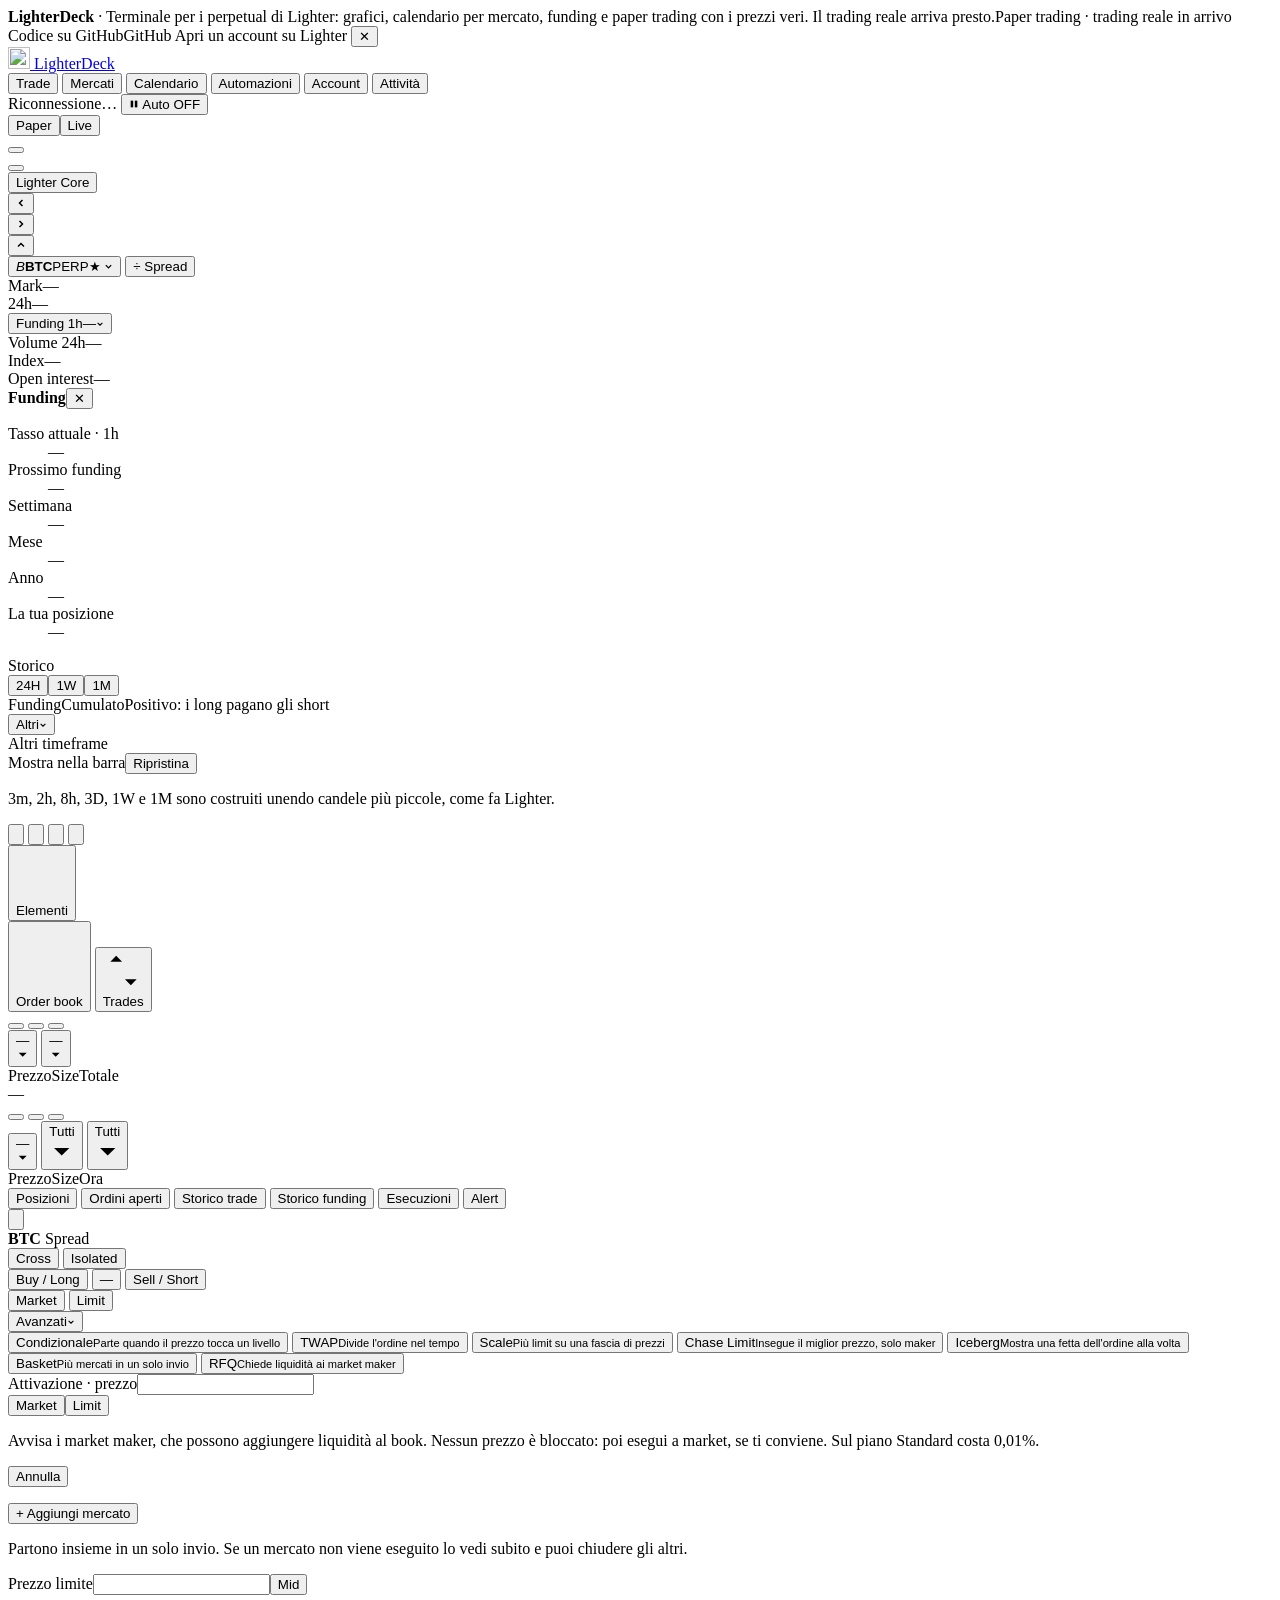
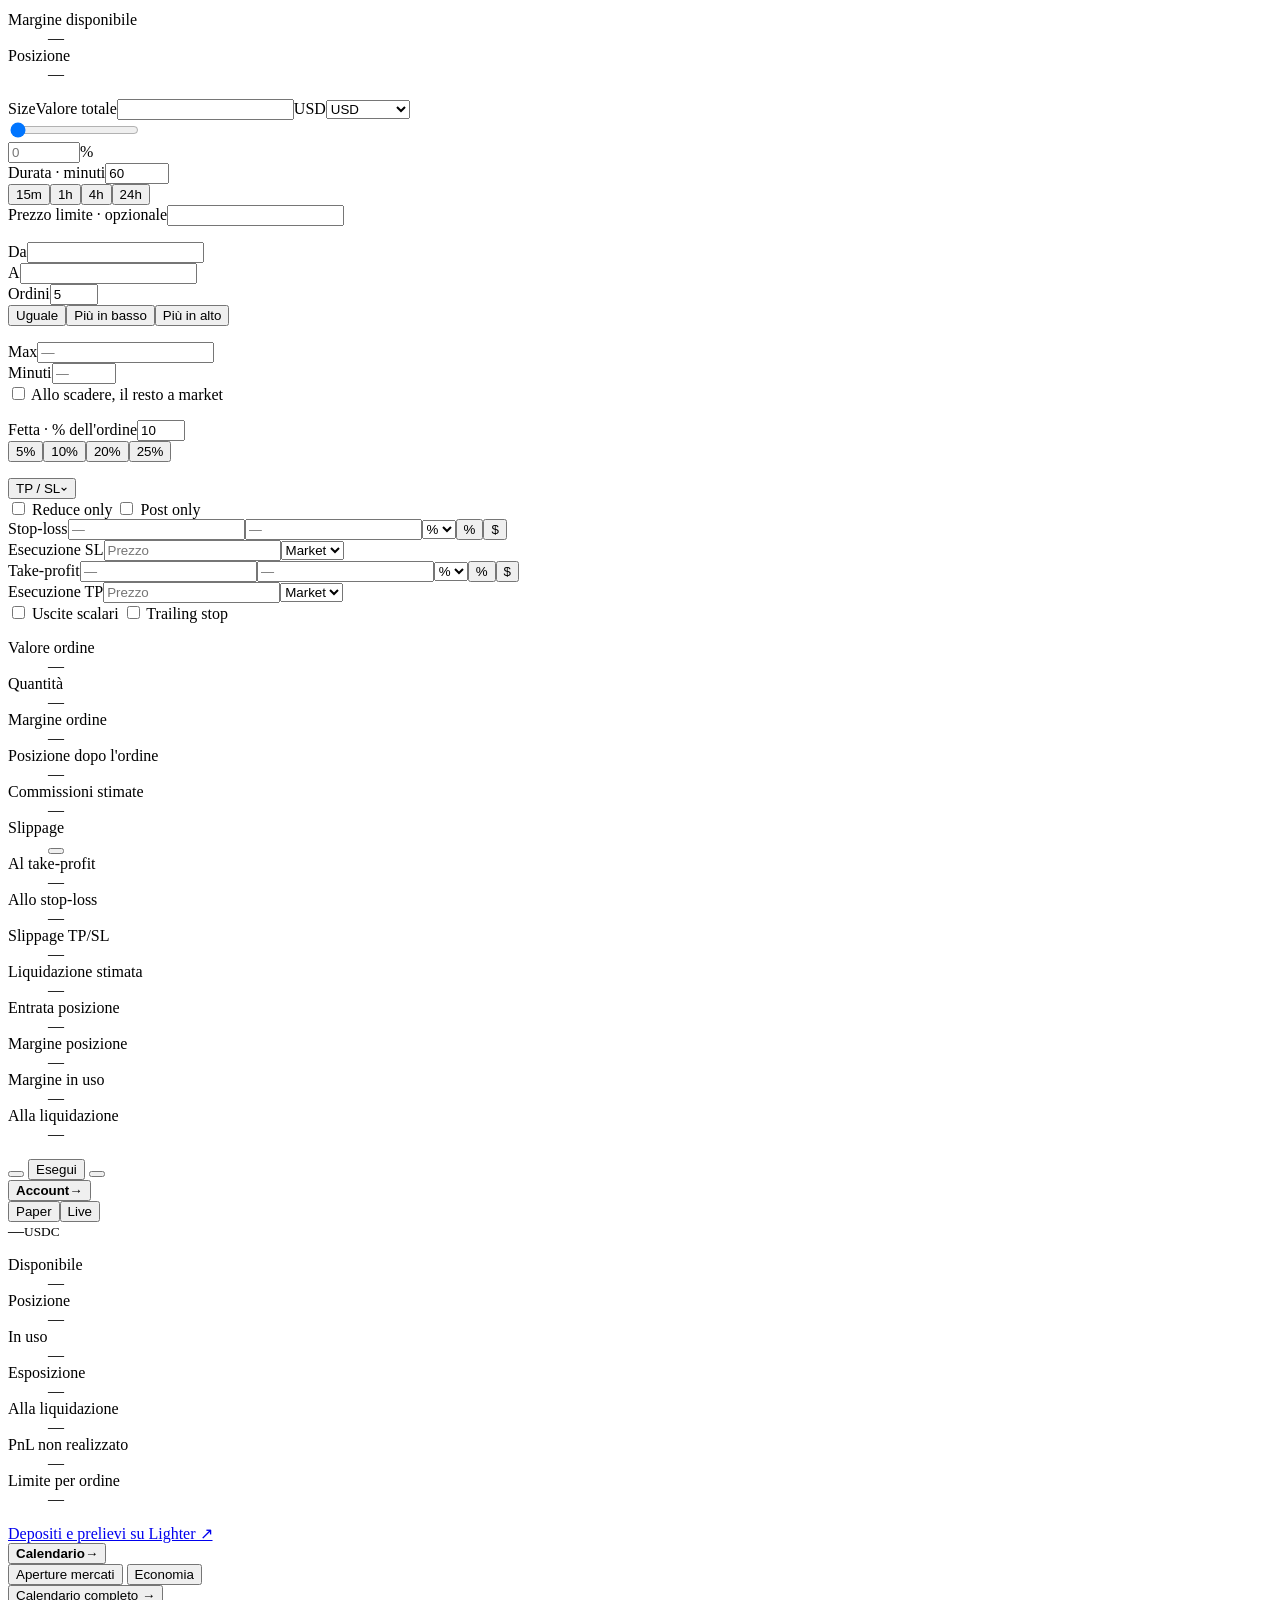
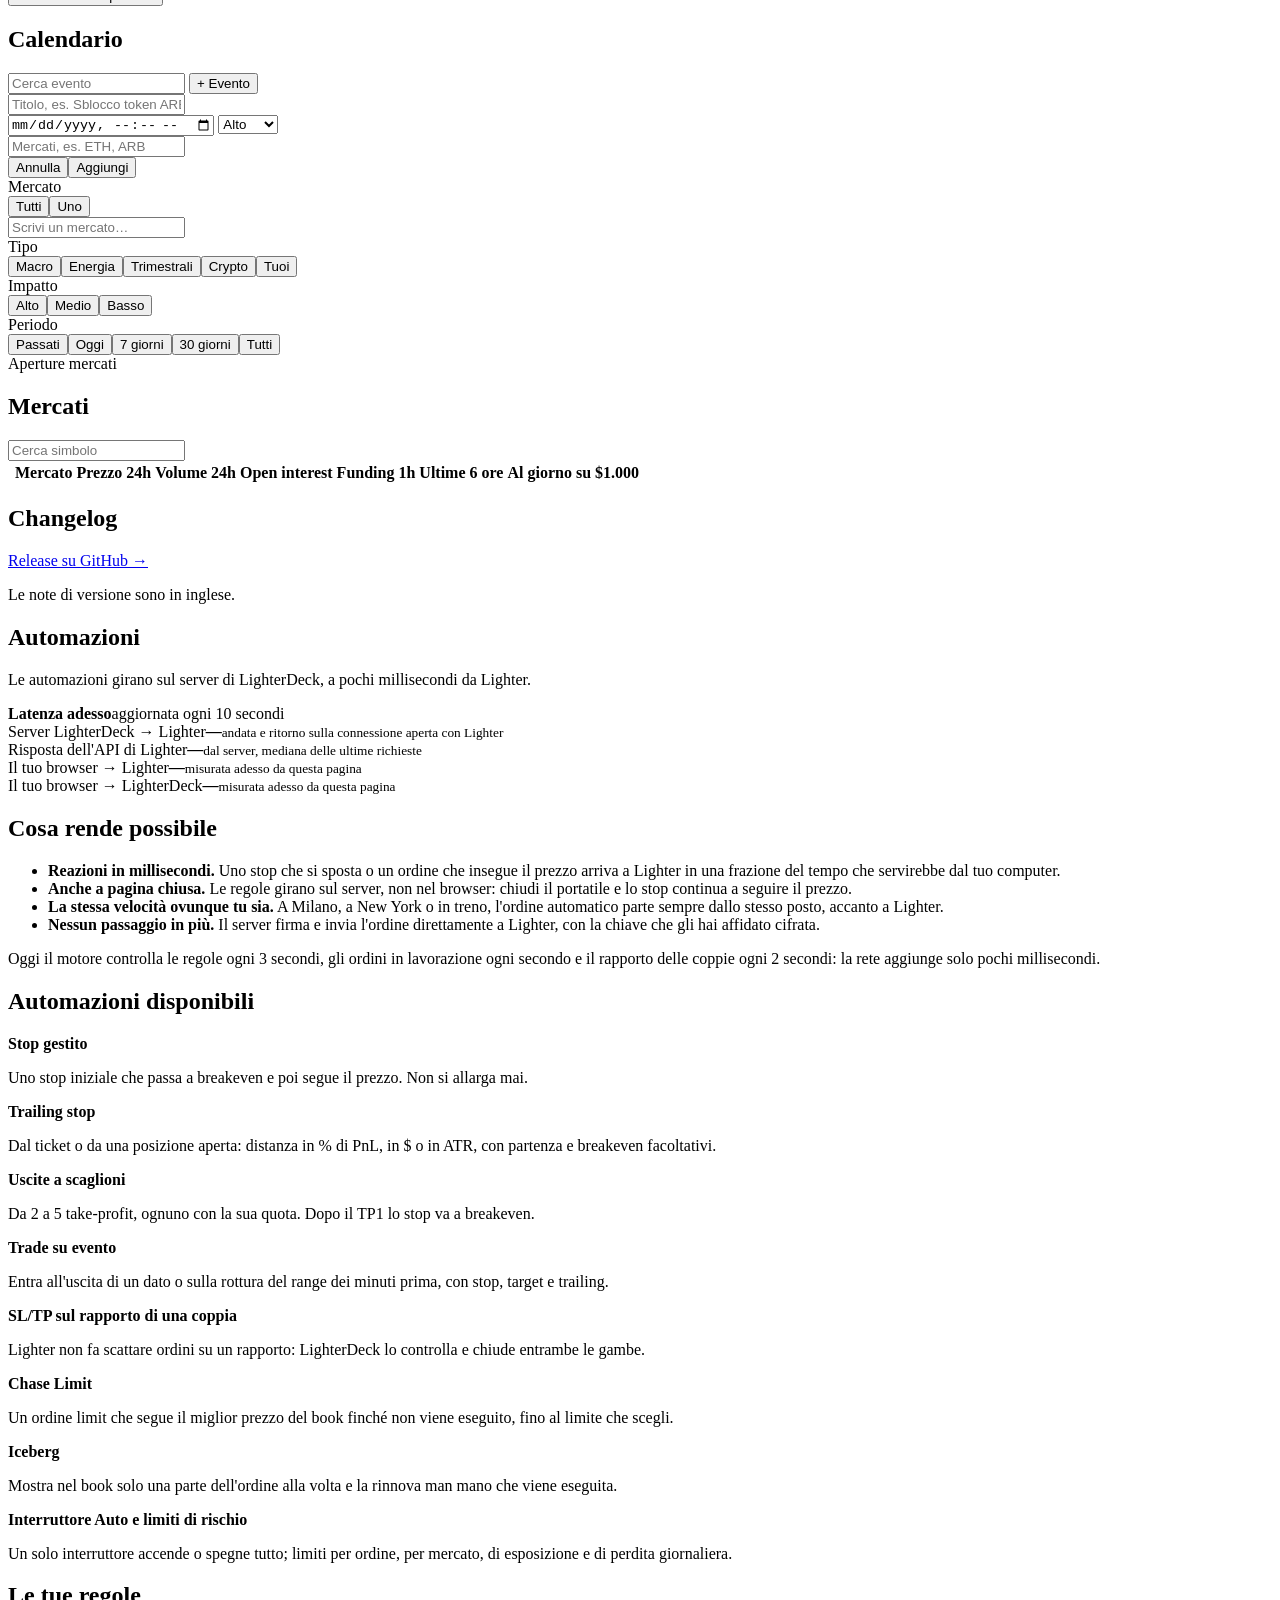
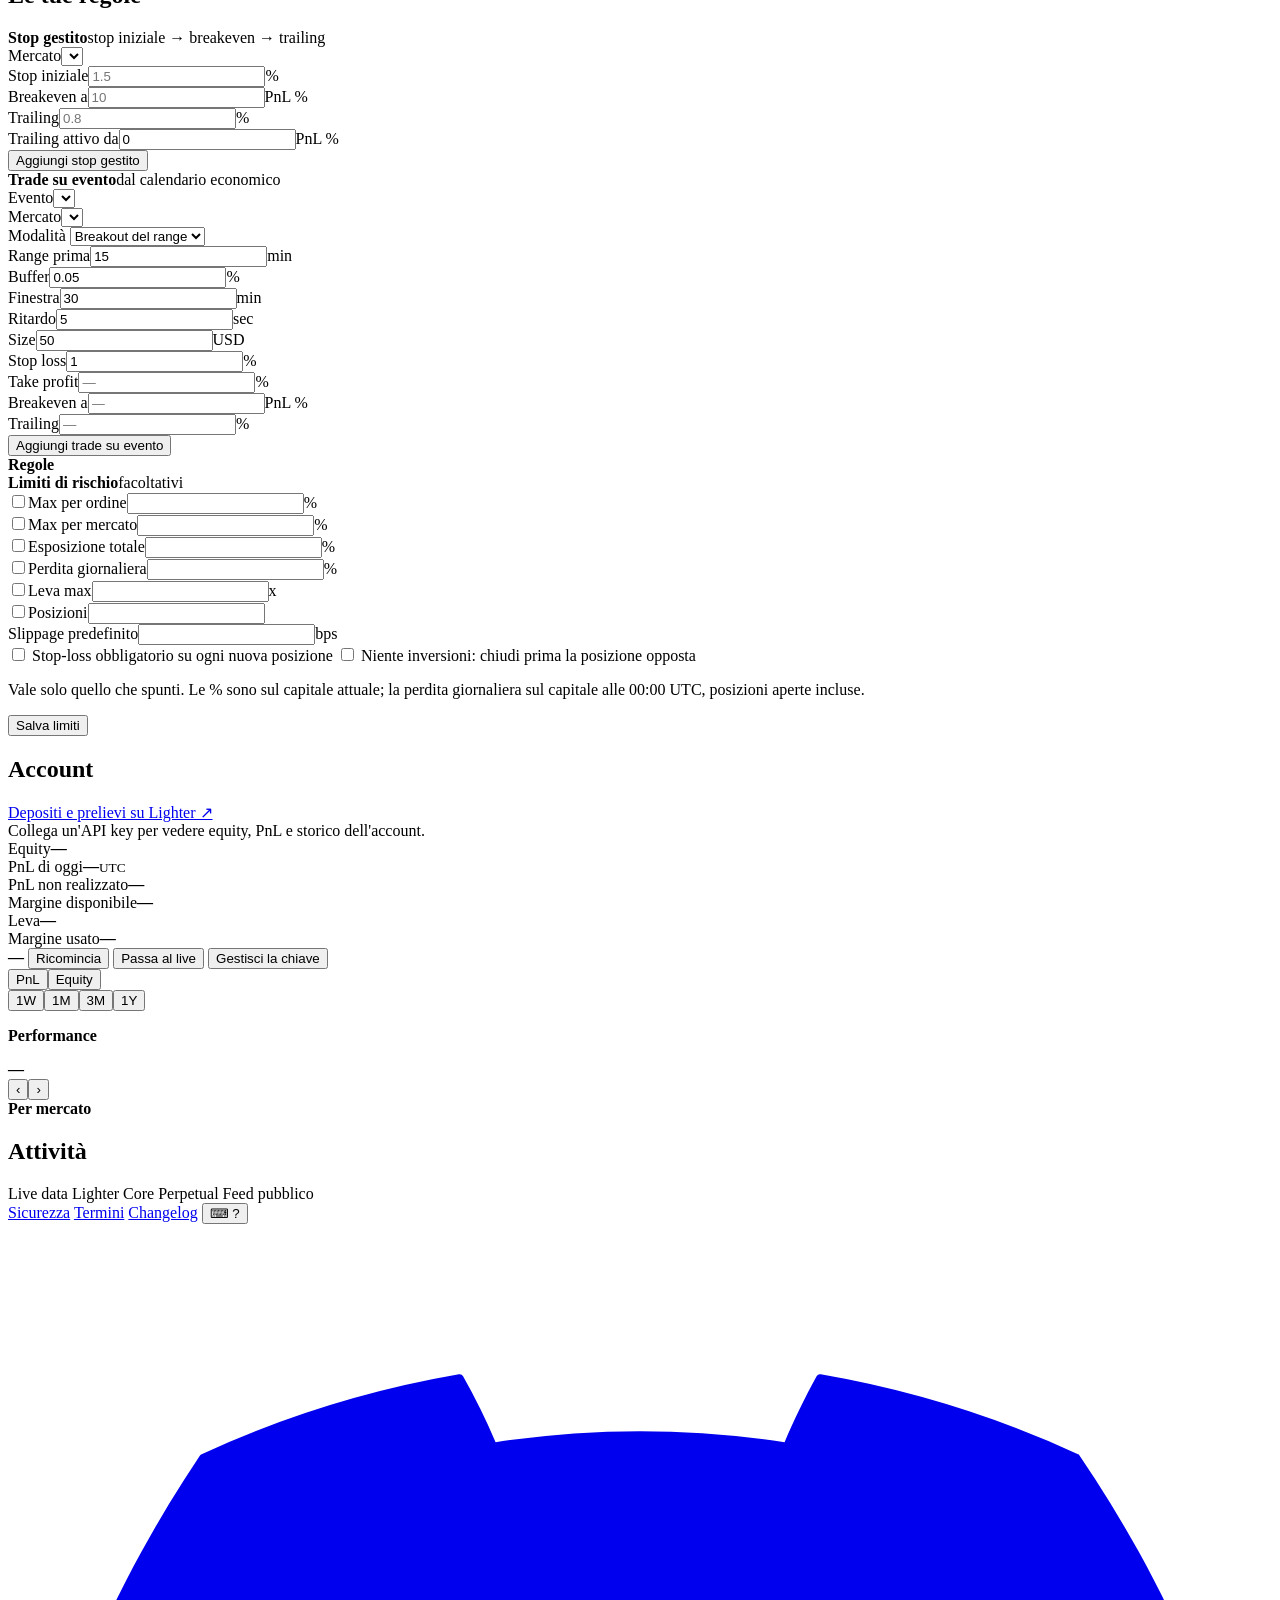
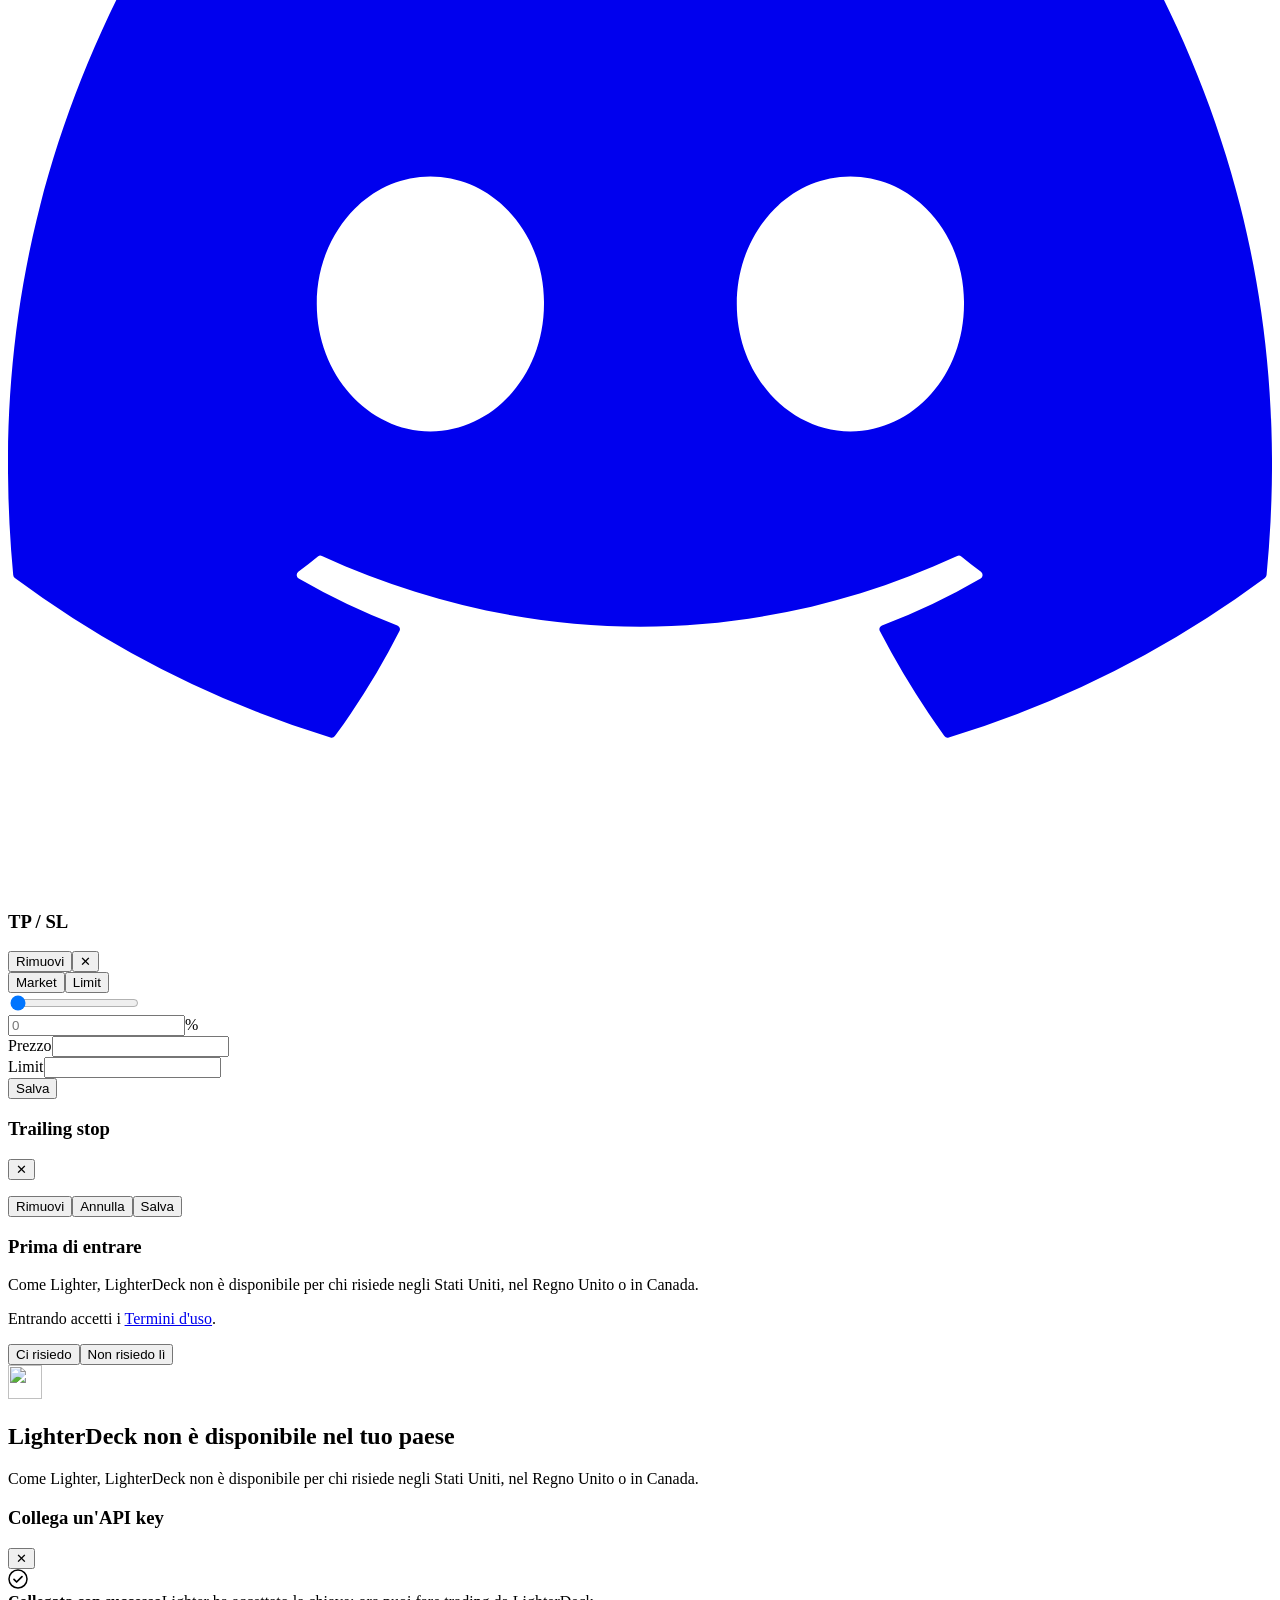
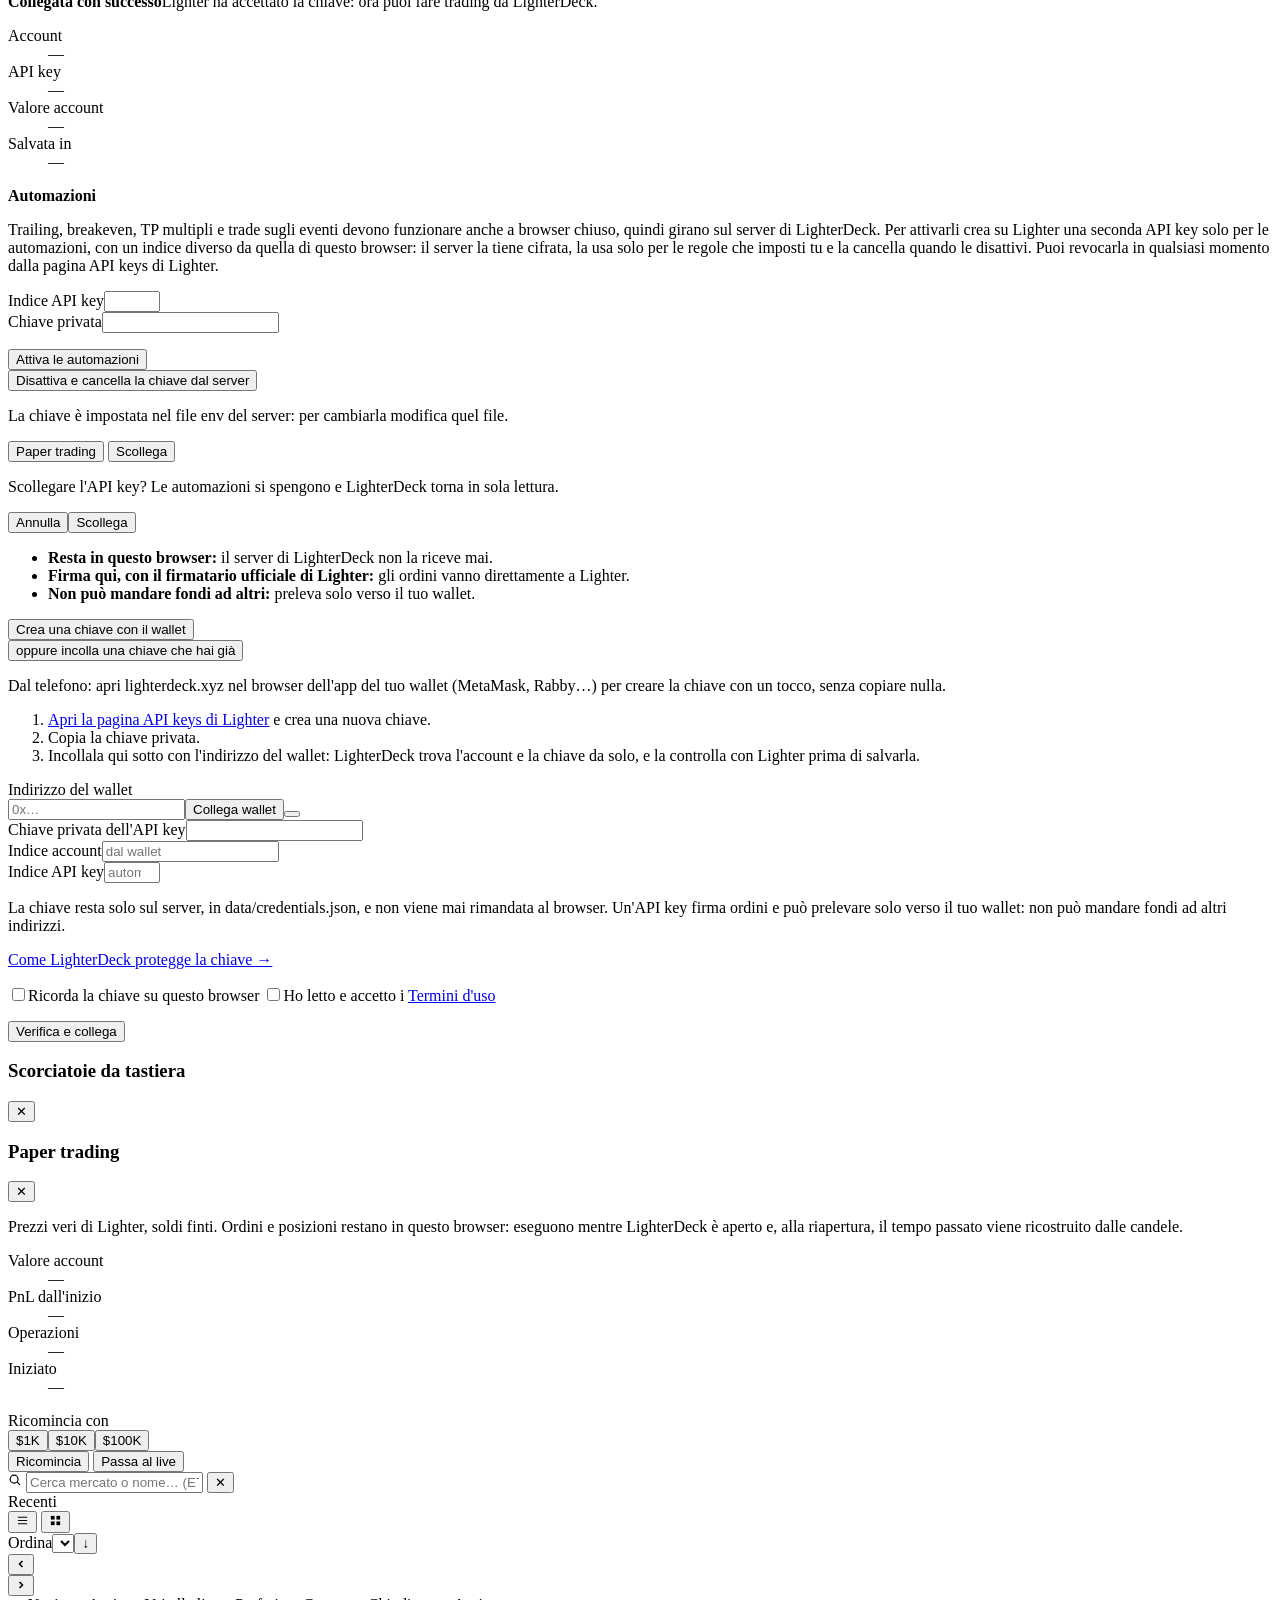
==== commit e39df943: "Network menu: Lighter Core and Lighter Robinhood (Lighter on Robinhood Chain, api.rh.lighter.xyz, ch" ====
--- a/frontend/index.html
+++ b/frontend/index.html
@@ -95,7 +95,7 @@
   border: 1px solid #3a2a2a; border-radius: 8px; background: #16110f; color: #e8d6d0; font: 13px/1.5 system-ui, sans-serif; text-align: center; }
 .boot-stuck button { margin-left: 8px; padding: 4px 12px; border: 1px solid #555; border-radius: 5px; background: #222; color: #fff; cursor: pointer; }</style>
 <link rel="icon" href="favicon.svg?v=1" type="image/svg+xml">
-<link rel="stylesheet" href="style.css?v=435">
+<link rel="stylesheet" href="style.css?v=436">
 </head>
 <body>
 
@@ -137,7 +137,7 @@
     <div class="theme-menu lang-menu hidden" id="langMenu"></div>
   </div>
   <div class="theme-pick net-pick">
-    <button class="net" id="netBadge" type="button">Mainnet</button>
+    <button class="net" id="netBadge" type="button">Lighter Core</button>
     <div class="theme-menu net-menu hidden" id="netMenu"></div>
   </div>
 </header>
@@ -729,7 +729,7 @@
 <!-- ============ status bar ============ -->
 <footer class="statusbar">
   <span class="live"><i class="dot"></i>Live data</span>
-  <span id="sbNet">Mainnet</span>
+  <span id="sbNet">Lighter Core</span>
   <span>Perpetual</span>
   <span>Feed pubblico</span>
   <span id="sbLat" class="hidden" title="Andata e ritorno tra il server di LighterDeck e Lighter"></span>
@@ -930,13 +930,13 @@
   })();
 </script>
 <script src="vendor/lightweight-charts-4.2.0.standalone.production.js"></script>
-<script src="i18n.js?v=435"></script>
-<script src="i18n-zh.js?v=435"></script>
-<script src="i18n-ko.js?v=435"></script>
-<script src="formulas.js?v=435"></script>
-<script src="paper.js?v=435"></script>
-<script src="live.js?v=435"></script>
-<script src="app.js?v=435"></script>
-<script src="picker.js?v=435"></script>
+<script src="i18n.js?v=436"></script>
+<script src="i18n-zh.js?v=436"></script>
+<script src="i18n-ko.js?v=436"></script>
+<script src="formulas.js?v=436"></script>
+<script src="paper.js?v=436"></script>
+<script src="live.js?v=436"></script>
+<script src="app.js?v=436"></script>
+<script src="picker.js?v=436"></script>
 </body>
 </html>
--- a/frontend/style.css
+++ b/frontend/style.css
@@ -226,6 +226,7 @@
 .net-menu { width: 240px; }
 .net-menu .net-dot { width: 8px; height: 8px; border-radius: 50%; flex: none; background: var(--green); }
 .net-menu .net-dot.testnet { background: var(--blue); }
+.net-menu .net-dot.robinhood { background: #c6f135; }
 .net.testnet { color: var(--blue); border-color: color-mix(in srgb, var(--blue) 45%, transparent); background: color-mix(in srgb, var(--blue) 8%, transparent); }
 
 /* ---------- ticker ---------- */
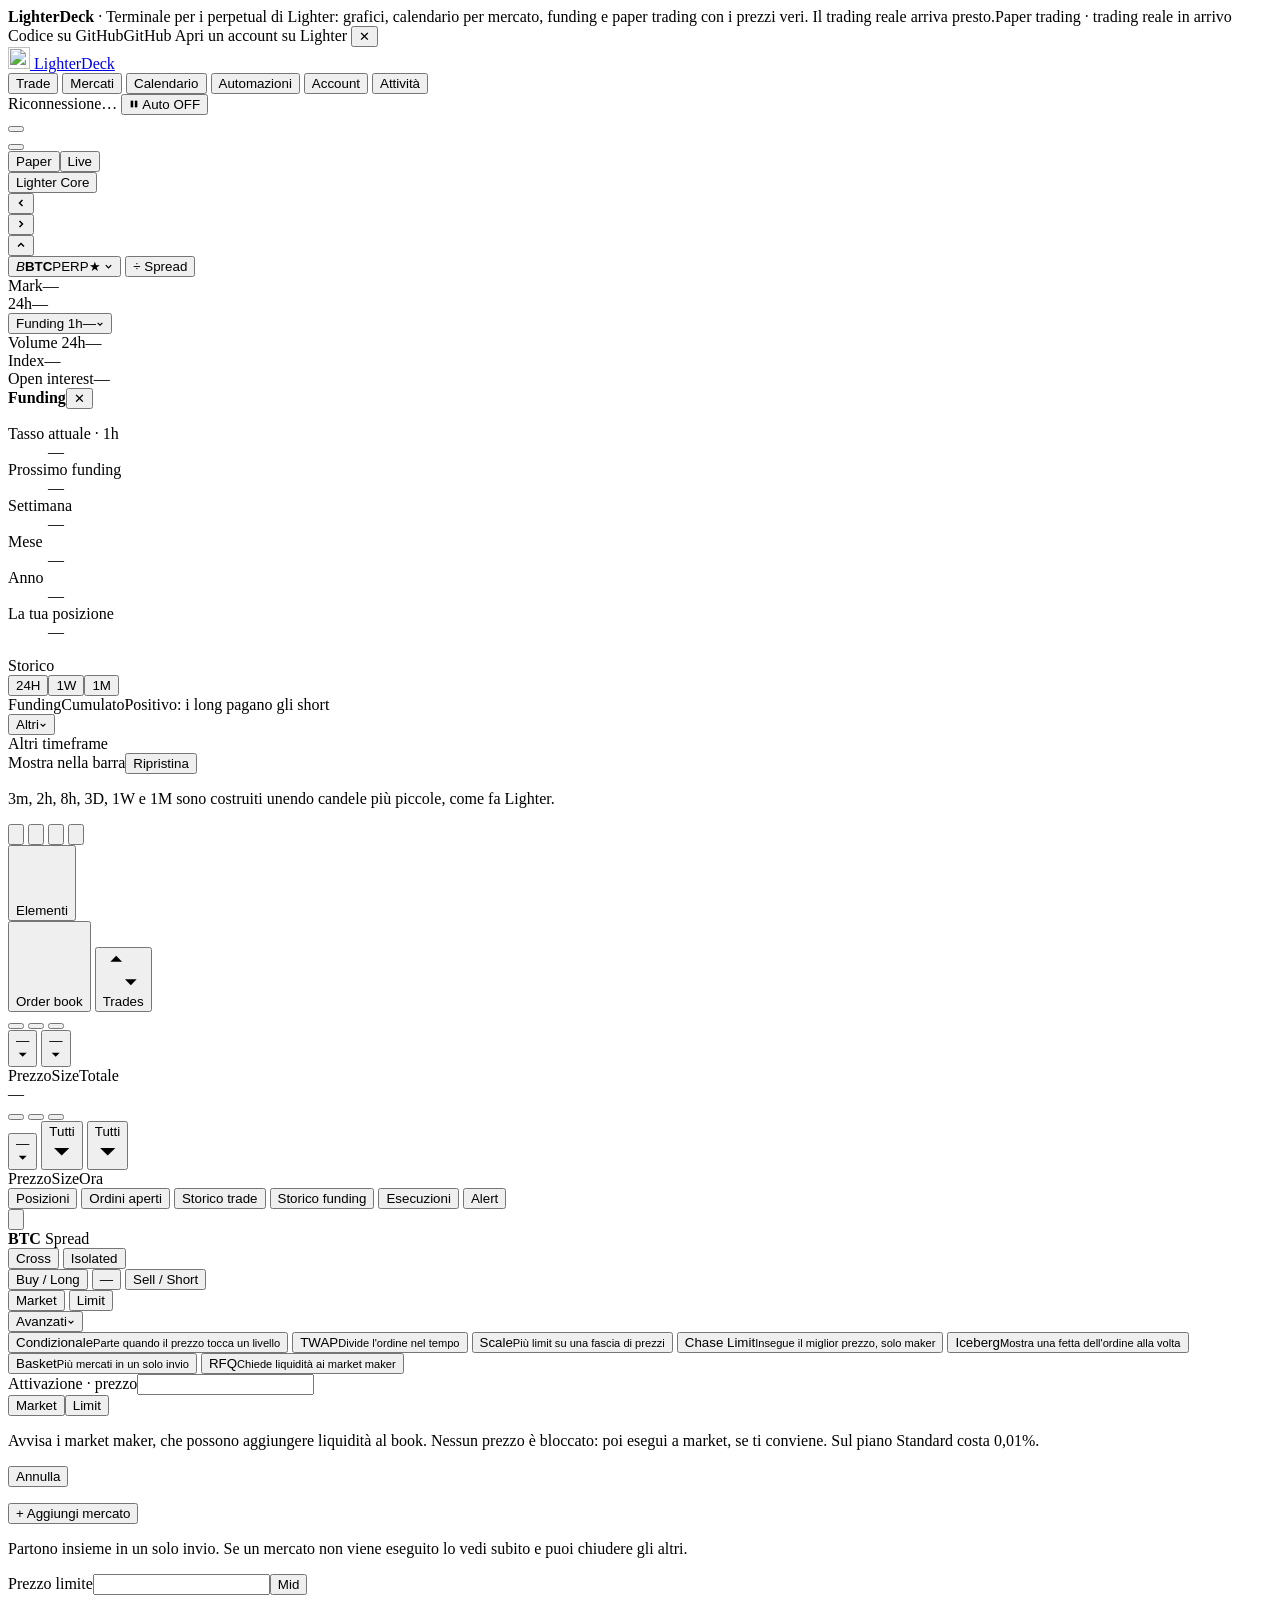
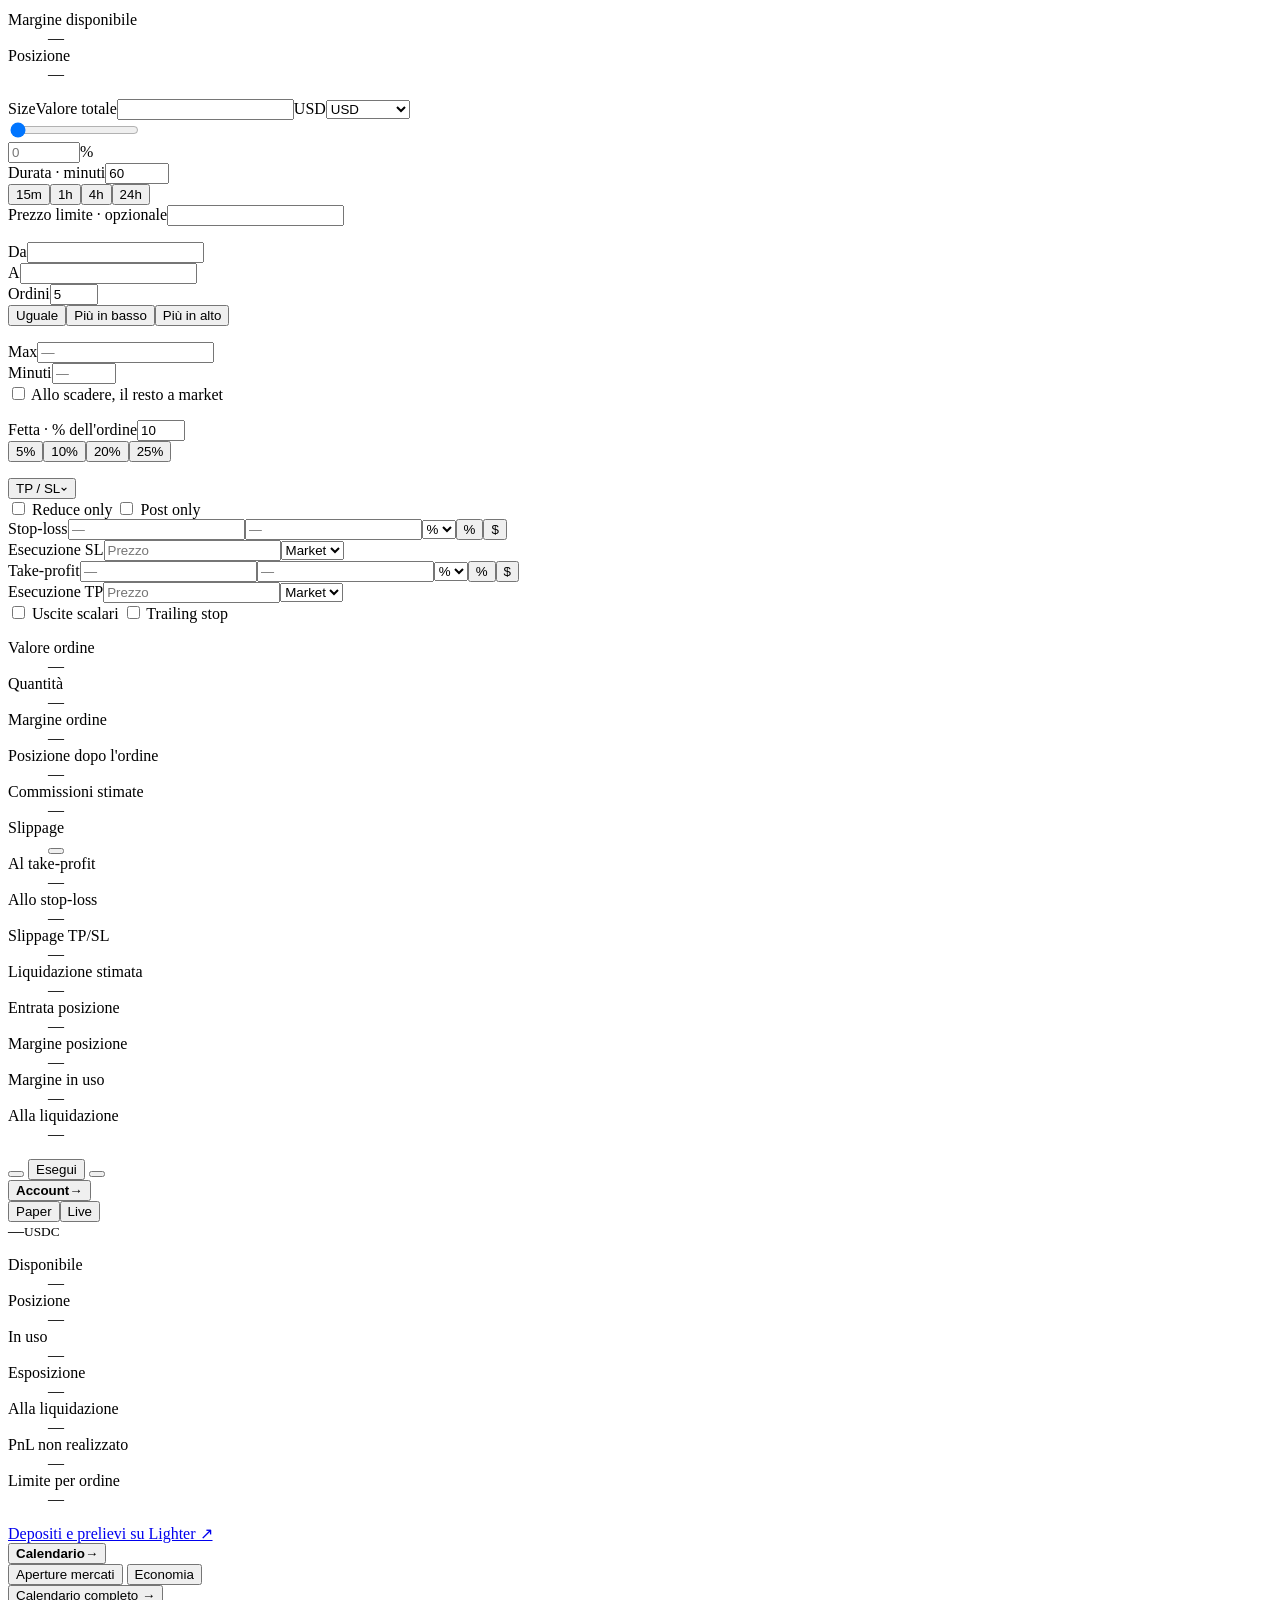
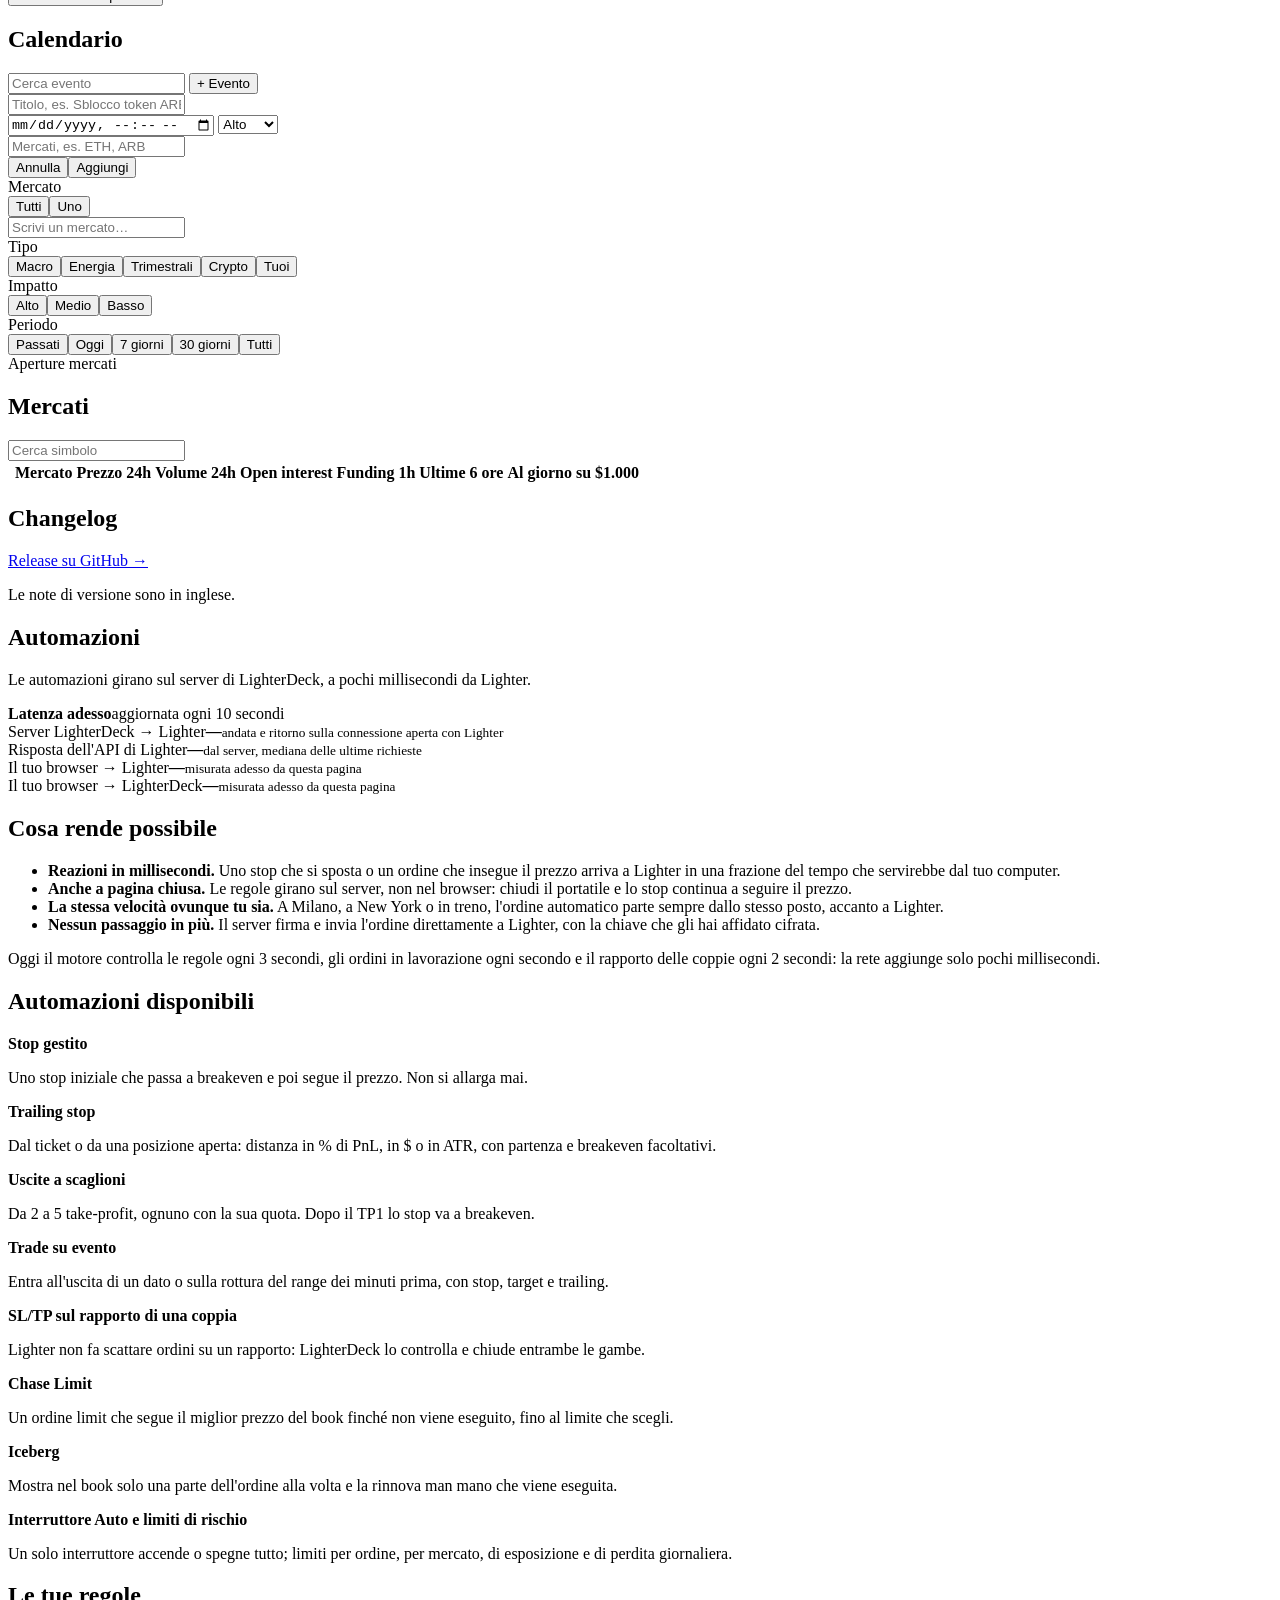
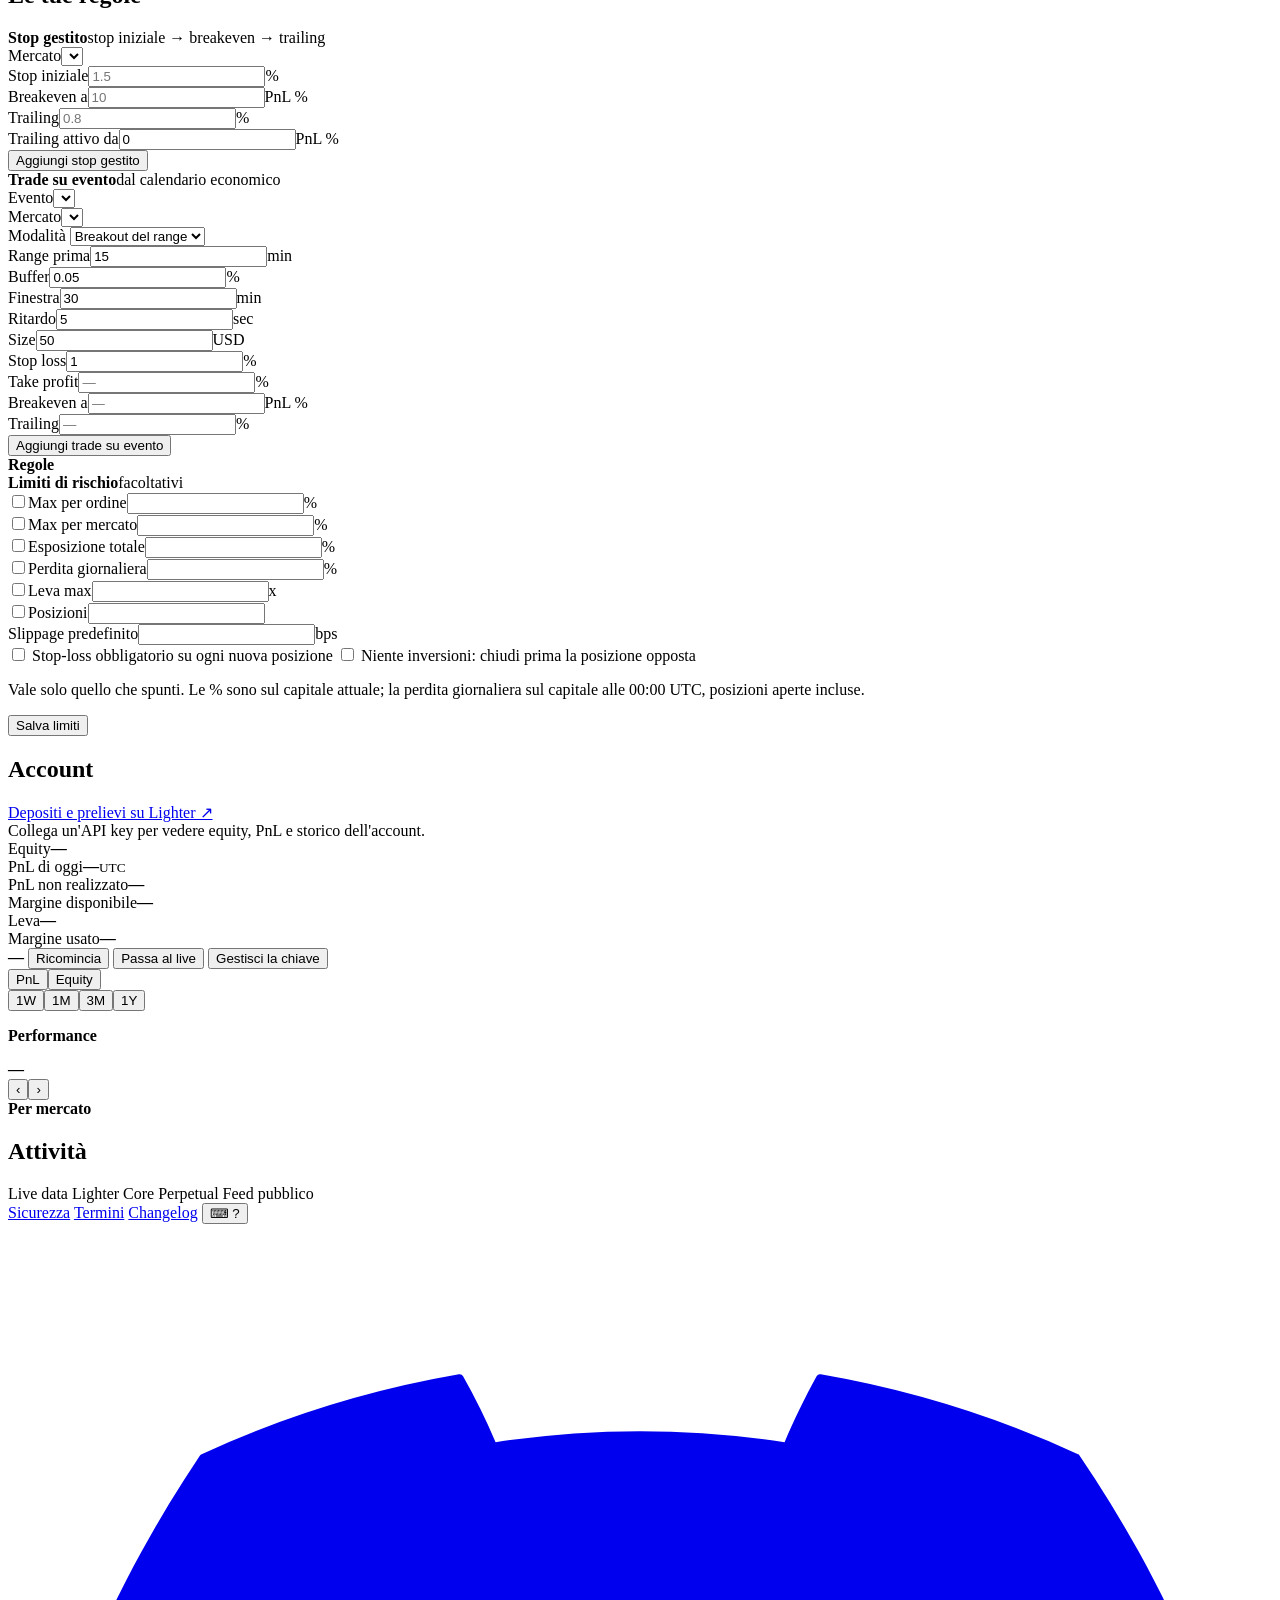
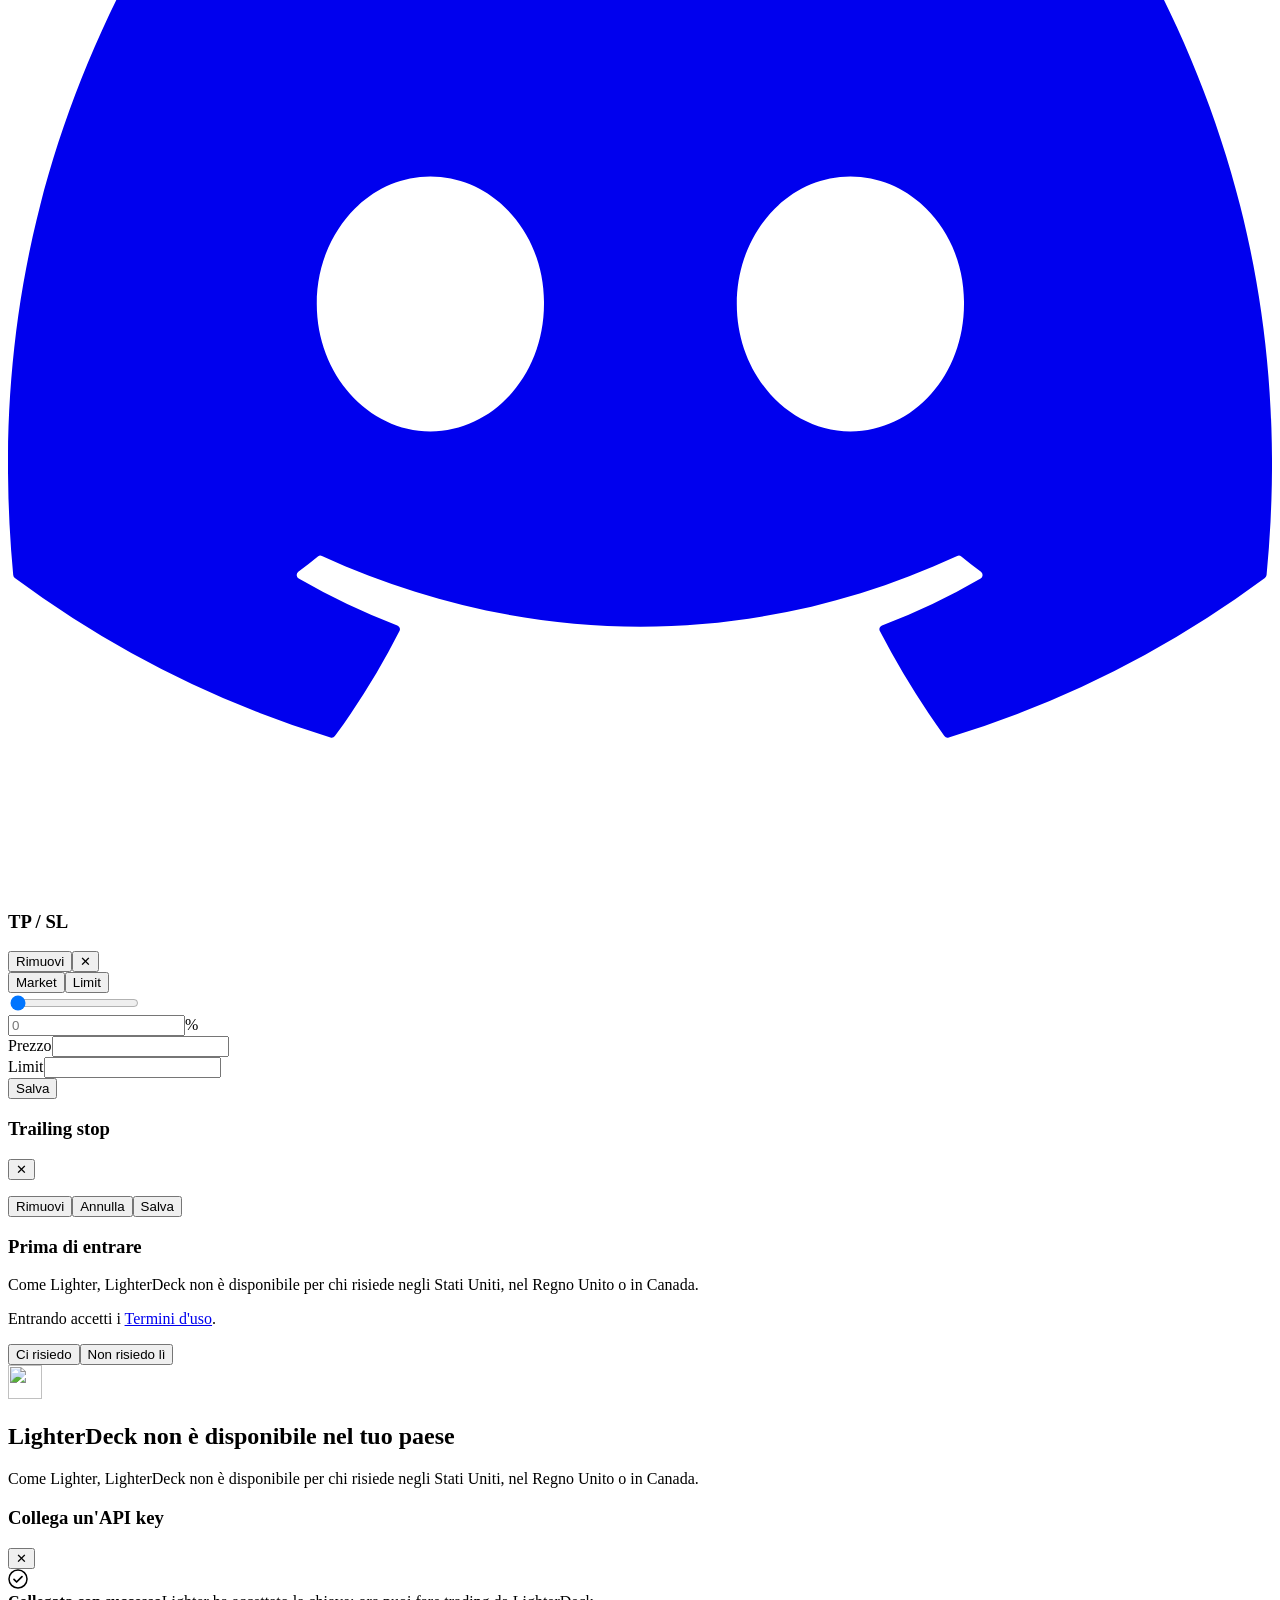
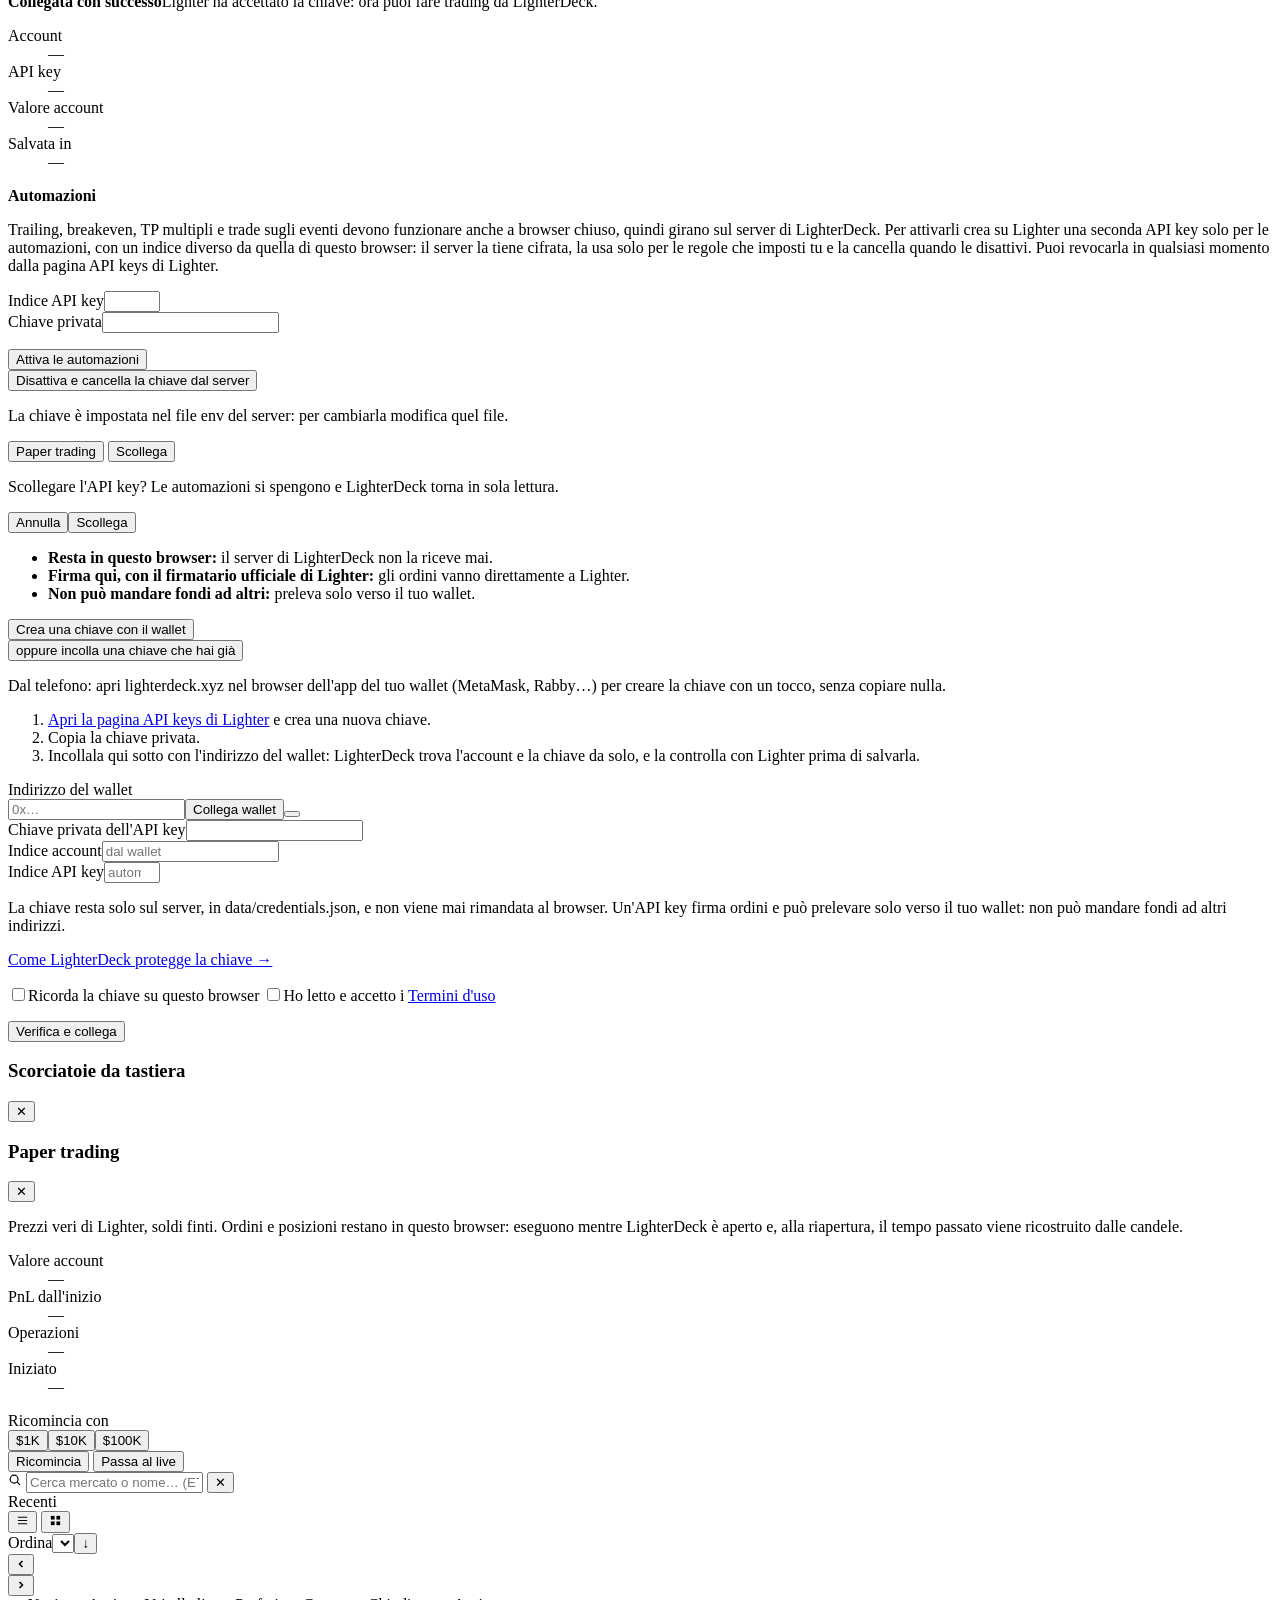
==== commit 408f65d6: "Top bar: theme, language, Paper/Live, then the network picker, left to right Co-Authored-By: Claude " ====
--- a/frontend/index.html
+++ b/frontend/index.html
@@ -95,7 +95,7 @@
   border: 1px solid #3a2a2a; border-radius: 8px; background: #16110f; color: #e8d6d0; font: 13px/1.5 system-ui, sans-serif; text-align: center; }
 .boot-stuck button { margin-left: 8px; padding: 4px 12px; border: 1px solid #555; border-radius: 5px; background: #222; color: #fff; cursor: pointer; }</style>
 <link rel="icon" href="favicon.svg?v=1" type="image/svg+xml">
-<link rel="stylesheet" href="style.css?v=436">
+<link rel="stylesheet" href="style.css?v=438">
 </head>
 <body>
 
@@ -127,7 +127,6 @@
     <svg viewBox="0 0 12 12" width="10" height="10"><rect x="2" y="2" width="3" height="8" fill="currentColor"/><rect x="7" y="2" width="3" height="8" fill="currentColor"/></svg>
     <span>Auto OFF</span>
   </button>
-  <div class="pill muted acct-split" id="accountPill" role="group"><button type="button" data-acct="paper"><i class="dot paper"></i><span>Paper</span></button><button type="button" data-acct="live"><i class="dot off"></i><span>Live</span></button></div>
   <div class="theme-pick">
     <button class="theme-btn" id="themeBtn" title="Cambia tema"><span class="swatch" id="themeSwatch"></span></button>
     <div class="theme-menu hidden" id="themeMenu"></div>
@@ -136,6 +135,7 @@
     <button class="lang-btn" id="langBtn" title="Lingua"></button>
     <div class="theme-menu lang-menu hidden" id="langMenu"></div>
   </div>
+  <div class="pill muted acct-split" id="accountPill" role="group"><button type="button" data-acct="paper"><i class="dot paper"></i><span>Paper</span></button><button type="button" data-acct="live"><i class="dot off"></i><span>Live</span></button></div>
   <div class="theme-pick net-pick">
     <button class="net" id="netBadge" type="button">Lighter Core</button>
     <div class="theme-menu net-menu hidden" id="netMenu"></div>
@@ -930,13 +930,13 @@
   })();
 </script>
 <script src="vendor/lightweight-charts-4.2.0.standalone.production.js"></script>
-<script src="i18n.js?v=436"></script>
-<script src="i18n-zh.js?v=436"></script>
-<script src="i18n-ko.js?v=436"></script>
-<script src="formulas.js?v=436"></script>
-<script src="paper.js?v=436"></script>
-<script src="live.js?v=436"></script>
-<script src="app.js?v=436"></script>
-<script src="picker.js?v=436"></script>
+<script src="i18n.js?v=438"></script>
+<script src="i18n-zh.js?v=438"></script>
+<script src="i18n-ko.js?v=438"></script>
+<script src="formulas.js?v=438"></script>
+<script src="paper.js?v=438"></script>
+<script src="live.js?v=438"></script>
+<script src="app.js?v=438"></script>
+<script src="picker.js?v=438"></script>
 </body>
 </html>
